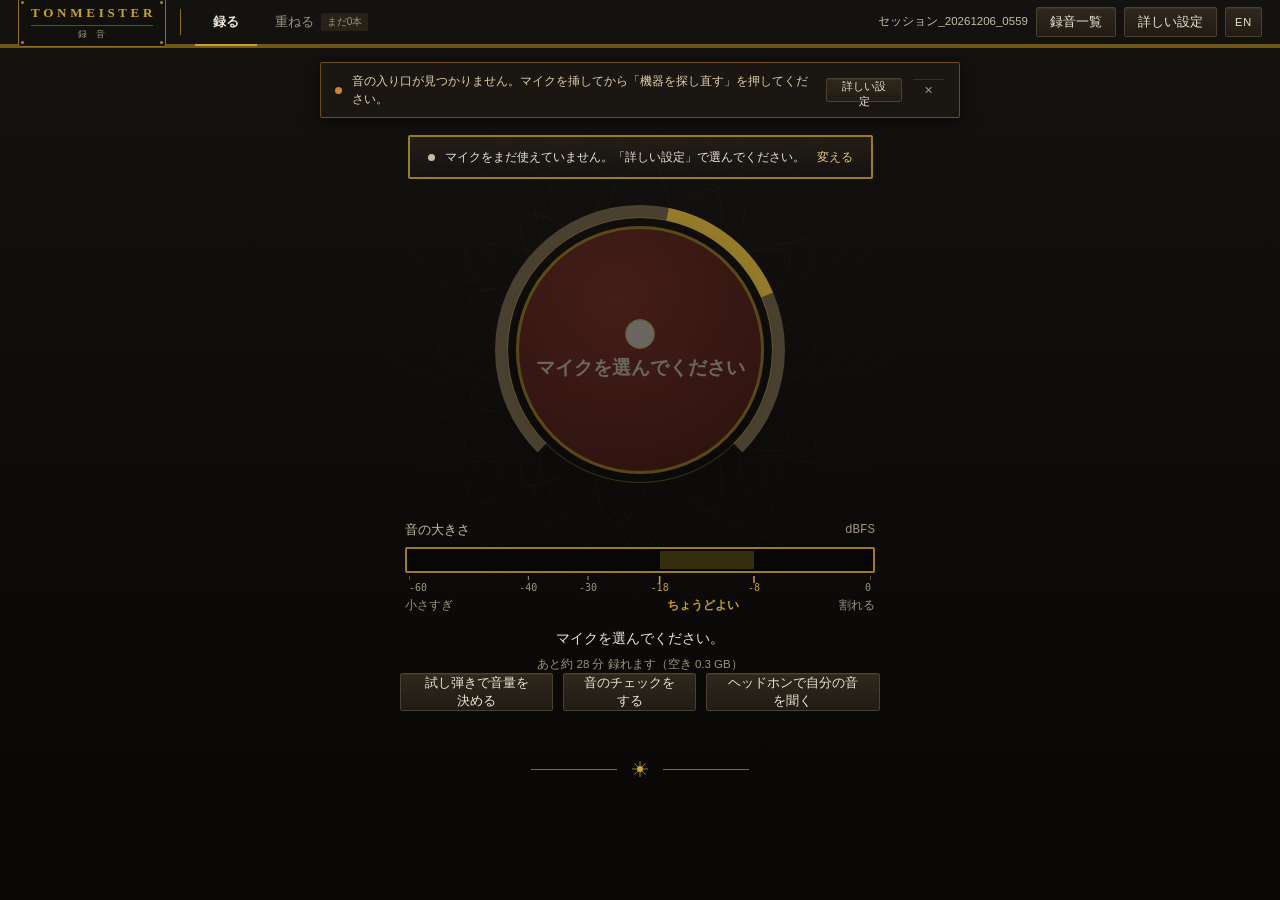
==== web/index.html @ 94fbeb83 "Tonmeister：Web 版の強化までをまとめて記録 デスクトップ版（WPF）と Web 版。Web 版は生フレーム取得・True Peak・OPFS・ 素／仕上げ・スイープ測定・BWF・FLAC" ====
<!DOCTYPE html>
<html lang="ja">
<head>
<meta charset="utf-8">
<meta name="viewport" content="width=device-width, initial-scale=1">
<title>Tonmeister — 録音</title>
<link rel="stylesheet" href="css/theme.css">
<link rel="manifest" href="manifest.json">
<meta name="theme-color" content="#0C0B09">
<meta name="apple-mobile-web-app-capable" content="yes">
<meta name="apple-mobile-web-app-status-bar-style" content="black-translucent">
<meta name="apple-mobile-web-app-title" content="Tonmeister">
<link rel="apple-touch-icon" href="apple-touch-icon.png">
<link rel="icon" href="icon-192.png" type="image/png">
</head>
<body>

<div id="app">

  <!-- ================= 上端：ふだんはタブバー ================= -->
  <header id="tabbar" class="topbar">
    <div class="tb-left">
      <!-- 機械に打たれた銘板。枠を回し、四隅に鋲を打つ。 -->
      <div class="plate">
        <div class="plate-inner">
          <div class="plate-title">T O N M E I S T E R</div>
          <div class="plate-rule"></div>
          <div class="plate-sub">録　音</div>
        </div>
        <i class="rivet tl"></i><i class="rivet tr"></i>
        <i class="rivet bl"></i><i class="rivet br"></i>
      </div>
      <div class="tb-divider"></div>

      <nav class="tabs">
        <button id="tab-record" class="tab is-active" type="button"><span>録る</span></button>
        <button id="tab-overdub" class="tab" type="button">
          <span>重ねる</span><b id="tab-badge" class="badge">まだ0本</b>
        </button>
      </nav>
    </div>

    <div class="tb-right">
      <span id="txt-session" class="session-name" title="クリックすると、この録音の名前を変えられます"></span>
      <b id="badge-finish" class="badge-finish" hidden title="仕上げ（盛り）が入っています。素の音はそのまま残っています">盛り</b>
      <input id="edt-session" class="session-edit" hidden>
      <button id="btn-check" class="btn btn-top" type="button" hidden>音のチェック</button>
      <button id="btn-export" class="btn btn-accent" type="button" hidden>書き出す</button>
      <div class="menu-wrap">
        <button id="btn-list" class="btn btn-top" type="button">録音一覧</button>
        <div id="list-popup" class="popup" hidden>
          <button id="btn-new-session" class="menu-item" type="button">新しく始める</button>
          <button id="btn-open-sessions" class="menu-item" type="button">前の続き</button>
          <button id="btn-export-folder" class="menu-item" type="button">このセッションを丸ごと書き出す</button>
          <button id="btn-import-session" class="menu-item" type="button">読み込む（session.json ＋ WAV）</button>
        </div>
      </div>
      <button id="btn-settings" class="btn btn-top" type="button">詳しい設定</button>
      <button id="btn-lang" class="btn btn-top lang" type="button" title="Show in English">EN</button>
    </div>
  </header>

  <!-- ================= 上端：録音中はこちらに差し替わる ================= -->
  <header id="recbar" class="recbar" hidden>
    <i class="rec-dot"></i>
    <b class="rec-title">録音中</b>
    <span id="txt-rec-target" class="rec-target"></span>
    <span id="txt-rec-save" class="rec-save">約2秒ごとに自動保存中・取りこぼし 0</span>
  </header>

  <main id="stage">

    <!-- ================= 01「録る」モード ================= -->
    <section id="pane-record" class="pane pane-record">
      <div class="record-column">

        <!-- 手順の札。いま何をする番なのかを、常に1つだけ光らせる。 -->
        <div id="pnl-steps" class="steps">
          <div class="step" data-step="1"><em>１</em><span>マイクを確かめる</span></div>
          <div class="step-arrow">→</div>
          <div class="step" data-step="2"><em>２</em><span>音量を合わせる</span></div>
          <div class="step-arrow">→</div>
          <div class="step" data-step="3"><em>３</em><span>録音する</span></div>
        </div>

        <!-- 状態ピル -->
        <div class="pill">
          <i id="status-dot" class="dot"></i>
          <span id="txt-status-line">マイクを準備しています…</span>
          <button id="btn-change-input" class="linkbtn" type="button">変える</button>
        </div>

        <!-- 経路の格：開いた瞬間に測って1行にする -->
        <div id="path-grade" class="path-grade" hidden>
          <b id="txt-grade-mark" class="grade-mark">—</b>
          <div class="grade-body">
            <span id="txt-grade-title" class="grade-title"></span>
            <span id="txt-grade-summary" class="grade-summary mono"></span>
          </div>
          <button id="btn-grade-detail" class="linkbtn" type="button">詳しく</button>
          <button id="btn-grade-again" class="linkbtn" type="button">測り直す</button>
        </div>
        <div id="pnl-grade-detail" class="grade-detail" hidden></div>

        <!-- 録音ボタン（外周が入力レベルのメーター） -->
        <div class="rec-stage">
          <canvas id="guilloche" class="guilloche" width="520" height="520"></canvas>
          <canvas id="ring" class="ring" width="290" height="290"></canvas>
          <button id="btn-record-big" class="rec-button" type="button">
            <i class="rec-glyph"></i>
            <b id="txt-record-big">録音する</b>
            <small id="txt-record-hint">Space でも押せます</small>
          </button>
        </div>

        <!-- 横メーター -->
        <div class="meter-block">
          <div class="meter-head">
            <span>音の大きさ</span><span class="mono">dBFS</span>
          </div>
          <div class="meter-frame">
            <div class="meter-well">
              <div id="meter-good" class="meter-good"></div>
              <div id="meter-level" class="meter-level"></div>
            </div>
          </div>
          <canvas id="scale" class="scale" height="17"></canvas>
          <div class="meter-labels">
            <span class="faint">小さすぎ</span>
            <span id="txt-good-label" class="gold">ちょうどよい</span>
            <span class="faint">割れる</span>
          </div>
          <p id="txt-verdict" class="verdict">マイクを選んでください。</p>
          <p id="txt-storage" class="faint center storage"></p>
        </div>

        <div class="row-center">
          <button id="btn-trial" class="btn btn-ghost" type="button" title="いちばん強く鳴らした 6 秒から、入力つまみをどうすべきかを言います">試し弾きで音量を決める</button>
          <button id="btn-check2" class="btn btn-ghost" type="button">音のチェックをする</button>
          <button id="btn-monitor" class="btn btn-ghost" type="button">ヘッドホンで自分の音を聞く</button>
        </div>
        <p id="txt-trial" class="trial center" hidden></p>
        <p id="txt-monitor-info" class="faint center"></p>

        <!-- 版面の締め。印刷所の飾り罫にならって、細い金の罫と菱形で閉じる。 -->
        <div class="closer">
          <span class="rule"></span><canvas id="rosette" width="22" height="22"></canvas><span class="rule"></span>
        </div>
      </div>
    </section>

    <!-- ================= 02 録音中 ================= -->
    <section id="pane-recording" class="pane pane-recording" hidden>
      <div class="rec-column">
        <div id="txt-big-time" class="big-time">00:00:00.0</div>
        <div class="live-block">
          <div class="live-frame"><canvas id="live-wave"></canvas></div>
          <div class="live-foot">
            <span class="dim">いま録れている音</span>
            <span id="txt-live-level" class="gold"></span>
          </div>
        </div>
        <div class="row-center">
          <button id="btn-stop-big" class="btn-stop-big" type="button">■ 録音をやめる</button>
          <span class="faint">Esc / Space</span>
        </div>
        <div id="align-toast" class="align-toast" hidden>
          <span>ズレ合わせを測っていないので、後ろにズレて録れます</span>
          <button id="btn-toast-measure" class="btn btn-small" type="button">測る</button>
        </div>
      </div>
    </section>

    <!-- ================= 03「重ねる」モード ================= -->
    <section id="pane-overdub" class="pane pane-overdub" hidden>

      <!-- トランスポート帯 -->
      <div class="transport">
        <div class="tp-buttons">
          <button id="btn-record-small" class="btn-transport is-rec" type="button" title="録音する（R）"><i></i></button>
          <button id="btn-play" class="btn-transport" type="button" title="はじめから聞く（Space）">▶</button>
          <button id="btn-stop" class="btn-transport dim" type="button" title="やめる（Esc）">■</button>
        </div>
        <div id="txt-time" class="tp-time">00:00:00.0</div>
        <div class="tp-meter">
          <div class="mini-well">
            <div id="mini-good" class="meter-good"></div>
            <div id="mini-level" class="meter-level"></div>
          </div>
          <span id="txt-mini-verdict" class="gold small"></span>
        </div>
        <div class="tp-listen" title="再生のとき、素の音を聞くか、仕上げを通した音を聞くか">
          <span class="dim small">聞く</span>
          <div class="listen-switch">
            <button id="lst-pure" class="lst on" type="button">素</button>
            <button id="lst-finished" class="lst" type="button">仕上げ</button>
          </div>
        </div>
        <div class="tp-target">
          <label class="dim small" for="cmb-target">録る場所</label>
          <select id="cmb-target" class="select"></select>
          <button id="btn-align" class="btn btn-small align-pill" type="button">ズレ合わせ 未測定</button>
        </div>
      </div>

      <div class="od-body">
        <div class="od-lanes">
          <div class="ruler"><canvas id="ruler"></canvas></div>
          <div class="lane-scroll">
            <div id="lane-host"></div>
            <div class="add-layer">
              <button id="btn-add-layer" class="btn btn-dashed" type="button">＋ この上に重ねて録る</button>
              <span class="faint">ヘッドホンを着けてから押してください</span>
              <span class="spacer"></span>
              <button id="btn-add-wav" class="btn btn-small ghosty" type="button" title="WAV を新しいトラックとして足します（変換なし）。ここへ落としても足せます">WAV を足す</button>
              <input id="file-wav" type="file" accept=".wav,audio/wav" multiple hidden>
            </div>
          </div>
        </div>

        <!-- 右インスペクタ -->
        <aside class="inspector">
          <div class="insp-scroll">
            <h3 class="sec-title">いま選んでいるもの</h3>
            <p id="txt-no-selection" class="sub">波形をクリックするとそのトラックを選べます。ドラッグすると「使いたいところ」を選べます。</p>

            <div class="card finish-card mt10">
              <b class="card-title">仕上げ（盛る）— 全体</b>

              <!-- 段階ダイヤル。回すだけで中身が決まる。細かく触ると「自分で決める」になる -->
              <div id="dial" class="dial">
                <button class="dial-step" data-level="0" type="button"><em>0</em><span>素</span></button>
                <button class="dial-step" data-level="1" type="button"><em>1</em><span>整える</span></button>
                <button class="dial-step" data-level="2" type="button"><em>2</em><span>部屋</span></button>
                <button class="dial-step" data-level="3" type="button"><em>3</em><span>ホール</span></button>
              </div>
              <p id="txt-dial-desc" class="faint mt8"></p>

              <button id="btn-finish-detail" class="linkbtn mt8" type="button">細かく決める ▸</button>
              <div id="pnl-finish-detail" class="mt8" hidden>
                <div class="switch-row">
                  <span>風音（30 Hz 以下）を切る</span>
                  <button id="tgl-rumble" class="switch" type="button" role="switch" aria-checked="false"></button>
                </div>
                <div class="switch-row">
                  <span>音量をそろえる（いちばん大きいところを −1 dBTP に）</span>
                  <button id="tgl-normalize" class="switch" type="button" role="switch" aria-checked="false"></button>
                </div>
                <div class="switch-row">
                  <span>ホールの響きを足す</span>
                  <button id="tgl-reverb" class="switch" type="button" role="switch" aria-checked="false"></button>
                </div>
                <div id="row-miccal" class="switch-row" hidden>
                  <span>マイクの色を戻す（較正ファイル）</span>
                  <button id="tgl-miccal" class="switch" type="button" role="switch" aria-checked="false"></button>
                </div>
                <div id="pnl-reverb" class="reverb-panel" hidden>
                  <div class="chips" id="hall-chips"></div>
                  <label class="slider-row"><span>響きの長さ</span><input id="rng-rv-seconds" class="range" type="range" min="0.2" max="6" step="0.1"><b id="txt-rv-seconds" class="mono"></b></label>
                  <label class="slider-row"><span>響きの量</span><input id="rng-rv-amount" class="range" type="range" min="0" max="100" step="1"><b id="txt-rv-amount" class="mono"></b></label>
                  <label class="slider-row"><span>直接音から響きまで</span><input id="rng-rv-pre" class="range" type="range" min="0" max="150" step="1"><b id="txt-rv-pre" class="mono"></b></label>
                  <p class="faint">直接音には触りません。響きだけを足すので、量 0% は素と1サンプルも違いません。</p>
                </div>
              </div>

              <div class="gold-rule mt10"></div>
              <div class="row mt8">
                <span class="dim small">盛り度</span>
                <b id="txt-grade" class="grade ml8">—</b>
                <span class="spacer"></span>
                <button id="btn-measure-finish" class="btn btn-small" type="button">測る</button>
              </div>
              <div class="grade-well mt8"><div id="grade-fill" class="grade-fill"></div></div>
              <p id="txt-finish-measure" class="faint mt6"></p>
              <button id="btn-hold-pure" class="btn btn-small full mt8" type="button" title="押している間だけ素の音になります（キーボードの B でも）">押している間だけ素で聞く（B）</button>
              <p id="txt-finish-state" class="faint mt8">いまは何も盛っていません。聞こえるのも書き出すのも「素」そのものです。</p>
            </div>

            <div id="pnl-inspector" hidden>
              <div class="card">
                <b id="txt-sel-title" class="card-title"></b>
                <p id="txt-sel-body" class="sub"></p>
              </div>

              <div class="card mt10 finish-card">
                <b class="card-title">仕上げ（盛る）— このトラック</b>
                <div class="switch-row">
                  <span>電源のブーンという音を消す</span>
                  <button id="tgl-hum" class="switch" type="button" role="switch" aria-checked="false"></button>
                </div>
                <div class="switch-row">
                  <span>弾いていない間を静かにする</span>
                  <button id="tgl-gate" class="switch" type="button" role="switch" aria-checked="false"></button>
                </div>
                <label id="row-send" class="slider-row" hidden><span>このトラックの響きの量</span><input id="rng-send" class="range" type="range" min="0" max="200" step="5"><b id="txt-send" class="mono"></b></label>
                <p class="faint mt10">素の WAV には触りません。切れば1サンプルも違わず元に戻ります。</p>
              </div>

              <button id="btn-edit-track" class="btn btn-top full mt10" type="button">波形を見て直す</button>
              <button id="btn-remove-track" class="btn btn-top full mt8 dim" type="button">このトラックを外す</button>
            </div>
          </div>
          <button id="btn-export-2" class="btn btn-accent full tall" type="button">1つの音にまとめて書き出す</button>
        </aside>
      </div>
    </section>
  </main>

  <!-- 報せの帯 -->
  <div id="notice" class="notice" hidden>
    <i id="notice-dot" class="dot gold"></i>
    <span id="txt-notice"></span>
    <button id="btn-notice-action" class="btn btn-small" type="button" hidden></button>
    <button id="btn-notice-close" class="btn btn-small ghosty" type="button">✕</button>
  </div>
</div>


<!-- ================= 詳しい設定 ================= -->
<dialog id="dlg-settings" class="dlg wide">
  <header class="dlg-head">
    <div>
      <b>詳しい設定</b><span class="dim small ml12">分からなければ触らなくて大丈夫です</span>
    </div>
    <button class="btn btn-top" type="button" data-close>閉じる</button>
  </header>
  <div class="dlg-body two-col">
    <div class="col-main">

      <div class="sec-head">
        <div><b>音の入り口</b><span class="mono faint ml8">input</span></div>
        <button id="btn-rescan" class="btn btn-top" type="button">機器を探し直す</button>
      </div>
      <div class="gold-rule"></div>
      <div id="device-list"></div>
      <p id="txt-no-device" class="sub" hidden>使える機器が見つかりませんでした。マイクを挿してから「機器を探し直す」を押してください。</p>

      <div class="sec mt18">
        <div class="sec-head"><div><b>ブラウザの加工</b><span class="mono faint ml8">constraints</span></div></div>
        <div class="gold-rule"></div>
        <p class="sub">ブラウザは既定で入力に手を入れます。ここを全て「切」にしないと、録れるのは「実際に鳴っている音」ではありません。</p>
        <div id="proc-chips" class="chips mt10"></div>
        <p id="txt-proc-actual" class="faint mt8"></p>
      </div>

      <div class="sec mt18">
        <div class="sec-head"><div><b>音の通り道</b><span class="mono faint ml8">capture path</span></div></div>
        <div class="gold-rule"></div>
        <div class="card">
          <div class="switch-row">
            <span>生フレーム取得（AudioContext を通さず、機器のレートのまま受ける）</span>
            <button id="tgl-raw" class="switch" type="button" role="switch" aria-checked="true"></button>
          </div>
          <p id="txt-raw-note" class="faint mt8"></p>
        </div>
        <p class="sub mt10"><b>Windows 側で決まること：</b>ブラウザは Windows のミキサーを通ります。「サウンド設定 → 録音 → 機器のプロパティ → 詳細 → 既定の形式」が 16bit のままだと、24bit の機材でも 16bit しか届きません。<b>24bit・機器と同じレート</b>にして、「オーディオ拡張機能」を切ってください。届いているビット数は「音のチェック → 静かにして測る」で分かります。</p>
      </div>

      <div class="sec mt18">
        <div class="sec-head"><div><b>チャンネル数</b><span class="faint small ml8">頼む数。実際は機器しだい</span></div></div>
        <div class="gold-rule"></div>
        <div id="channel-chips" class="chips"></div>
        <p class="faint mt8">Chrome は何も言わないとモノラルに畳みます。2本のマイクや、ステレオ出力の機材は「2」に。</p>
      </div>

      <div class="sec mt18">
        <div class="sec-head"><div><b>録るチャンネル</b><span class="faint small ml8">多入力の機材のとき</span></div></div>
        <div class="gold-rule"></div>
        <div id="record-channel-chips" class="chips"></div>
        <p class="faint mt8">機器から届いている入力のうち、どれを録るか。メーターと「音のチェック」は全部を見ます。</p>
        <div id="record-mode-chips" class="chips mt10"></div>
        <p id="txt-record-mode-note" class="sub mt8"></p>
      </div>

      <div class="sec mt18">
        <div class="sec-head"><div><b>押す前の音も残す</b><span class="mono faint ml8">pre-roll</span></div></div>
        <div class="gold-rule"></div>
        <div id="preroll-chips" class="chips"></div>
        <p class="faint mt8">録音していない間も直近の音を持っておき、押した瞬間にその前の数秒を先頭に付けます。「いい演奏が始まってから押した」を救います。重ねて録るときは、前の音と揃える必要があるので付けません。</p>
      </div>

      <div class="sec mt18">
        <div class="sec-head"><div><b>自分のフォルダにも書く</b><span class="mono faint ml8">mirror</span></div></div>
        <div class="gold-rule"></div>
        <div class="card">
          <p id="txt-mirror-state" class="sub"></p>
          <div class="row mt10">
            <button id="btn-mirror-choose" class="btn btn-top" type="button">フォルダを選ぶ</button>
            <button id="btn-mirror-clear" class="btn btn-top dim ml8" type="button" hidden>やめる</button>
          </div>
        </div>
      </div>

      <div class="sec mt18">
        <div class="sec-head"><div><b>音の細かさ</b><span id="txt-format-original" class="mono faint ml8"></span></div></div>
        <div class="gold-rule"></div>
        <div id="format-chips" class="chips"></div>
        <p class="faint mt8">ブラウザは機器の生のフォーマットを選べません。ここで選んだ値を機器に頼み、実際に届いた値を下に出します。生フレーム取得のときは、届いた値がそのまま録音のレートになります。</p>
      </div>

      <div class="sec mt18">
        <div class="sec-head"><div><b>音の残し方</b><span class="faint small ml8">保存するファイルの形</span></div></div>
        <div class="gold-rule"></div>
        <div id="save-chips" class="chips"></div>
      </div>

      <div class="sec mt18">
        <div class="sec-head"><div><b>重ね録りのとき、前の音を鳴らす機器</b></div></div>
        <div class="gold-rule"></div>
        <select id="cmb-output" class="select full"></select>
        <p id="txt-output-note" class="sub mt8"></p>
      </div>

      <div class="sec mt18">
        <div class="sec-head"><div><b>重ね録りのズレ合わせ</b><span class="mono faint ml8">latency</span></div></div>
        <div class="gold-rule"></div>
        <div class="card">
          <div class="row">
            <span id="txt-latency-value" class="latency-value">未測定</span>
            <button id="btn-measure" class="btn btn-top ml14" type="button">測る</button>
          </div>
          <p id="txt-latency-note" class="sub mt8">測っておくと、重ねて録った音が前の音とぴったり揃います。</p>
          <div class="switch-row mt8">
            <span>音の入り口を開いたときに自動で測る</span>
            <button id="tgl-auto-latency" class="switch" type="button" role="switch" aria-checked="true"></button>
          </div>
          <div class="switch-row">
            <span>クロックのずれを、重ね録りのとき再生側で相殺する</span>
            <button id="tgl-drift" class="switch" type="button" role="switch" aria-checked="true"></button>
          </div>
          <p id="txt-drift" class="faint mt8"></p>
        </div>
      </div>

      <div class="sec mt18">
        <div class="sec-head"><div><b>マイクの較正ファイル</b><span class="mono faint ml8">calibration</span></div></div>
        <div class="gold-rule"></div>
        <div class="card">
          <p id="txt-miccal-state" class="sub">測定用マイク（UMIK-1 など）に付いてくる「周波数 dB」のテキストを読み込むと、周波数分布からマイクの色を引いて本当の分布を見られます。仕上げの「マイク補正（戻し）」にも使えます。</p>
          <div class="row mt10">
            <label class="btn btn-top" for="file-miccal">ファイルを選ぶ</label>
            <input id="file-miccal" type="file" accept=".txt,.cal,.frd,.csv,text/plain" hidden>
            <button id="btn-miccal-clear" class="btn btn-top dim ml8" type="button" hidden>外す</button>
          </div>
        </div>
      </div>

      <div class="sec mt18">
        <div class="sec-head"><div><b>起動のしかた</b></div></div>
        <div class="gold-rule"></div>
        <div class="card">
          <div class="switch-row">
            <span>開いたらすぐマイクを使う</span>
            <button id="tgl-startup" class="switch" type="button" role="switch" aria-checked="true"></button>
          </div>
          <p class="faint mt8">切ると、開いても音の大きさの目盛りは動きません。他のアプリとマイクを取り合いたくないときに。</p>
        </div>
      </div>

      <div class="sec mt18">
        <div class="sec-head"><div><b>録った音の置き場所</b></div></div>
        <div class="gold-rule"></div>
        <div class="sunken-box"><span id="txt-folder" class="mono dim"></span></div>
      </div>
    </div>

    <aside class="col-side">
      <h3 class="sec-title">この選択が意味すること</h3>
      <div class="gold-rule"></div>
      <p id="txt-explain" class="sub"></p>
      <div class="side-foot">
        <button id="btn-open-input" class="btn btn-top full" type="button">音を聞く準備をする</button>
      </div>
    </aside>
  </div>
</dialog>


<!-- ================= 音のチェック ================= -->
<dialog id="dlg-diag" class="dlg tall">
  <header class="dlg-head">
    <div><b>音のチェック</b><p id="diag-target" class="sub mt4">まだ測っていません</p></div>
    <button class="btn btn-top" type="button" data-close>閉じる</button>
  </header>
  <div class="dlg-body">
    <div class="chips">
      <button id="btn-silence" class="btn btn-ghost" type="button" title="まわりの静けさ（暗騒音）と電源のブーン音を調べます">静かにして測る（5秒）</button>
      <button id="btn-playing" class="btn btn-ghost" type="button" title="実際に演奏している間の音を調べます">弾きながら測る（5秒）</button>
      <button id="btn-processing" class="btn btn-ghost" type="button" title="静かな間だけ入力が絞られていないかを、音を鳴らして確かめます">ブラウザが加工していないか調べる</button>
      <button id="btn-verify-path" class="btn btn-ghost" type="button" title="生フレーム取得の道と AudioContext の道で同時に録って比べます。一致すれば、ブラウザが途中で何も掛けていない証明です">経路を検証する（2秒）</button>
    </div>
    <div class="row mt8">
      <button id="btn-open-measure" class="btn btn-ghost" type="button" title="スイープを鳴らして測る。ケーブルで繋げば機材の往復特性、スピーカーで鳴らせば部屋とマイク位置">スイープで測る（機材・部屋）</button>
      <button id="btn-open-compare" class="btn btn-ghost ml8" type="button" title="マイクの置き方を変えて短く録り、数字で見比べる">マイク位置を録り比べる</button>
    </div>
    <div class="row mt8">
      <button id="btn-diag-track" class="btn btn-ghost" type="button">録った音を調べる</button>
      <select id="cmb-diag-track" class="select ml8"></select>
    </div>

    <div id="card-verdict" class="card mt12">
      <div class="verdict-head">
        <i id="verdict-mark" class="verdict-mark">?</i>
        <b id="txt-verdict-title">まず「静かにして測る」を押してください</b>
      </div>
      <p id="txt-verdict-body" class="sub mt10">録れている音の素性を数字で出します。耳では分かりにくい雑音や電源のブーン音は、録ってしまうと後から取り除きにくいので、録る前に確かめます。</p>
      <div id="pnl-diag-steps" class="mt12"></div>
    </div>

    <div id="stats-grid" class="stats mt12"></div>

    <div id="card-history" class="card mt12" hidden>
      <b class="card-title">これまでに測ったもの</b>
      <div class="gold-rule"></div>
      <div id="history-list"></div>
      <p class="faint mt8">機材や置き場所を変えたあと、前より良くなったかを見比べるために残しています。</p>
    </div>

    <div id="card-spectrum" class="card mt12" hidden>
      <b class="card-title">どの高さの音が入っているか</b>
      <p class="faint">周波数分布（1/3オクターブ）</p>
      <canvas id="spectrum" class="spectrum" height="74"></canvas>
      <div class="spec-labels mono">
        <span>低い音 25Hz</span><span>1kHz</span><span>高い音 20kHz</span>
      </div>
    </div>
  </div>
</dialog>


<!-- ================= スイープで測る ================= -->
<dialog id="dlg-measure" class="dlg tall">
  <header class="dlg-head">
    <div><b>スイープで測る</b><p class="sub mt4">対数スイープを鳴らして録り、インパルス応答から素性を出します</p></div>
    <button class="btn btn-top" type="button" data-close>閉じる</button>
  </header>
  <div class="dlg-body">
    <div class="chips" id="measure-mode-chips">
      <button class="chip on" data-mode="loopback" type="button"><b>ループバック</b><small>ケーブルで出力→入力</small></button>
      <button class="chip" data-mode="room" type="button"><b>部屋とマイク</b><small>スピーカー→マイク</small></button>
    </div>
    <p id="txt-measure-howto" class="sub mt10"></p>
    <div class="row mt10">
      <button id="btn-measure-sweep" class="btn btn-accent" type="button">スイープで測る（5秒）</button>
      <button id="btn-measure-tone" class="btn btn-ghost ml8" type="button">1 kHz で THD+N を測る（3秒）</button>
    </div>
    <div id="card-measure" class="card mt12" hidden>
      <b id="txt-measure-title" class="card-title"></b>
      <div id="pnl-measure-notes"></div>
    </div>
    <div id="card-response" class="card mt12" hidden>
      <b class="card-title">周波数特性（1 kHz を 0 dB に）</b>
      <canvas id="response-canvas" class="spectrum" height="120"></canvas>
      <div class="spec-labels mono"><span>20 Hz</span><span>1 kHz</span><span>20 kHz</span></div>
    </div>
    <div id="card-rt60" class="card mt12" hidden>
      <b class="card-title">響きの長さ（RT60）と初期反射</b>
      <div id="stats-rt60" class="stats"></div>
      <canvas id="ir-canvas" class="spectrum mt10" height="90"></canvas>
      <div class="spec-labels mono"><span>0 ms</span><span>直接音からの時間</span><span>50 ms</span></div>
    </div>
  </div>
</dialog>


<!-- ================= マイク位置を録り比べる ================= -->
<dialog id="dlg-compare" class="dlg tall">
  <header class="dlg-head">
    <div><b>マイク位置を録り比べる</b><p class="sub mt4">置き方を変えて同じフレーズを 5 秒ずつ録り、数字で見比べます。音は残しません</p></div>
    <button class="btn btn-top" type="button" data-close>閉じる</button>
  </header>
  <div class="dlg-body">
    <div class="row">
      <button class="btn btn-ghost cmp-rec" data-slot="0" type="button">A を録る（5秒）</button>
      <button class="btn btn-ghost cmp-rec ml8" data-slot="1" type="button">B を録る（5秒）</button>
      <button class="btn btn-ghost cmp-rec ml8" data-slot="2" type="button">C を録る（5秒）</button>
      <span class="spacer"></span>
      <button id="btn-cmp-clear" class="btn btn-small ghosty" type="button">消す</button>
    </div>
    <p class="faint mt8">同じ強さで同じフレーズを。位置の違いだけを見るためです。</p>
    <div id="card-compare" class="card mt12" hidden>
      <table id="tbl-compare" class="cmp-table"></table>
      <canvas id="compare-canvas" class="spectrum mt10" height="110"></canvas>
      <div class="spec-labels mono"><span>低い音 25Hz</span><span>1kHz</span><span>高い音 20kHz</span></div>
      <p id="txt-compare-note" class="sub mt8"></p>
    </div>
  </div>
</dialog>


<!-- ================= 書き出す ================= -->
<dialog id="dlg-export" class="dlg narrow">
  <header class="dlg-head">
    <div><b>1つの音にまとめて書き出す</b><p id="txt-export-summary" class="sub mt4"></p></div>
  </header>
  <div class="dlg-body">
    <div id="card-wav" class="pick-card is-picked">
      <div class="pick-body">
        <b>そのままの音で残す</b>
        <p class="sub">いちばん劣化しない形。あとで編集するならこれ。</p>
        <p id="txt-wav-meta" class="mono faint"></p>
      </div>
      <span class="tag">おすすめ</span>
    </div>
    <div id="card-24" class="pick-card mt10">
      <div class="pick-body">
        <b>容量を小さくして残す</b>
        <p class="sub">24bit で書き出します。24bit で録った音は完全に無劣化です。</p>
        <p id="txt-24-meta" class="mono faint"></p>
      </div>
    </div>
    <div id="card-flac" class="pick-card mt10">
      <div class="pick-body">
        <b>FLAC で残す（24bit 可逆）</b>
        <p class="sub">24bit の値を1つも変えずに、容量をおよそ 6〜7 割に。</p>
        <p id="txt-flac-meta" class="mono faint"></p>
      </div>
    </div>

    <div class="sec mt14">
      <div class="sec-head"><div><b>何を書き出すか</b></div></div>
      <div class="gold-rule"></div>
      <label class="check-row"><input id="chk-exp-pure" type="checkbox" checked disabled><span><b>素</b>　加工ゼロ。必ず書き出します</span></label>
      <label class="check-row"><input id="chk-exp-finished" type="checkbox"><span><b>仕上げ</b>　<span id="txt-exp-finished-note">盛りが入っているときだけ</span></span></label>
    </div>

    <div class="sunken-card mt14">
      <div class="row">
        <i id="clip-dot" class="dot"></i>
        <span id="txt-clip" class="ml8 small">いちばん大きいところを調べています…</span>
      </div>
      <div class="peak-well mt10">
        <div id="peak-danger" class="peak-danger"></div>
        <div id="peak-fill" class="meter-level"></div>
      </div>
      <p id="txt-peak" class="mono small mt8"></p>
    </div>
  </div>
  <footer class="dlg-foot">
    <button class="btn btn-top dim" type="button" data-close>やめる</button>
    <button id="btn-do-export" class="btn btn-accent ml10" type="button">書き出す</button>
  </footer>
</dialog>


<!-- ================= 波形を見て直す ================= -->
<dialog id="dlg-editor" class="dlg wide tall">
  <header class="dlg-head">
    <div><b>波形を見て直す</b><p id="txt-editor-target" class="sub mt4"></p></div>
    <button class="btn btn-top" type="button" data-close>閉じる</button>
  </header>
  <div class="dlg-body">
    <div class="editor-toolbar">
      <span class="dim small">横の拡大</span>
      <input id="zoom-x" class="range" type="range" min="1" max="60" step="0.5" value="1">
      <span class="dim small ml12">縦の拡大</span>
      <input id="zoom-y" class="range" type="range" min="1" max="8" step="0.1" value="1">
      <label class="check ml12"><input id="chk-auto-y" type="checkbox" checked><span>自動</span></label>
      <span class="spacer"></span>
      <button id="btn-ed-play" class="btn btn-small" type="button">▶ 選んだところを聞く</button>
      <button id="btn-ed-stop" class="btn btn-small ml8" type="button">■</button>
    </div>

    <div class="editor-canvas-frame">
      <canvas id="editor-wave"></canvas>
    </div>
    <div class="editor-scrollbar"><input id="ed-scroll" class="range full" type="range" min="0" max="1" step="0.0005" value="0"></div>

    <div class="editor-foot">
      <span id="txt-editor-sel" class="mono small"></span>
      <span class="spacer"></span>
      <button id="btn-ed-crop" class="btn btn-small" type="button">選んだところを切り出す</button>
      <button id="btn-ed-punch" class="btn btn-small is-rec ml8" type="button">ここだけ録り直す</button>
    </div>
    <p class="faint mt8">どちらも元の録音は書き換えず、新しい録りとして増えます。波形は音の大きさ（dB）の目盛りで描いています。</p>
  </div>
</dialog>


<!-- ================= 録音一覧 ================= -->
<dialog id="dlg-sessions" class="dlg">
  <header class="dlg-head">
    <div><b>録音一覧</b><p id="txt-sessions-total" class="sub mt4">名前・トラック数・長さ・容量・日時で選びます</p></div>
    <button class="btn btn-top" type="button" data-close>閉じる</button>
  </header>
  <div class="dlg-body">
    <div id="session-list" class="session-list"></div>
    <div class="dlg-foot mt12">
      <button id="btn-sessions-delete" class="btn btn-top dim" type="button" disabled>選んだものを消す</button>
      <span class="spacer"></span>
      <button id="btn-sessions-import" class="btn btn-top" type="button">読み込む</button>
      <button id="btn-sessions-new" class="btn btn-accent ml10" type="button">新しく始める</button>
    </div>
  </div>
</dialog>


<!-- ================= 汎用の問い（確認・注意） ================= -->
<dialog id="dlg-ask" class="dlg narrow">
  <header class="dlg-head"><div><b id="ask-title">Tonmeister</b></div></header>
  <div class="dlg-body"><p id="ask-body" class="ask-body"></p></div>
  <footer class="dlg-foot">
    <button id="ask-cancel" class="btn btn-top dim" type="button">やめる</button>
    <button id="ask-ok" class="btn btn-accent ml10" type="button">続ける</button>
  </footer>
</dialog>


<!-- 最初のタップ：スマホや iOS では操作なしに音の入り口を開けない -->
<div id="tap-start" class="tap-start" hidden>
  <div>
    <button id="btn-tap-start" type="button">タップして始める</button>
    <p>マイクを使う許可と、音の準備をします。</p>
  </div>
</div>

<!-- ================= 進み具合 ================= -->
<div id="busy" class="busy" hidden><div class="busy-card"><span id="busy-text">しばらくお待ちください…</span></div></div>


<!-- トラック1行分の型 -->
<template id="tpl-lane">
  <div class="lane">
    <div class="lane-head">
      <span class="lane-name" title="クリックすると名前を変えられます"></span>
      <b class="lane-finish badge-finish" hidden title="このトラックに仕上げが入っています">盛り</b>
      <input class="lane-name-edit" hidden>
      <div class="lane-controls">
        <button class="mini mute" type="button" title="このトラックだけ鳴らさない">消音</button>
        <button class="mini solo" type="button" title="このトラックだけ鳴らす">単独</button>
        <button class="mini vol mono" type="button" title="クリックすると音量を変えられます">0.0dB</button>
      </div>
      <div class="vol-popup" hidden>
        <span class="dim small">このトラックの音量</span>
        <input class="range vol-range" type="range" min="0" max="2" step="0.01" value="1">
      </div>
    </div>
    <div class="lane-body">
      <div class="wave-frame"><canvas class="lane-wave"></canvas></div>
      <div class="lane-foot">
        <div class="takes">
          <span class="dim small">聞かせる録り：</span>
          <span class="take-pills"></span>
          <span class="faint small">どれも消えません</span>
        </div>
        <div class="sel-actions" hidden>
          <button class="btn btn-small is-rec punch" type="button">ここだけ録り直す</button>
          <button class="btn btn-small crop ml8" type="button">選んだところを切り出す</button>
          <span class="faint small ml8">元の音は残ります</span>
        </div>
      </div>
    </div>
  </div>
</template>

<script type="module" src="js/app.js"></script>
</body>
</html>
---- web/css/theme.css ----
/*
  黒漆に金。19世紀ドイツの譜面や楽器の箔押しから借りている。

  色は3つしか使わない。
    金   … 正しい・選ばれている・良好
    深紅 … 録音・危険
    象牙 … 文字
  発光は使わない。余白と細い金の罫で格を出す。

  デスクトップ版の Theme.xaml をそのまま移したもの。値は一致させてある。
*/

:root{
  /* 面（木地） */
  --bg:#0C0B09;
  --panel:#1A1713;
  --sunken:#141210;
  --deep:#060605;
  --lane:#171410;
  --btn-face:#272118;
  --btn-hover:#372F21;
  --mini-face:#211C15;

  /* 罫 */
  --line:#4A4130;
  --wave-line:#5A4E33;
  --strong-line:#9C7D24;

  /* 文字（象牙） */
  --fg:#EDE6D6;
  --fg-dim:#C8BDA2;
  --fg-faint:#9E937A;
  --ink:#0C0B09;

  /* 意味を持つ色 */
  --rec:#7E2A22;
  --rec-bright:#A03A2E;
  --good:#C9A227;
  --brass-deep:#8A6E1E;
  --warn:#CE8433;
  --mute-on:#6E3218;
  --sel:#E3C766;

  /* ベルリン藍（プルシアンブルー） */
  --prussian:#22406B;
  --prussian-light:#4E7CB5;

  /* 録音中の帯 */
  --recbar-bg:#1E100D;
  --recbar-line:#5A231C;
  --recbar-fg:#C97A6E;
  --recbar-sub:#B39A90;
  --recbar-dim:#91786F;

  --warn-card-line:#6B4E1C;
  --warn-card-fg:#E0CFA6;

  /*
    本文は游ゴシック。ドイツの機械や標識の字は明朝ではなくサンセリフ（DIN の系譜）。
    明朝は題字（銘板）だけに残す。数値は Consolas で、計器の読み取り窓に見立てる。
  */
  --ui:"Yu Gothic UI","Yu Gothic","Segoe UI","Hiragino Sans",sans-serif;
  --plate:"Palatino Linotype","Book Antiqua","Yu Mincho","Hiragino Mincho ProN",serif;
  --mono:Consolas,"Courier New",monospace;

  /* 太細罫（19世紀の扉ページの組み方） */
  --double-rule:linear-gradient(to bottom,
      #B08D2A 0 2px, #0C0B09 2px 3px, #6E5617 3px 4px);
  --stage-bg:linear-gradient(to bottom,#141210 0%,#0C0B09 55%,#080706 100%);
  --stage-rec-bg:linear-gradient(to bottom,#1B120F 0%,#0C0B09 55%,#080706 100%);
  --plate-fill:linear-gradient(to bottom,#231E17,#151210);
  --button-fill:linear-gradient(to bottom,#2F281C,#201B15);
  --button-fill-hover:linear-gradient(to bottom,#403725,#2C2519);
  --level-fill:linear-gradient(to right,#7A6119,#C9A227);
}

/* hidden 属性は、どのクラスの display よりも強くする。
   これが無いと .pane{display:flex} などが UA の display:none を上書きし、
   閉じたはずの画面が重なって出てしまう。 */
[hidden]{display:none !important}

*{box-sizing:border-box}
html,body{height:100%}
body{
  margin:0; background:var(--bg); color:var(--fg);
  font-family:var(--ui); font-size:14px; line-height:1.5;
  overflow:hidden;
  -webkit-font-smoothing:antialiased;
}
button,input,select{font-family:inherit;font-size:inherit;color:inherit}
::selection{background:#3A2F12}
.mono{font-family:var(--mono)}
.dim{color:var(--fg-dim)}
.faint{color:var(--fg-faint);font-size:11.5px}
.gold{color:var(--good)}
.small{font-size:11.5px}
.center{text-align:center}
.spacer{flex:1}
.ml8{margin-left:8px}.ml10{margin-left:10px}.ml12{margin-left:12px}.ml14{margin-left:14px}
.mt4{margin-top:4px}.mt8{margin-top:8px}.mt10{margin-top:10px}.mt12{margin-top:12px}.mt18{margin-top:18px}
.full{width:100%}
.row{display:flex;align-items:center}
.row-center{display:flex;align-items:center;justify-content:center;gap:10px}

#app{display:flex;flex-direction:column;height:100%}

/* ============ 帯 ============ */

.topbar{
  height:48px;flex:0 0 48px;display:flex;align-items:center;justify-content:space-between;
  background:var(--sunken);border-bottom:4px solid transparent;
  border-image:var(--double-rule) 4;
}
.tb-left,.tb-right{display:flex;align-items:center}
.tb-right{padding-right:18px;gap:8px}
.tb-divider{width:1px;height:26px;background:var(--brass-deep);margin:0 14px}

/* 銘板と鋲 */
.plate{position:relative;margin-left:18px}
.plate-inner{
  border:1px solid var(--brass-deep);border-radius:1px;padding:4px 12px;background:#12100C;
  text-align:center;
}
.plate-title{font-family:var(--plate);font-weight:bold;font-size:13px;color:var(--good);letter-spacing:.02em}
.plate-rule{height:1px;background:var(--brass-deep);opacity:.65;margin:3px 0 2px}
.plate-sub{font-size:9px;color:var(--fg-faint)}
.rivet{position:absolute;width:3px;height:3px;border-radius:50%;background:var(--good);opacity:.8}
.rivet.tl{top:3px;left:3px}.rivet.tr{top:3px;right:3px}
.rivet.bl{bottom:3px;left:3px}.rivet.br{bottom:3px;right:3px}

.tabs{display:flex;align-items:stretch;height:48px}
.tab{
  position:relative;height:48px;padding:0 18px;background:transparent;border:0;cursor:pointer;
  font-size:12.5px;font-weight:500;color:var(--fg-faint);display:flex;align-items:center;gap:7px;
}
.tab:hover{background:#1A1712}
.tab.is-active{color:var(--fg);font-weight:600}
.tab.is-active::after{content:"";position:absolute;left:0;right:0;bottom:0;height:2px;background:var(--good)}
.badge{
  font-size:10px;font-weight:normal;padding:2px 6px;border-radius:2px;
  background:var(--btn-face);color:var(--fg-faint);
}
.badge.has{background:var(--good);color:var(--ink)}
@keyframes pulse{0%{transform:scale(1)}50%{transform:scale(1.12)}100%{transform:scale(1)}}
.badge.pulse{animation:pulse .2s linear}

.session-name{
  font-size:11.5px;color:var(--fg-dim);cursor:text;max-width:220px;
  overflow:hidden;text-overflow:ellipsis;white-space:nowrap;
}
.session-edit{
  font-size:11.5px;width:220px;background:var(--deep);color:var(--fg);
  border:1px solid var(--line);border-radius:2px;padding:4px 6px;
}

.menu-wrap{position:relative}
.popup{
  position:absolute;top:calc(100% + 6px);right:0;z-index:60;min-width:200px;
  background:var(--panel);border:1px solid var(--line);border-radius:6px;padding:6px;
  box-shadow:0 6px 22px rgba(0,0,0,.6);
}
.menu-item{
  display:block;width:100%;text-align:left;height:30px;padding:0 12px;font-size:13px;
  background:transparent;border:0;color:var(--fg);cursor:pointer;border-radius:2px;
}
.menu-item:hover{background:var(--btn-hover)}

/* 録音中の帯 */
.recbar{
  height:48px;flex:0 0 48px;display:flex;align-items:center;gap:9px;padding:0 18px;
  background:var(--recbar-bg);border-bottom:2px solid var(--recbar-line);
  animation:fadein .12s linear;
}
@keyframes fadein{from{opacity:0}to{opacity:1}}
.rec-dot{width:10px;height:10px;border-radius:50%;background:var(--rec-bright);border:1px solid var(--good)}
.rec-title{font-size:13px;color:var(--recbar-fg);margin-right:7px}
.rec-target{font-size:12px;color:var(--recbar-sub)}
.rec-save{margin-left:auto;font-size:11.5px;color:var(--recbar-dim)}
.rec-save.warn{color:var(--warn)}

/* ============ ボタン ============ */
/* 金の箔押しの小札。角はほとんど落とさず、面取りの代わりに細い罫で縁取る。 */

.btn{
  position:relative;height:34px;padding:0 16px;font-size:13.5px;border-radius:2px;cursor:pointer;
  background:var(--button-fill);color:var(--fg);border:1px solid var(--line);
}
.btn::before{content:"";position:absolute;inset:0 0 auto 0;height:1px;background:#3E3524;opacity:.9}
.btn:hover:not(:disabled){background:var(--button-fill-hover);border-color:var(--strong-line)}
.btn:disabled{opacity:.4;cursor:default}
.btn:focus-visible{outline:1px dashed var(--sel);outline-offset:2px}
.btn-top{height:30px;font-size:12.5px;padding:0 13px}
.btn-small{height:24px;font-size:11px;padding:0 11px}
.btn-ghost{height:38px;font-size:13px;padding:0 18px}
.btn.tall{height:38px}
.btn.ghosty{background:transparent;border-color:transparent;color:var(--fg-faint)}
.btn-accent{
  height:30px;font-size:13px;font-weight:bold;padding:0 13px;
  background:var(--good);color:var(--ink);border-color:var(--strong-line);
}
.btn-accent::before{display:none}
.btn-accent:hover:not(:disabled){background:#DDB539}
.btn-dashed{
  height:30px;font-size:12px;padding:0 13px;color:var(--fg-dim);
  background:transparent;border:1px dashed var(--line);
}
.btn-dashed::before{display:none}
.btn-dashed:hover:not(:disabled){background:#1A1712}
.btn.is-rec{background:var(--rec);border-color:var(--rec);color:#fff;font-weight:bold}
.btn.is-rec:hover:not(:disabled){background:var(--rec-bright)}
.linkbtn{background:none;border:0;color:var(--sel);font-size:11.5px;cursor:pointer;padding:0;margin-left:12px}

/* 運搬（再生・停止） */
.btn-transport{
  width:40px;height:38px;border-radius:3px;font-size:14px;cursor:pointer;
  background:var(--button-fill);color:var(--fg);border:1px solid var(--line);
  display:flex;align-items:center;justify-content:center;
}
.btn-transport:hover:not(:disabled){background:var(--btn-hover);border-color:var(--strong-line)}
.btn-transport:disabled{opacity:.4;cursor:default}
.btn-transport.dim{color:var(--fg-faint)}
.btn-transport.is-rec{width:44px;background:var(--rec);border-color:var(--good)}
.btn-transport.is-rec i{width:13px;height:13px;border-radius:50%;background:#F2ECDD;display:block}

/* 止める（象牙の大札） */
.btn-stop-big{
  width:190px;height:56px;font-size:16px;font-weight:bold;border-radius:3px;cursor:pointer;
  background:var(--fg);color:var(--ink);border:2px solid var(--good);
}
.btn-stop-big:hover{background:#F7F1E4}

/* 金の小さな摘み（入切） */
.switch{
  width:38px;height:21px;border-radius:11px;cursor:pointer;flex:0 0 38px;
  background:var(--deep);border:1px solid var(--line);position:relative;padding:0;
}
.switch::after{
  content:"";position:absolute;top:2px;left:2px;width:15px;height:15px;border-radius:50%;
  background:var(--fg-faint);transition:left .1s linear;
}
.switch[aria-checked="true"]{background:var(--good);border-color:var(--sel)}
.switch[aria-checked="true"]::after{left:20px;background:var(--ink)}
.switch-row{display:flex;align-items:center;justify-content:space-between;gap:8px;font-size:11.5px;margin-bottom:8px}
.switch-row:last-of-type{margin-bottom:0}

/* 小さなトグル（消音・単独） */
.mini{
  width:34px;height:26px;font-size:11.5px;border-radius:2px;cursor:pointer;
  background:var(--mini-face);color:var(--fg-dim);border:1px solid var(--line);
}
.mini:hover{background:var(--btn-hover)}
.mini.on{border-color:var(--strong-line);color:#F2ECDD}
.mini.mute.on{background:var(--mute-on)}
.mini.solo.on{background:var(--brass-deep)}
.mini.vol{width:auto;flex:1;min-width:44px;font-size:10px;padding:0 4px}

/* 札（音の細かさ・保存形式） */
.chips{display:flex;flex-wrap:wrap;gap:7px}
.chip{
  padding:6px 12px;border-radius:2px;cursor:pointer;text-align:center;
  background:var(--panel);border:1px solid var(--line);color:var(--fg);
}
.chip:hover{background:#1C1913}
.chip b{display:block;font-size:13px;font-weight:normal}
.chip small{display:block;font-family:var(--mono);font-size:11.5px;color:var(--fg-faint);margin-top:3px}
.chip.on{background:var(--good);border-color:var(--sel)}
.chip.on b{color:var(--ink);font-weight:bold}
.chip.on small{color:#3A2E10}
.chip:disabled{opacity:.45;cursor:default}

/* 音の入り口の一覧 */
.device-row{
  display:flex;gap:10px;width:100%;text-align:left;padding:10px 11px;margin-bottom:6px;
  background:var(--panel);border:1px solid var(--line);border-radius:2px;cursor:pointer;color:var(--fg);
}
.device-row:hover{background:#1C1913}
.device-row .ring{
  flex:0 0 14px;width:14px;height:14px;border-radius:50%;margin-top:2px;
  border:1px solid var(--line);background:transparent;
}
.device-row.on{background:#221E14;border-color:var(--strong-line)}
.device-row.on .ring{border:4px solid var(--good);background:#F2ECDD}
.device-row b{display:block;font-size:14px;font-weight:normal}
.device-row span{display:block;font-size:12px;color:var(--fg-dim);margin-top:4px}

.select{
  height:34px;padding:0 26px 0 11px;font-size:13.5px;border-radius:2px;cursor:pointer;
  background:var(--button-fill);color:var(--fg);border:1px solid var(--line);
  appearance:none;
  background-image:linear-gradient(45deg,transparent 50%,var(--good) 50%),
                   linear-gradient(135deg,var(--good) 50%,transparent 50%);
  background-position:calc(100% - 14px) 15px, calc(100% - 9px) 15px;
  background-size:5px 5px,5px 5px;background-repeat:no-repeat;
}
.select:hover{border-color:var(--strong-line)}
.select:disabled{opacity:.45}
.select.full{width:100%}

.range{
  -webkit-appearance:none;appearance:none;height:22px;background:transparent;cursor:pointer;
}
.range::-webkit-slider-runnable-track{height:4px;border-radius:2px;background:var(--deep);border:1px solid var(--line)}
.range::-webkit-slider-thumb{
  -webkit-appearance:none;width:11px;height:17px;border-radius:2px;margin-top:-7px;
  background:var(--good);border:1px solid var(--sel);
}
.check{display:flex;align-items:center;gap:5px;font-size:11.5px;color:var(--fg-dim);cursor:pointer}

/* ============ 舞台 ============ */

#stage{flex:1;position:relative;min-height:0}
.pane{position:absolute;inset:0;overflow:auto}
.pane-record{background:var(--stage-bg)}
.pane-recording{background:var(--stage-rec-bg);display:flex;align-items:center;justify-content:center}

.record-column{
  max-width:560px;margin:0 auto;padding:26px 40px 40px;
  display:flex;flex-direction:column;align-items:center;
}

/* 手順の札 */
.steps{display:flex;align-items:center;margin-bottom:20px}
.step{
  display:flex;align-items:center;gap:9px;padding:9px 14px;border-radius:2px;
  background:var(--plate-fill);border:1px solid var(--line);
}
.step em{font-family:var(--mono);font-weight:bold;font-size:14px;font-style:normal;color:var(--fg-faint)}
.step span{font-size:13px;color:var(--fg-faint)}
.step.done em{color:var(--fg-dim)}
.step.done span{color:var(--fg-dim)}
.step.active{border:2px solid var(--good);padding:8px 13px}
.step.active em{color:var(--good)}
.step.active span{color:var(--fg);font-weight:bold}
.step-arrow{margin:0 10px;font-size:13px;color:var(--fg-faint)}

/* 状態ピル（銘板） */
.pill{
  display:flex;align-items:center;padding:11px 18px;border-radius:2px;
  background:var(--plate-fill);border:2px solid var(--strong-line);font-size:12px;
  max-width:100%;
}
.dot{width:7px;height:7px;border-radius:50%;background:var(--fg-dim);flex:0 0 7px}
.dot.gold{background:var(--good)}
.dot.warn{background:var(--warn)}
.pill .dot{margin-right:10px}

/* 録音ボタン */
.rec-stage{position:relative;width:290px;height:290px;margin-top:26px;display:grid;place-items:center}
.guilloche{position:absolute;width:520px;height:520px;pointer-events:none}
canvas.ring{position:absolute;width:290px;height:290px;pointer-events:none}   /* 機器一覧の丸印（.device-row .ring）とは別物 */
.rec-button{
  position:relative;width:248px;height:248px;border-radius:50%;cursor:pointer;
  background:radial-gradient(circle at 40% 30%,#93342A,#65201A 78%);
  border:3px solid var(--good);color:#F2ECDD;
  display:flex;flex-direction:column;align-items:center;justify-content:center;gap:6px;
  box-shadow:0 3px 18px rgba(0,0,0,.5);
}
.rec-button::after{
  content:"";position:absolute;width:264px;height:264px;border-radius:50%;
  border:1px solid var(--brass-deep);pointer-events:none;
}
.rec-button:hover:not(:disabled){background:#93342A}
.rec-button:disabled{opacity:.4;cursor:default}
.rec-glyph{width:30px;height:30px;border-radius:50%;background:#F2ECDD;border:1px solid var(--sel)}
.rec-button b{font-size:19px}
.rec-button small{font-size:11.5px;opacity:.85}
.rec-button.stopping{background:radial-gradient(circle at 40% 30%,#3A322A,#221D18 78%)}

/* 横メーター */
.meter-block{width:470px;max-width:100%;margin-top:26px}
.meter-head{display:flex;justify-content:space-between;font-size:12.5px;color:var(--fg-dim);margin-bottom:7px}
.meter-head .mono{font-size:11;color:var(--fg-faint)}
.meter-frame{border:2px solid var(--strong-line);border-radius:2px;background:var(--deep);padding:2px}
.meter-well{position:relative;height:18px;background:#080706;overflow:hidden}
.meter-good{position:absolute;top:0;bottom:0;background:rgba(201,162,39,.24)}
.meter-level{position:absolute;top:0;bottom:0;left:0;width:0;background:var(--level-fill)}
.scale{display:block;width:calc(100% - 8px);margin:3px 4px 0;height:17px}
.meter-labels{position:relative;height:16px;margin-top:4px;font-size:11.5px}
.meter-labels span:nth-child(1){position:absolute;left:0}
.meter-labels span:nth-child(3){position:absolute;right:0}
#txt-good-label{position:absolute;font-weight:bold}
.verdict{font-size:13.5px;line-height:23px;margin:14px 0 0;text-align:center}
.verdict.quiet{color:var(--fg-dim)}

.closer{display:flex;align-items:center;justify-content:center;gap:12px;margin-top:24px}
.closer .rule{width:86px;height:1px;background:var(--brass-deep)}

/* 録音中 */
.rec-column{display:flex;flex-direction:column;align-items:center;padding:40px}
.big-time{font-family:var(--mono);font-size:76px;line-height:1}
.live-block{width:560px;max-width:100%;margin-top:30px}
.live-frame{height:56px;border:1px solid var(--line);border-radius:6px;background:var(--deep);overflow:hidden}
.live-frame canvas{display:block;width:100%;height:56px}
.live-foot{display:flex;justify-content:space-between;margin-top:9px;font-size:11.5px}
.live-foot .gold.warn{color:var(--warn)}
.live-foot .gold.bad{color:var(--rec-bright)}
.rec-column .row-center{margin-top:30px}
.align-toast{
  display:flex;align-items:center;gap:12px;margin-top:22px;padding:10px 13px;border-radius:6px;
  background:rgba(176,106,44,.13);border:1px solid rgba(176,106,44,.47);
  font-size:11.5px;color:var(--warn);
}

/* ============ 重ねる ============ */

.pane-overdub{display:flex;flex-direction:column;overflow:hidden}
.transport{
  flex:0 0 auto;display:flex;align-items:center;gap:18px;padding:12px 18px;background:var(--sunken);
  border-bottom:4px solid transparent;border-image:var(--double-rule) 4;
}
.tp-buttons{display:flex;gap:8px}
.tp-time{font-family:var(--mono);font-size:24px}
.tp-meter{display:flex;align-items:center;gap:9px;flex:1}
.mini-well{
  position:relative;width:240px;height:10px;border-radius:5px;overflow:hidden;
  background:var(--deep);border:1px solid var(--line);
}
.tp-target{display:flex;align-items:center;gap:9px}
.align-pill{border-radius:2px}
.align-pill.measured{color:var(--good);background:rgba(201,162,39,.15);border-color:rgba(201,162,39,.53)}
.align-pill.unmeasured{color:var(--warn);background:rgba(176,106,44,.13);border-color:rgba(176,106,44,.47)}

.od-body{flex:1;display:flex;min-height:0}
.od-lanes{flex:1;display:flex;flex-direction:column;min-width:0}
.ruler{height:26px;flex:0 0 26px;background:var(--sunken);border-bottom:1px solid var(--line);overflow:hidden}
.ruler canvas{display:block;height:26px;width:100%}
.lane-scroll{flex:1;overflow-y:auto}

.lane{display:flex;background:var(--lane);border-bottom:1px solid var(--line)}
.lane.selected{background:#1C1813}
.lane-head{
  position:relative;flex:0 0 150px;width:150px;padding:12px 11px;border-right:1px solid var(--line);
}
.lane-name{
  display:block;font-size:12.5px;font-weight:600;cursor:text;
  overflow:hidden;text-overflow:ellipsis;white-space:nowrap;
}
.lane-name-edit{
  width:100%;font-size:12.5px;background:var(--deep);color:var(--fg);
  border:1px solid var(--line);border-radius:2px;padding:2px 5px;
}
.lane-controls{display:flex;gap:5px;margin-top:7px}
.vol-popup{
  position:absolute;z-index:40;top:100%;left:8px;padding:10px 12px;border-radius:6px;
  background:var(--panel);border:1px solid var(--line);box-shadow:0 6px 20px rgba(0,0,0,.6);
}
.vol-popup .range{width:170px}
.lane-body{flex:1;min-width:0;padding:10px 8px}
.wave-frame{
  height:62px;border:1px solid var(--wave-line);border-radius:5px;background:var(--deep);overflow:hidden;
}
.wave-frame canvas{display:block;width:100%;height:62px;cursor:crosshair}
.lane-foot{margin-top:7px;min-height:22px}
.takes{display:flex;align-items:center;gap:6px}
.take-pills{display:flex;flex-wrap:wrap;gap:5px;flex:1}
.take-pill{
  height:22px;padding:0 9px;font-size:10.5px;border-radius:2px;cursor:pointer;
  background:#1E1B14;color:#B3A98F;border:1px solid #332D20;
}
.take-pill.on{background:var(--good);color:var(--ink);border-color:var(--sel);font-weight:600}
.sel-actions{display:flex;align-items:center}

.inspector{
  flex:0 0 268px;width:268px;display:flex;flex-direction:column;padding:16px;
  background:var(--sunken);border-left:1px solid var(--line);
}
.insp-scroll{flex:1;overflow-y:auto;min-height:0}
.sec-title{font-size:12.5px;font-weight:bold;margin:0 0 6px}
.gold-rule{height:1px;background:var(--brass-deep);opacity:.55;margin:0 0 10px}
.sub{font-size:12.5px;color:var(--fg-dim);line-height:19px;margin:0;white-space:pre-wrap}
.card{background:var(--plate-fill);border:1px solid var(--line);border-radius:2px;padding:14px}
.card-title{display:block;font-size:12px;font-weight:600;margin-bottom:6px}
.sunken-card{background:var(--sunken);border:1px solid var(--line);border-radius:6px;padding:11px 13px}
.sunken-box{background:var(--deep);border:1px solid var(--line);border-radius:6px;padding:9px 11px}
.sunken-box span{white-space:pre-wrap;font-size:11.5px;line-height:18px}
.inspector > .btn{flex:0 0 auto;margin-top:10px}

/* 報せの帯 */
.notice{
  position:absolute;z-index:50;top:62px;left:50%;transform:translateX(-50%);
  display:flex;align-items:center;gap:10px;max-width:min(720px,90vw);
  padding:9px 14px;border-radius:2px;font-size:12px;
  background:var(--panel);border:1px solid var(--strong-line);
  box-shadow:0 3px 16px rgba(0,0,0,.6);animation:fadein .12s linear;
}
.notice.warn{border-color:var(--warn-card-line);color:var(--warn-card-fg)}

/* ============ 窓（ダイアログ） ============ */

dialog.dlg{
  padding:0;border:1px solid var(--strong-line);border-radius:2px;
  background:var(--bg);color:var(--fg);width:620px;max-width:94vw;max-height:92vh;
  flex-direction:column;overflow:hidden;
}
/* display は開いているときだけ。閉じた窓は UA の display:none に任せる */
dialog.dlg[open]{display:flex}
dialog.dlg::backdrop{background:rgba(0,0,0,.62)}
dialog.wide{width:880px}
dialog.narrow{width:470px}
dialog.tall{height:88vh}
.dlg-head{
  flex:0 0 auto;display:flex;align-items:flex-start;justify-content:space-between;gap:16px;
  padding:12px 16px;background:var(--sunken);
  border-bottom:4px solid transparent;border-image:var(--double-rule) 4;
}
.dlg-head b{font-size:13px}
.dlg-body{flex:1;overflow:auto;padding:16px;min-height:0}
.dlg-body.two-col{display:flex;gap:0;padding:0}
.col-main{flex:1;overflow:auto;padding:16px;min-width:0}
.col-side{
  flex:0 0 300px;width:300px;padding:16px;background:var(--sunken);
  border-left:1px solid var(--line);display:flex;flex-direction:column;
}
.col-side .sub{flex:1}
.side-foot{margin-top:12px}
.dlg-foot{
  flex:0 0 auto;display:flex;justify-content:flex-end;align-items:center;
  padding:12px 16px;background:var(--sunken);border-top:1px solid var(--line);
}
.sec-head{display:flex;align-items:center;justify-content:space-between;margin-bottom:8px}
.sec-head b{font-size:12.5px}
.latency-value{font-family:var(--mono);font-size:17px;font-weight:600;color:var(--warn)}
.latency-value.ok{color:var(--good)}
.ask-body{font-size:13px;line-height:22px;white-space:pre-wrap;margin:0}

/* 書き出しの札 */
.pick-card{
  position:relative;display:flex;gap:10px;padding:13px;border-radius:2px;cursor:pointer;
  background:var(--panel);border:1px solid var(--line);
}
.pick-card.is-picked{border-color:var(--strong-line)}
.pick-body{flex:1}
.pick-body b{font-size:12.5px;font-weight:600}
.pick-body p{margin:5px 0 0}
.tag{
  position:absolute;top:10px;right:10px;padding:2px 7px;border-radius:2px;
  background:var(--good);color:var(--ink);font-size:10.5px;font-weight:bold;
}
.peak-well{position:relative;height:10px;border-radius:5px;overflow:hidden;background:var(--deep);border:1px solid var(--line)}
.peak-danger{position:absolute;top:0;bottom:0;right:0;background:rgba(126,42,34,.33)}

/* 音のチェック */
.verdict-head{display:flex;gap:10px;align-items:flex-start}
.verdict-mark{
  flex:0 0 22px;width:22px;height:22px;border-radius:50%;background:var(--fg-dim);color:var(--ink);
  font-size:12px;font-weight:bold;font-style:normal;display:grid;place-items:center;
}
.verdict-mark.ok{background:var(--good)}
.verdict-mark.warn{background:var(--warn)}
.verdict-mark.bad{background:var(--rec-bright);color:#F2ECDD}
.stats{display:grid;grid-template-columns:repeat(auto-fit,minmax(160px,1fr));gap:10px}
.stat{background:var(--plate-fill);border:1px solid var(--line);border-radius:2px;padding:12px}
.stat b{display:block;font-family:var(--mono);font-size:19px;font-weight:600;margin-bottom:4px}
.stat b.ok{color:var(--good)}.stat b.warn{color:var(--warn)}.stat b.bad{color:var(--rec-bright)}
.stat span{display:block;font-size:11.5px;color:var(--fg-dim)}
.stat small{display:block;font-size:11px;color:var(--fg-faint);margin-top:5px;line-height:16px}
.spectrum{display:block;width:100%;height:74px;margin-top:12px}
.spec-labels{display:flex;justify-content:space-between;font-size:10px;color:var(--fg-faint);margin-top:6px}
.advice{font-size:12px;line-height:20px;color:var(--fg-dim);margin:6px 0 0;padding-left:14px;position:relative}
.advice::before{content:"—";position:absolute;left:0;color:var(--brass-deep)}
.hist-row{display:flex;justify-content:space-between;font-size:11.5px;padding:4px 0;border-bottom:1px solid var(--line)}
.hist-row:last-child{border-bottom:0}

/* 編集の窓 */
.editor-toolbar{display:flex;align-items:center;gap:8px;margin-bottom:12px}
.editor-canvas-frame{
  height:300px;border:1px solid var(--wave-line);border-radius:5px;background:var(--deep);overflow:hidden;
}
.editor-canvas-frame canvas{display:block;width:100%;height:300px;cursor:crosshair}
.editor-scrollbar{margin-top:8px}
.editor-foot{display:flex;align-items:center;gap:8px;margin-top:12px}

/* 録音一覧 */
.session-list{display:flex;flex-direction:column;gap:8px}
.session-row{
  display:flex;align-items:center;gap:12px;padding:11px 13px;border-radius:2px;cursor:pointer;
  background:var(--panel);border:1px solid var(--line);text-align:left;color:var(--fg);
}
.session-row:hover{background:#1C1913}
.session-row.on{border-color:var(--strong-line);background:#221E14}
.session-row .s-name{flex:1;font-size:13px}
.session-row .s-meta{font-family:var(--mono);font-size:11px;color:var(--fg-faint)}
.session-row .s-del{color:var(--fg-faint)}

/* 進み具合 */
.busy{position:fixed;inset:0;z-index:200;display:grid;place-items:center;background:rgba(6,6,5,.62)}
.busy-card{
  padding:16px 22px;border-radius:2px;font-size:13px;
  background:var(--panel);border:1px solid var(--strong-line);
}

/* ============ 素／仕上げ ============
   「盛り」の札は、仕上げが1つでも入っているときだけ現れる。
   赤銅（--warn 系ではなく銅色）で、金＝正しい・深紅＝録音 と混ざらないようにする。 */
.badge-finish{
  font-size:10px;font-weight:normal;padding:2px 6px;border-radius:2px;letter-spacing:.1em;
  background:#5A3A1A;color:#F0C89A;border:1px solid #8A5A28;
}
.lane-head .lane-finish{margin-left:6px;flex:0 0 auto}

.tp-listen{display:flex;align-items:center;gap:8px;white-space:nowrap}
.listen-switch{display:flex;border:1px solid var(--line);border-radius:2px;overflow:hidden}
.lst{
  font:inherit;font-size:12px;padding:5px 12px;background:var(--btn-face);color:var(--fg-dim);
  border:0;cursor:pointer;letter-spacing:.08em;white-space:nowrap;
}
.lst+.lst{border-left:1px solid var(--line)}
.lst:hover{background:var(--btn-hover)}
.lst.on{background:var(--good);color:var(--ink);font-weight:bold}
.lst.on.finished{background:#8A5A28;color:#FFF3E0}
.lst:disabled{opacity:.45;cursor:default}

.finish-card{border-color:#5A3A1A}
.finish-card .card-title{color:#E0B070}

.check-row{display:flex;align-items:flex-start;gap:9px;font-size:12.5px;color:var(--fg-dim);padding:6px 0;cursor:pointer}
.check-row input{margin-top:3px}
.check-row b{color:var(--fg)}

/* 段階ダイヤル */
.dial{display:flex;border:1px solid #5A3A1A;border-radius:2px;overflow:hidden;margin-top:6px}
.dial-step{
  flex:1;font:inherit;padding:7px 4px;background:var(--btn-face);color:var(--fg-dim);border:0;cursor:pointer;
  display:flex;flex-direction:column;align-items:center;gap:2px;
}
.dial-step+.dial-step{border-left:1px solid #5A3A1A}
.dial-step em{font-style:normal;font-family:var(--mono);font-size:11px;color:var(--fg-faint)}
.dial-step span{font-size:12px;white-space:nowrap}
.dial-step:hover{background:var(--btn-hover)}
.dial-step.on{background:#8A5A28;color:#FFF3E0}
.dial-step.on em{color:#F0C89A}
.dial-step.on[data-level="0"]{background:var(--good);color:var(--ink)}
.dial-step.on[data-level="0"] em{color:#3A2E10}
.dial.custom .dial-step.on{background:#3A2A18;color:#E0B070;outline:1px dashed #8A5A28;outline-offset:-3px}

.slider-row{display:flex;flex-wrap:wrap;align-items:center;gap:4px 8px;font-size:12px;color:var(--fg-dim);padding:5px 0}
.slider-row span{flex:1 1 auto;white-space:nowrap}
.slider-row b{font-weight:normal;font-size:11.5px;color:var(--fg);text-align:right}
.slider-row input{flex:1 1 100%;order:3;margin:0}
.reverb-panel{padding:6px 0 0}

.grade{font-size:14px;letter-spacing:.2em;color:#E0B070}
.grade.none{color:var(--good)}
.grade-well{position:relative;height:6px;border-radius:3px;background:var(--deep);border:1px solid var(--line);overflow:hidden}
.grade-fill{height:100%;width:0;background:linear-gradient(90deg,var(--good),#8A5A28 60%,#A03A2E)}
.mt6{margin-top:6px}
#btn-hold-pure.holding{background:var(--good);color:var(--ink)}

/* 経路の格 */
.path-grade{
  display:flex;align-items:center;gap:10px;margin:8px auto 0;max-width:640px;padding:8px 12px;
  background:var(--sunken);border:1px solid var(--line);border-radius:2px;
}
.grade-mark{font-size:20px;line-height:1;width:26px;text-align:center;color:var(--good)}
.grade-mark.soft{color:var(--warn)} .grade-mark.bad{color:var(--rec-bright)}
.grade-body{flex:1;display:flex;flex-direction:column;gap:2px;min-width:0}
.grade-title{font-size:12.5px;color:var(--fg)}
.grade-summary{font-size:11px;color:var(--fg-faint);white-space:nowrap;overflow:hidden;text-overflow:ellipsis}
.grade-detail{max-width:640px;margin:6px auto 0;padding:8px 12px;background:var(--deep);border:1px solid var(--line);border-radius:2px;font-size:12px}
.grade-detail p{margin:3px 0;display:flex;gap:8px}
.grade-detail p::before{content:'·';color:var(--fg-faint)}
.grade-detail p.good::before{content:'✓';color:var(--good)}
.grade-detail p.soft::before{content:'△';color:var(--warn)}
.grade-detail p.bad::before{content:'!';color:var(--rec-bright)}
.grade-detail .act{color:var(--fg-dim)}
.trial{font-size:13px;color:var(--gold, #C9A227);margin:6px 0 0}
.trial.bad{color:var(--rec-bright)} .trial.warn{color:var(--warn)}

/* 録り比べの表 */
.cmp-table{width:100%;border-collapse:collapse;font-size:12px}
.cmp-table th,.cmp-table td{padding:5px 8px;border-bottom:1px solid var(--line);text-align:right;font-family:var(--mono)}
.cmp-table th:first-child,.cmp-table td:first-child{text-align:left;font-family:inherit}
.cmp-table thead th{color:var(--good);font-weight:normal;font-size:11px}
.cmp-table td.best{color:var(--good);font-weight:bold}
.cmp-a{color:#C9A227}.cmp-b{color:#4E7CB5}.cmp-c{color:#B06A2C}

.storage{margin:6px 0 0;font-size:11.5px}
.storage.warn{color:var(--warn)}
.session-row .s-pick{margin-right:10px}
#stage.dropping{outline:2px dashed var(--good);outline-offset:-6px}
.add-layer{display:flex;align-items:center;gap:10px}

.btn.lang{padding:0 9px;font-size:11px;letter-spacing:.08em}

/* ============ スマホ・狭い画面 ============
   縦に積む。レーンの下にインスペクタ、トランスポートは折り返す、窓は全画面。
   指で触る幅（44px）を守る。 */
@media (max-width: 820px){
  .topbar{flex-wrap:wrap;height:auto;min-height:48px}
  .tb-right{padding:6px 10px;gap:6px;flex-wrap:wrap}
  .plate{margin-left:10px;transform:scale(.85);transform-origin:left center}
  .tb-divider{display:none}
  .session-name{max-width:120px}
  .btn-top{padding:0 10px}

  .record-column{padding:12px 12px 40px}
  .steps{flex-wrap:wrap;justify-content:center}
  .rec-stage{width:240px;height:240px;margin-top:14px}
  .rec-stage canvas.guilloche{display:none}
  .path-grade{flex-wrap:wrap}
  .row-center{flex-wrap:wrap;gap:8px}

  .transport{flex-wrap:wrap;gap:10px 14px;padding:10px 12px}
  .tp-time{font-size:20px}
  .tp-meter{flex:1 1 100%;order:9}
  .mini-well{width:100%}

  .od-body{flex-direction:column;overflow-y:auto}
  .od-lanes{flex:0 0 auto;min-height:40vh}
  .lane-head{flex:0 0 108px;width:108px;padding:8px}
  .lane-controls .mini{min-width:36px;min-height:32px}
  .inspector{flex:0 0 auto;width:auto;border-left:0;border-top:1px solid var(--line);padding:12px}
  .insp-scroll{max-height:none;overflow:visible}

  dialog.dlg{width:100vw;max-width:100vw;height:100vh;max-height:100vh;border:0;border-radius:0}
  dialog.wide,dialog.narrow{width:100vw}
  .dlg-body.two-col{flex-direction:column}
  .col-side{border-left:0;border-top:1px solid var(--line)}

  .btn,.chip,.switch,.take-pill,.dial-step{min-height:40px}
  .lst{padding:9px 14px}
  .notice{left:8px;right:8px;max-width:none;transform:none;width:auto}
}

/* 最初のタップ（iOS などは音の入り口を開くのに操作が要る） */
.tap-start{
  position:fixed;inset:0;z-index:300;display:grid;place-items:center;background:rgba(6,6,5,.82);
}
.tap-start button{
  font:inherit;font-size:18px;padding:18px 34px;background:var(--rec);color:#F2ECDD;border:2px solid var(--good);border-radius:2px;letter-spacing:.1em;
}
.tap-start p{color:var(--fg-dim);font-size:13px;margin-top:14px;text-align:center;padding:0 24px}
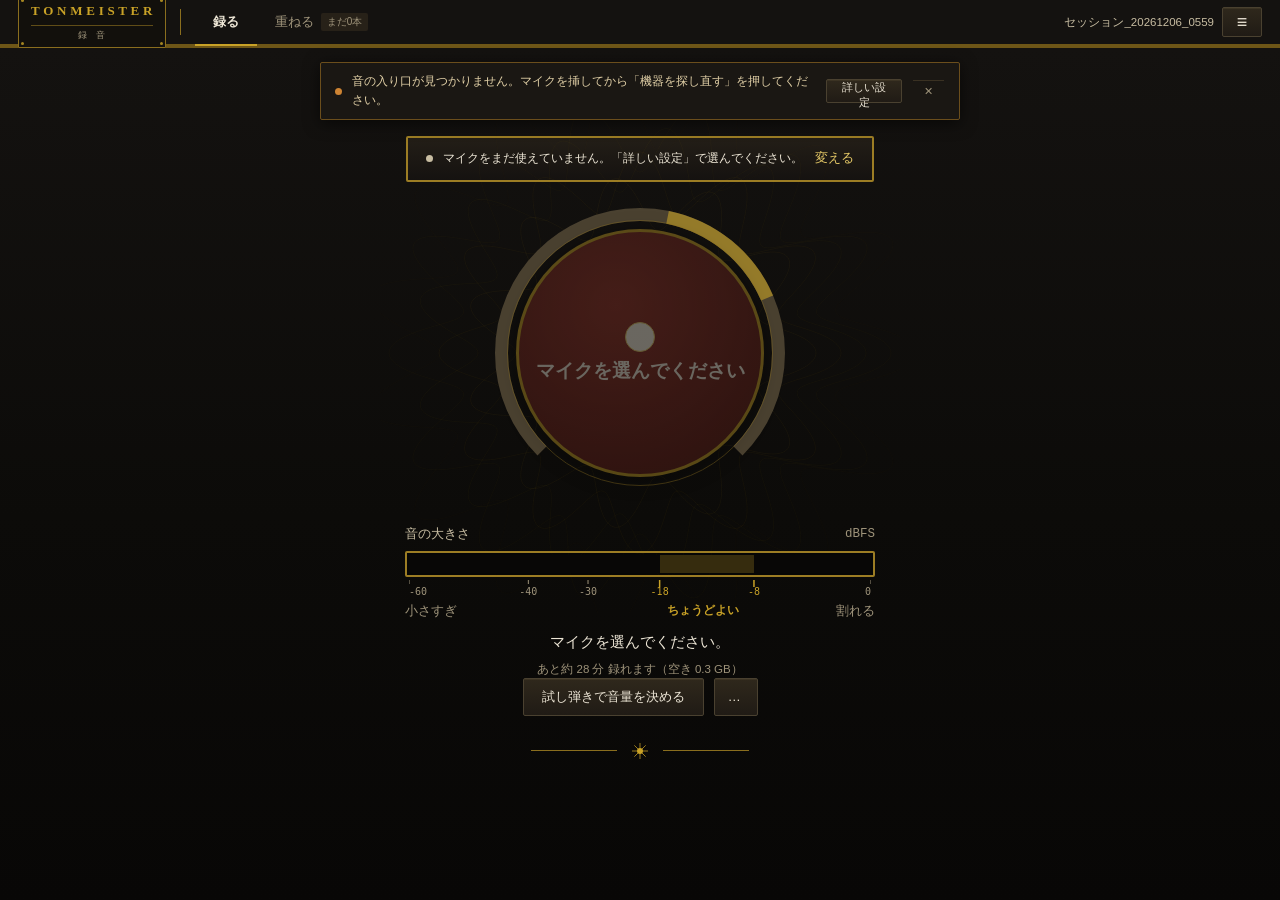
==== commit 80989b17: "Web 版：少なく見せる画面、README.html の再生成、英語の追加 上の帯は「書き出す」と「≡」だけに。録る画面は試し弾きと「…」、仕上げカードはダイヤルだけ、 詳しい設定は4つ見せて残りは畳" ====
--- a/web/index.html
+++ b/web/index.html
@@ -1,758 +1,777 @@
-<!DOCTYPE html>
-<html lang="ja">
-<head>
-<meta charset="utf-8">
-<meta name="viewport" content="width=device-width, initial-scale=1">
-<title>Tonmeister — 録音</title>
-<link rel="stylesheet" href="css/theme.css">
-<link rel="manifest" href="manifest.json">
-<meta name="theme-color" content="#0C0B09">
-<meta name="apple-mobile-web-app-capable" content="yes">
-<meta name="apple-mobile-web-app-status-bar-style" content="black-translucent">
-<meta name="apple-mobile-web-app-title" content="Tonmeister">
-<link rel="apple-touch-icon" href="apple-touch-icon.png">
-<link rel="icon" href="icon-192.png" type="image/png">
-</head>
-<body>
-
-<div id="app">
-
-  <!-- ================= 上端：ふだんはタブバー ================= -->
-  <header id="tabbar" class="topbar">
-    <div class="tb-left">
-      <!-- 機械に打たれた銘板。枠を回し、四隅に鋲を打つ。 -->
-      <div class="plate">
-        <div class="plate-inner">
-          <div class="plate-title">T O N M E I S T E R</div>
-          <div class="plate-rule"></div>
-          <div class="plate-sub">録　音</div>
-        </div>
-        <i class="rivet tl"></i><i class="rivet tr"></i>
-        <i class="rivet bl"></i><i class="rivet br"></i>
-      </div>
-      <div class="tb-divider"></div>
-
-      <nav class="tabs">
-        <button id="tab-record" class="tab is-active" type="button"><span>録る</span></button>
-        <button id="tab-overdub" class="tab" type="button">
-          <span>重ねる</span><b id="tab-badge" class="badge">まだ0本</b>
-        </button>
-      </nav>
-    </div>
-
-    <div class="tb-right">
-      <span id="txt-session" class="session-name" title="クリックすると、この録音の名前を変えられます"></span>
-      <b id="badge-finish" class="badge-finish" hidden title="仕上げ（盛り）が入っています。素の音はそのまま残っています">盛り</b>
-      <input id="edt-session" class="session-edit" hidden>
-      <button id="btn-check" class="btn btn-top" type="button" hidden>音のチェック</button>
-      <button id="btn-export" class="btn btn-accent" type="button" hidden>書き出す</button>
-      <div class="menu-wrap">
-        <button id="btn-list" class="btn btn-top" type="button">録音一覧</button>
-        <div id="list-popup" class="popup" hidden>
-          <button id="btn-new-session" class="menu-item" type="button">新しく始める</button>
-          <button id="btn-open-sessions" class="menu-item" type="button">前の続き</button>
-          <button id="btn-export-folder" class="menu-item" type="button">このセッションを丸ごと書き出す</button>
-          <button id="btn-import-session" class="menu-item" type="button">読み込む（session.json ＋ WAV）</button>
-        </div>
-      </div>
-      <button id="btn-settings" class="btn btn-top" type="button">詳しい設定</button>
-      <button id="btn-lang" class="btn btn-top lang" type="button" title="Show in English">EN</button>
-    </div>
-  </header>
-
-  <!-- ================= 上端：録音中はこちらに差し替わる ================= -->
-  <header id="recbar" class="recbar" hidden>
-    <i class="rec-dot"></i>
-    <b class="rec-title">録音中</b>
-    <span id="txt-rec-target" class="rec-target"></span>
-    <span id="txt-rec-save" class="rec-save">約2秒ごとに自動保存中・取りこぼし 0</span>
-  </header>
-
-  <main id="stage">
-
-    <!-- ================= 01「録る」モード ================= -->
-    <section id="pane-record" class="pane pane-record">
-      <div class="record-column">
-
-        <!-- 手順の札。いま何をする番なのかを、常に1つだけ光らせる。 -->
-        <div id="pnl-steps" class="steps">
-          <div class="step" data-step="1"><em>１</em><span>マイクを確かめる</span></div>
-          <div class="step-arrow">→</div>
-          <div class="step" data-step="2"><em>２</em><span>音量を合わせる</span></div>
-          <div class="step-arrow">→</div>
-          <div class="step" data-step="3"><em>３</em><span>録音する</span></div>
-        </div>
-
-        <!-- 状態ピル -->
-        <div class="pill">
-          <i id="status-dot" class="dot"></i>
-          <span id="txt-status-line">マイクを準備しています…</span>
-          <button id="btn-change-input" class="linkbtn" type="button">変える</button>
-        </div>
-
-        <!-- 経路の格：開いた瞬間に測って1行にする -->
-        <div id="path-grade" class="path-grade" hidden>
-          <b id="txt-grade-mark" class="grade-mark">—</b>
-          <div class="grade-body">
-            <span id="txt-grade-title" class="grade-title"></span>
-            <span id="txt-grade-summary" class="grade-summary mono"></span>
-          </div>
-          <button id="btn-grade-detail" class="linkbtn" type="button">詳しく</button>
-          <button id="btn-grade-again" class="linkbtn" type="button">測り直す</button>
-        </div>
-        <div id="pnl-grade-detail" class="grade-detail" hidden></div>
-
-        <!-- 録音ボタン（外周が入力レベルのメーター） -->
-        <div class="rec-stage">
-          <canvas id="guilloche" class="guilloche" width="520" height="520"></canvas>
-          <canvas id="ring" class="ring" width="290" height="290"></canvas>
-          <button id="btn-record-big" class="rec-button" type="button">
-            <i class="rec-glyph"></i>
-            <b id="txt-record-big">録音する</b>
-            <small id="txt-record-hint">Space でも押せます</small>
-          </button>
-        </div>
-
-        <!-- 横メーター -->
-        <div class="meter-block">
-          <div class="meter-head">
-            <span>音の大きさ</span><span class="mono">dBFS</span>
-          </div>
-          <div class="meter-frame">
-            <div class="meter-well">
-              <div id="meter-good" class="meter-good"></div>
-              <div id="meter-level" class="meter-level"></div>
-            </div>
-          </div>
-          <canvas id="scale" class="scale" height="17"></canvas>
-          <div class="meter-labels">
-            <span class="faint">小さすぎ</span>
-            <span id="txt-good-label" class="gold">ちょうどよい</span>
-            <span class="faint">割れる</span>
-          </div>
-          <p id="txt-verdict" class="verdict">マイクを選んでください。</p>
-          <p id="txt-storage" class="faint center storage"></p>
-        </div>
-
-        <div class="row-center">
-          <button id="btn-trial" class="btn btn-ghost" type="button" title="いちばん強く鳴らした 6 秒から、入力つまみをどうすべきかを言います">試し弾きで音量を決める</button>
-          <button id="btn-check2" class="btn btn-ghost" type="button">音のチェックをする</button>
-          <button id="btn-monitor" class="btn btn-ghost" type="button">ヘッドホンで自分の音を聞く</button>
-        </div>
-        <p id="txt-trial" class="trial center" hidden></p>
-        <p id="txt-monitor-info" class="faint center"></p>
-
-        <!-- 版面の締め。印刷所の飾り罫にならって、細い金の罫と菱形で閉じる。 -->
-        <div class="closer">
-          <span class="rule"></span><canvas id="rosette" width="22" height="22"></canvas><span class="rule"></span>
-        </div>
-      </div>
-    </section>
-
-    <!-- ================= 02 録音中 ================= -->
-    <section id="pane-recording" class="pane pane-recording" hidden>
-      <div class="rec-column">
-        <div id="txt-big-time" class="big-time">00:00:00.0</div>
-        <div class="live-block">
-          <div class="live-frame"><canvas id="live-wave"></canvas></div>
-          <div class="live-foot">
-            <span class="dim">いま録れている音</span>
-            <span id="txt-live-level" class="gold"></span>
-          </div>
-        </div>
-        <div class="row-center">
-          <button id="btn-stop-big" class="btn-stop-big" type="button">■ 録音をやめる</button>
-          <span class="faint">Esc / Space</span>
-        </div>
-        <div id="align-toast" class="align-toast" hidden>
-          <span>ズレ合わせを測っていないので、後ろにズレて録れます</span>
-          <button id="btn-toast-measure" class="btn btn-small" type="button">測る</button>
-        </div>
-      </div>
-    </section>
-
-    <!-- ================= 03「重ねる」モード ================= -->
-    <section id="pane-overdub" class="pane pane-overdub" hidden>
-
-      <!-- トランスポート帯 -->
-      <div class="transport">
-        <div class="tp-buttons">
-          <button id="btn-record-small" class="btn-transport is-rec" type="button" title="録音する（R）"><i></i></button>
-          <button id="btn-play" class="btn-transport" type="button" title="はじめから聞く（Space）">▶</button>
-          <button id="btn-stop" class="btn-transport dim" type="button" title="やめる（Esc）">■</button>
-        </div>
-        <div id="txt-time" class="tp-time">00:00:00.0</div>
-        <div class="tp-meter">
-          <div class="mini-well">
-            <div id="mini-good" class="meter-good"></div>
-            <div id="mini-level" class="meter-level"></div>
-          </div>
-          <span id="txt-mini-verdict" class="gold small"></span>
-        </div>
-        <div class="tp-listen" title="再生のとき、素の音を聞くか、仕上げを通した音を聞くか">
-          <span class="dim small">聞く</span>
-          <div class="listen-switch">
-            <button id="lst-pure" class="lst on" type="button">素</button>
-            <button id="lst-finished" class="lst" type="button">仕上げ</button>
-          </div>
-        </div>
-        <div class="tp-target">
-          <label class="dim small" for="cmb-target">録る場所</label>
-          <select id="cmb-target" class="select"></select>
-          <button id="btn-align" class="btn btn-small align-pill" type="button">ズレ合わせ 未測定</button>
-        </div>
-      </div>
-
-      <div class="od-body">
-        <div class="od-lanes">
-          <div class="ruler"><canvas id="ruler"></canvas></div>
-          <div class="lane-scroll">
-            <div id="lane-host"></div>
-            <div class="add-layer">
-              <button id="btn-add-layer" class="btn btn-dashed" type="button">＋ この上に重ねて録る</button>
-              <span class="faint">ヘッドホンを着けてから押してください</span>
-              <span class="spacer"></span>
-              <button id="btn-add-wav" class="btn btn-small ghosty" type="button" title="WAV を新しいトラックとして足します（変換なし）。ここへ落としても足せます">WAV を足す</button>
-              <input id="file-wav" type="file" accept=".wav,audio/wav" multiple hidden>
-            </div>
-          </div>
-        </div>
-
-        <!-- 右インスペクタ -->
-        <aside class="inspector">
-          <div class="insp-scroll">
-            <h3 class="sec-title">いま選んでいるもの</h3>
-            <p id="txt-no-selection" class="sub">波形をクリックするとそのトラックを選べます。ドラッグすると「使いたいところ」を選べます。</p>
-
-            <div class="card finish-card mt10">
-              <b class="card-title">仕上げ（盛る）— 全体</b>
-
-              <!-- 段階ダイヤル。回すだけで中身が決まる。細かく触ると「自分で決める」になる -->
-              <div id="dial" class="dial">
-                <button class="dial-step" data-level="0" type="button"><em>0</em><span>素</span></button>
-                <button class="dial-step" data-level="1" type="button"><em>1</em><span>整える</span></button>
-                <button class="dial-step" data-level="2" type="button"><em>2</em><span>部屋</span></button>
-                <button class="dial-step" data-level="3" type="button"><em>3</em><span>ホール</span></button>
-              </div>
-              <p id="txt-dial-desc" class="faint mt8"></p>
-
-              <button id="btn-finish-detail" class="linkbtn mt8" type="button">細かく決める ▸</button>
-              <div id="pnl-finish-detail" class="mt8" hidden>
-                <div class="switch-row">
-                  <span>風音（30 Hz 以下）を切る</span>
-                  <button id="tgl-rumble" class="switch" type="button" role="switch" aria-checked="false"></button>
-                </div>
-                <div class="switch-row">
-                  <span>音量をそろえる（いちばん大きいところを −1 dBTP に）</span>
-                  <button id="tgl-normalize" class="switch" type="button" role="switch" aria-checked="false"></button>
-                </div>
-                <div class="switch-row">
-                  <span>ホールの響きを足す</span>
-                  <button id="tgl-reverb" class="switch" type="button" role="switch" aria-checked="false"></button>
-                </div>
-                <div id="row-miccal" class="switch-row" hidden>
-                  <span>マイクの色を戻す（較正ファイル）</span>
-                  <button id="tgl-miccal" class="switch" type="button" role="switch" aria-checked="false"></button>
-                </div>
-                <div id="pnl-reverb" class="reverb-panel" hidden>
-                  <div class="chips" id="hall-chips"></div>
-                  <label class="slider-row"><span>響きの長さ</span><input id="rng-rv-seconds" class="range" type="range" min="0.2" max="6" step="0.1"><b id="txt-rv-seconds" class="mono"></b></label>
-                  <label class="slider-row"><span>響きの量</span><input id="rng-rv-amount" class="range" type="range" min="0" max="100" step="1"><b id="txt-rv-amount" class="mono"></b></label>
-                  <label class="slider-row"><span>直接音から響きまで</span><input id="rng-rv-pre" class="range" type="range" min="0" max="150" step="1"><b id="txt-rv-pre" class="mono"></b></label>
-                  <p class="faint">直接音には触りません。響きだけを足すので、量 0% は素と1サンプルも違いません。</p>
-                </div>
-              </div>
-
-              <div class="gold-rule mt10"></div>
-              <div class="row mt8">
-                <span class="dim small">盛り度</span>
-                <b id="txt-grade" class="grade ml8">—</b>
-                <span class="spacer"></span>
-                <button id="btn-measure-finish" class="btn btn-small" type="button">測る</button>
-              </div>
-              <div class="grade-well mt8"><div id="grade-fill" class="grade-fill"></div></div>
-              <p id="txt-finish-measure" class="faint mt6"></p>
-              <button id="btn-hold-pure" class="btn btn-small full mt8" type="button" title="押している間だけ素の音になります（キーボードの B でも）">押している間だけ素で聞く（B）</button>
-              <p id="txt-finish-state" class="faint mt8">いまは何も盛っていません。聞こえるのも書き出すのも「素」そのものです。</p>
-            </div>
-
-            <div id="pnl-inspector" hidden>
-              <div class="card">
-                <b id="txt-sel-title" class="card-title"></b>
-                <p id="txt-sel-body" class="sub"></p>
-              </div>
-
-              <div class="card mt10 finish-card">
-                <b class="card-title">仕上げ（盛る）— このトラック</b>
-                <div class="switch-row">
-                  <span>電源のブーンという音を消す</span>
-                  <button id="tgl-hum" class="switch" type="button" role="switch" aria-checked="false"></button>
-                </div>
-                <div class="switch-row">
-                  <span>弾いていない間を静かにする</span>
-                  <button id="tgl-gate" class="switch" type="button" role="switch" aria-checked="false"></button>
-                </div>
-                <label id="row-send" class="slider-row" hidden><span>このトラックの響きの量</span><input id="rng-send" class="range" type="range" min="0" max="200" step="5"><b id="txt-send" class="mono"></b></label>
-                <p class="faint mt10">素の WAV には触りません。切れば1サンプルも違わず元に戻ります。</p>
-              </div>
-
-              <button id="btn-edit-track" class="btn btn-top full mt10" type="button">波形を見て直す</button>
-              <button id="btn-remove-track" class="btn btn-top full mt8 dim" type="button">このトラックを外す</button>
-            </div>
-          </div>
-          <button id="btn-export-2" class="btn btn-accent full tall" type="button">1つの音にまとめて書き出す</button>
-        </aside>
-      </div>
-    </section>
-  </main>
-
-  <!-- 報せの帯 -->
-  <div id="notice" class="notice" hidden>
-    <i id="notice-dot" class="dot gold"></i>
-    <span id="txt-notice"></span>
-    <button id="btn-notice-action" class="btn btn-small" type="button" hidden></button>
-    <button id="btn-notice-close" class="btn btn-small ghosty" type="button">✕</button>
-  </div>
-</div>
-
-
-<!-- ================= 詳しい設定 ================= -->
-<dialog id="dlg-settings" class="dlg wide">
-  <header class="dlg-head">
-    <div>
-      <b>詳しい設定</b><span class="dim small ml12">分からなければ触らなくて大丈夫です</span>
-    </div>
-    <button class="btn btn-top" type="button" data-close>閉じる</button>
-  </header>
-  <div class="dlg-body two-col">
-    <div class="col-main">
-
-      <div class="sec-head">
-        <div><b>音の入り口</b><span class="mono faint ml8">input</span></div>
-        <button id="btn-rescan" class="btn btn-top" type="button">機器を探し直す</button>
-      </div>
-      <div class="gold-rule"></div>
-      <div id="device-list"></div>
-      <p id="txt-no-device" class="sub" hidden>使える機器が見つかりませんでした。マイクを挿してから「機器を探し直す」を押してください。</p>
-
-      <div class="sec mt18">
-        <div class="sec-head"><div><b>ブラウザの加工</b><span class="mono faint ml8">constraints</span></div></div>
-        <div class="gold-rule"></div>
-        <p class="sub">ブラウザは既定で入力に手を入れます。ここを全て「切」にしないと、録れるのは「実際に鳴っている音」ではありません。</p>
-        <div id="proc-chips" class="chips mt10"></div>
-        <p id="txt-proc-actual" class="faint mt8"></p>
-      </div>
-
-      <div class="sec mt18">
-        <div class="sec-head"><div><b>音の通り道</b><span class="mono faint ml8">capture path</span></div></div>
-        <div class="gold-rule"></div>
-        <div class="card">
-          <div class="switch-row">
-            <span>生フレーム取得（AudioContext を通さず、機器のレートのまま受ける）</span>
-            <button id="tgl-raw" class="switch" type="button" role="switch" aria-checked="true"></button>
-          </div>
-          <p id="txt-raw-note" class="faint mt8"></p>
-        </div>
-        <p class="sub mt10"><b>Windows 側で決まること：</b>ブラウザは Windows のミキサーを通ります。「サウンド設定 → 録音 → 機器のプロパティ → 詳細 → 既定の形式」が 16bit のままだと、24bit の機材でも 16bit しか届きません。<b>24bit・機器と同じレート</b>にして、「オーディオ拡張機能」を切ってください。届いているビット数は「音のチェック → 静かにして測る」で分かります。</p>
-      </div>
-
-      <div class="sec mt18">
-        <div class="sec-head"><div><b>チャンネル数</b><span class="faint small ml8">頼む数。実際は機器しだい</span></div></div>
-        <div class="gold-rule"></div>
-        <div id="channel-chips" class="chips"></div>
-        <p class="faint mt8">Chrome は何も言わないとモノラルに畳みます。2本のマイクや、ステレオ出力の機材は「2」に。</p>
-      </div>
-
-      <div class="sec mt18">
-        <div class="sec-head"><div><b>録るチャンネル</b><span class="faint small ml8">多入力の機材のとき</span></div></div>
-        <div class="gold-rule"></div>
-        <div id="record-channel-chips" class="chips"></div>
-        <p class="faint mt8">機器から届いている入力のうち、どれを録るか。メーターと「音のチェック」は全部を見ます。</p>
-        <div id="record-mode-chips" class="chips mt10"></div>
-        <p id="txt-record-mode-note" class="sub mt8"></p>
-      </div>
-
-      <div class="sec mt18">
-        <div class="sec-head"><div><b>押す前の音も残す</b><span class="mono faint ml8">pre-roll</span></div></div>
-        <div class="gold-rule"></div>
-        <div id="preroll-chips" class="chips"></div>
-        <p class="faint mt8">録音していない間も直近の音を持っておき、押した瞬間にその前の数秒を先頭に付けます。「いい演奏が始まってから押した」を救います。重ねて録るときは、前の音と揃える必要があるので付けません。</p>
-      </div>
-
-      <div class="sec mt18">
-        <div class="sec-head"><div><b>自分のフォルダにも書く</b><span class="mono faint ml8">mirror</span></div></div>
-        <div class="gold-rule"></div>
-        <div class="card">
-          <p id="txt-mirror-state" class="sub"></p>
-          <div class="row mt10">
-            <button id="btn-mirror-choose" class="btn btn-top" type="button">フォルダを選ぶ</button>
-            <button id="btn-mirror-clear" class="btn btn-top dim ml8" type="button" hidden>やめる</button>
-          </div>
-        </div>
-      </div>
-
-      <div class="sec mt18">
-        <div class="sec-head"><div><b>音の細かさ</b><span id="txt-format-original" class="mono faint ml8"></span></div></div>
-        <div class="gold-rule"></div>
-        <div id="format-chips" class="chips"></div>
-        <p class="faint mt8">ブラウザは機器の生のフォーマットを選べません。ここで選んだ値を機器に頼み、実際に届いた値を下に出します。生フレーム取得のときは、届いた値がそのまま録音のレートになります。</p>
-      </div>
-
-      <div class="sec mt18">
-        <div class="sec-head"><div><b>音の残し方</b><span class="faint small ml8">保存するファイルの形</span></div></div>
-        <div class="gold-rule"></div>
-        <div id="save-chips" class="chips"></div>
-      </div>
-
-      <div class="sec mt18">
-        <div class="sec-head"><div><b>重ね録りのとき、前の音を鳴らす機器</b></div></div>
-        <div class="gold-rule"></div>
-        <select id="cmb-output" class="select full"></select>
-        <p id="txt-output-note" class="sub mt8"></p>
-      </div>
-
-      <div class="sec mt18">
-        <div class="sec-head"><div><b>重ね録りのズレ合わせ</b><span class="mono faint ml8">latency</span></div></div>
-        <div class="gold-rule"></div>
-        <div class="card">
-          <div class="row">
-            <span id="txt-latency-value" class="latency-value">未測定</span>
-            <button id="btn-measure" class="btn btn-top ml14" type="button">測る</button>
-          </div>
-          <p id="txt-latency-note" class="sub mt8">測っておくと、重ねて録った音が前の音とぴったり揃います。</p>
-          <div class="switch-row mt8">
-            <span>音の入り口を開いたときに自動で測る</span>
-            <button id="tgl-auto-latency" class="switch" type="button" role="switch" aria-checked="true"></button>
-          </div>
-          <div class="switch-row">
-            <span>クロックのずれを、重ね録りのとき再生側で相殺する</span>
-            <button id="tgl-drift" class="switch" type="button" role="switch" aria-checked="true"></button>
-          </div>
-          <p id="txt-drift" class="faint mt8"></p>
-        </div>
-      </div>
-
-      <div class="sec mt18">
-        <div class="sec-head"><div><b>マイクの較正ファイル</b><span class="mono faint ml8">calibration</span></div></div>
-        <div class="gold-rule"></div>
-        <div class="card">
-          <p id="txt-miccal-state" class="sub">測定用マイク（UMIK-1 など）に付いてくる「周波数 dB」のテキストを読み込むと、周波数分布からマイクの色を引いて本当の分布を見られます。仕上げの「マイク補正（戻し）」にも使えます。</p>
-          <div class="row mt10">
-            <label class="btn btn-top" for="file-miccal">ファイルを選ぶ</label>
-            <input id="file-miccal" type="file" accept=".txt,.cal,.frd,.csv,text/plain" hidden>
-            <button id="btn-miccal-clear" class="btn btn-top dim ml8" type="button" hidden>外す</button>
-          </div>
-        </div>
-      </div>
-
-      <div class="sec mt18">
-        <div class="sec-head"><div><b>起動のしかた</b></div></div>
-        <div class="gold-rule"></div>
-        <div class="card">
-          <div class="switch-row">
-            <span>開いたらすぐマイクを使う</span>
-            <button id="tgl-startup" class="switch" type="button" role="switch" aria-checked="true"></button>
-          </div>
-          <p class="faint mt8">切ると、開いても音の大きさの目盛りは動きません。他のアプリとマイクを取り合いたくないときに。</p>
-        </div>
-      </div>
-
-      <div class="sec mt18">
-        <div class="sec-head"><div><b>録った音の置き場所</b></div></div>
-        <div class="gold-rule"></div>
-        <div class="sunken-box"><span id="txt-folder" class="mono dim"></span></div>
-      </div>
-    </div>
-
-    <aside class="col-side">
-      <h3 class="sec-title">この選択が意味すること</h3>
-      <div class="gold-rule"></div>
-      <p id="txt-explain" class="sub"></p>
-      <div class="side-foot">
-        <button id="btn-open-input" class="btn btn-top full" type="button">音を聞く準備をする</button>
-      </div>
-    </aside>
-  </div>
-</dialog>
-
-
-<!-- ================= 音のチェック ================= -->
-<dialog id="dlg-diag" class="dlg tall">
-  <header class="dlg-head">
-    <div><b>音のチェック</b><p id="diag-target" class="sub mt4">まだ測っていません</p></div>
-    <button class="btn btn-top" type="button" data-close>閉じる</button>
-  </header>
-  <div class="dlg-body">
-    <div class="chips">
-      <button id="btn-silence" class="btn btn-ghost" type="button" title="まわりの静けさ（暗騒音）と電源のブーン音を調べます">静かにして測る（5秒）</button>
-      <button id="btn-playing" class="btn btn-ghost" type="button" title="実際に演奏している間の音を調べます">弾きながら測る（5秒）</button>
-      <button id="btn-processing" class="btn btn-ghost" type="button" title="静かな間だけ入力が絞られていないかを、音を鳴らして確かめます">ブラウザが加工していないか調べる</button>
-      <button id="btn-verify-path" class="btn btn-ghost" type="button" title="生フレーム取得の道と AudioContext の道で同時に録って比べます。一致すれば、ブラウザが途中で何も掛けていない証明です">経路を検証する（2秒）</button>
-    </div>
-    <div class="row mt8">
-      <button id="btn-open-measure" class="btn btn-ghost" type="button" title="スイープを鳴らして測る。ケーブルで繋げば機材の往復特性、スピーカーで鳴らせば部屋とマイク位置">スイープで測る（機材・部屋）</button>
-      <button id="btn-open-compare" class="btn btn-ghost ml8" type="button" title="マイクの置き方を変えて短く録り、数字で見比べる">マイク位置を録り比べる</button>
-    </div>
-    <div class="row mt8">
-      <button id="btn-diag-track" class="btn btn-ghost" type="button">録った音を調べる</button>
-      <select id="cmb-diag-track" class="select ml8"></select>
-    </div>
-
-    <div id="card-verdict" class="card mt12">
-      <div class="verdict-head">
-        <i id="verdict-mark" class="verdict-mark">?</i>
-        <b id="txt-verdict-title">まず「静かにして測る」を押してください</b>
-      </div>
-      <p id="txt-verdict-body" class="sub mt10">録れている音の素性を数字で出します。耳では分かりにくい雑音や電源のブーン音は、録ってしまうと後から取り除きにくいので、録る前に確かめます。</p>
-      <div id="pnl-diag-steps" class="mt12"></div>
-    </div>
-
-    <div id="stats-grid" class="stats mt12"></div>
-
-    <div id="card-history" class="card mt12" hidden>
-      <b class="card-title">これまでに測ったもの</b>
-      <div class="gold-rule"></div>
-      <div id="history-list"></div>
-      <p class="faint mt8">機材や置き場所を変えたあと、前より良くなったかを見比べるために残しています。</p>
-    </div>
-
-    <div id="card-spectrum" class="card mt12" hidden>
-      <b class="card-title">どの高さの音が入っているか</b>
-      <p class="faint">周波数分布（1/3オクターブ）</p>
-      <canvas id="spectrum" class="spectrum" height="74"></canvas>
-      <div class="spec-labels mono">
-        <span>低い音 25Hz</span><span>1kHz</span><span>高い音 20kHz</span>
-      </div>
-    </div>
-  </div>
-</dialog>
-
-
-<!-- ================= スイープで測る ================= -->
-<dialog id="dlg-measure" class="dlg tall">
-  <header class="dlg-head">
-    <div><b>スイープで測る</b><p class="sub mt4">対数スイープを鳴らして録り、インパルス応答から素性を出します</p></div>
-    <button class="btn btn-top" type="button" data-close>閉じる</button>
-  </header>
-  <div class="dlg-body">
-    <div class="chips" id="measure-mode-chips">
-      <button class="chip on" data-mode="loopback" type="button"><b>ループバック</b><small>ケーブルで出力→入力</small></button>
-      <button class="chip" data-mode="room" type="button"><b>部屋とマイク</b><small>スピーカー→マイク</small></button>
-    </div>
-    <p id="txt-measure-howto" class="sub mt10"></p>
-    <div class="row mt10">
-      <button id="btn-measure-sweep" class="btn btn-accent" type="button">スイープで測る（5秒）</button>
-      <button id="btn-measure-tone" class="btn btn-ghost ml8" type="button">1 kHz で THD+N を測る（3秒）</button>
-    </div>
-    <div id="card-measure" class="card mt12" hidden>
-      <b id="txt-measure-title" class="card-title"></b>
-      <div id="pnl-measure-notes"></div>
-    </div>
-    <div id="card-response" class="card mt12" hidden>
-      <b class="card-title">周波数特性（1 kHz を 0 dB に）</b>
-      <canvas id="response-canvas" class="spectrum" height="120"></canvas>
-      <div class="spec-labels mono"><span>20 Hz</span><span>1 kHz</span><span>20 kHz</span></div>
-    </div>
-    <div id="card-rt60" class="card mt12" hidden>
-      <b class="card-title">響きの長さ（RT60）と初期反射</b>
-      <div id="stats-rt60" class="stats"></div>
-      <canvas id="ir-canvas" class="spectrum mt10" height="90"></canvas>
-      <div class="spec-labels mono"><span>0 ms</span><span>直接音からの時間</span><span>50 ms</span></div>
-    </div>
-  </div>
-</dialog>
-
-
-<!-- ================= マイク位置を録り比べる ================= -->
-<dialog id="dlg-compare" class="dlg tall">
-  <header class="dlg-head">
-    <div><b>マイク位置を録り比べる</b><p class="sub mt4">置き方を変えて同じフレーズを 5 秒ずつ録り、数字で見比べます。音は残しません</p></div>
-    <button class="btn btn-top" type="button" data-close>閉じる</button>
-  </header>
-  <div class="dlg-body">
-    <div class="row">
-      <button class="btn btn-ghost cmp-rec" data-slot="0" type="button">A を録る（5秒）</button>
-      <button class="btn btn-ghost cmp-rec ml8" data-slot="1" type="button">B を録る（5秒）</button>
-      <button class="btn btn-ghost cmp-rec ml8" data-slot="2" type="button">C を録る（5秒）</button>
-      <span class="spacer"></span>
-      <button id="btn-cmp-clear" class="btn btn-small ghosty" type="button">消す</button>
-    </div>
-    <p class="faint mt8">同じ強さで同じフレーズを。位置の違いだけを見るためです。</p>
-    <div id="card-compare" class="card mt12" hidden>
-      <table id="tbl-compare" class="cmp-table"></table>
-      <canvas id="compare-canvas" class="spectrum mt10" height="110"></canvas>
-      <div class="spec-labels mono"><span>低い音 25Hz</span><span>1kHz</span><span>高い音 20kHz</span></div>
-      <p id="txt-compare-note" class="sub mt8"></p>
-    </div>
-  </div>
-</dialog>
-
-
-<!-- ================= 書き出す ================= -->
-<dialog id="dlg-export" class="dlg narrow">
-  <header class="dlg-head">
-    <div><b>1つの音にまとめて書き出す</b><p id="txt-export-summary" class="sub mt4"></p></div>
-  </header>
-  <div class="dlg-body">
-    <div id="card-wav" class="pick-card is-picked">
-      <div class="pick-body">
-        <b>そのままの音で残す</b>
-        <p class="sub">いちばん劣化しない形。あとで編集するならこれ。</p>
-        <p id="txt-wav-meta" class="mono faint"></p>
-      </div>
-      <span class="tag">おすすめ</span>
-    </div>
-    <div id="card-24" class="pick-card mt10">
-      <div class="pick-body">
-        <b>容量を小さくして残す</b>
-        <p class="sub">24bit で書き出します。24bit で録った音は完全に無劣化です。</p>
-        <p id="txt-24-meta" class="mono faint"></p>
-      </div>
-    </div>
-    <div id="card-flac" class="pick-card mt10">
-      <div class="pick-body">
-        <b>FLAC で残す（24bit 可逆）</b>
-        <p class="sub">24bit の値を1つも変えずに、容量をおよそ 6〜7 割に。</p>
-        <p id="txt-flac-meta" class="mono faint"></p>
-      </div>
-    </div>
-
-    <div class="sec mt14">
-      <div class="sec-head"><div><b>何を書き出すか</b></div></div>
-      <div class="gold-rule"></div>
-      <label class="check-row"><input id="chk-exp-pure" type="checkbox" checked disabled><span><b>素</b>　加工ゼロ。必ず書き出します</span></label>
-      <label class="check-row"><input id="chk-exp-finished" type="checkbox"><span><b>仕上げ</b>　<span id="txt-exp-finished-note">盛りが入っているときだけ</span></span></label>
-    </div>
-
-    <div class="sunken-card mt14">
-      <div class="row">
-        <i id="clip-dot" class="dot"></i>
-        <span id="txt-clip" class="ml8 small">いちばん大きいところを調べています…</span>
-      </div>
-      <div class="peak-well mt10">
-        <div id="peak-danger" class="peak-danger"></div>
-        <div id="peak-fill" class="meter-level"></div>
-      </div>
-      <p id="txt-peak" class="mono small mt8"></p>
-    </div>
-  </div>
-  <footer class="dlg-foot">
-    <button class="btn btn-top dim" type="button" data-close>やめる</button>
-    <button id="btn-do-export" class="btn btn-accent ml10" type="button">書き出す</button>
-  </footer>
-</dialog>
-
-
-<!-- ================= 波形を見て直す ================= -->
-<dialog id="dlg-editor" class="dlg wide tall">
-  <header class="dlg-head">
-    <div><b>波形を見て直す</b><p id="txt-editor-target" class="sub mt4"></p></div>
-    <button class="btn btn-top" type="button" data-close>閉じる</button>
-  </header>
-  <div class="dlg-body">
-    <div class="editor-toolbar">
-      <span class="dim small">横の拡大</span>
-      <input id="zoom-x" class="range" type="range" min="1" max="60" step="0.5" value="1">
-      <span class="dim small ml12">縦の拡大</span>
-      <input id="zoom-y" class="range" type="range" min="1" max="8" step="0.1" value="1">
-      <label class="check ml12"><input id="chk-auto-y" type="checkbox" checked><span>自動</span></label>
-      <span class="spacer"></span>
-      <button id="btn-ed-play" class="btn btn-small" type="button">▶ 選んだところを聞く</button>
-      <button id="btn-ed-stop" class="btn btn-small ml8" type="button">■</button>
-    </div>
-
-    <div class="editor-canvas-frame">
-      <canvas id="editor-wave"></canvas>
-    </div>
-    <div class="editor-scrollbar"><input id="ed-scroll" class="range full" type="range" min="0" max="1" step="0.0005" value="0"></div>
-
-    <div class="editor-foot">
-      <span id="txt-editor-sel" class="mono small"></span>
-      <span class="spacer"></span>
-      <button id="btn-ed-crop" class="btn btn-small" type="button">選んだところを切り出す</button>
-      <button id="btn-ed-punch" class="btn btn-small is-rec ml8" type="button">ここだけ録り直す</button>
-    </div>
-    <p class="faint mt8">どちらも元の録音は書き換えず、新しい録りとして増えます。波形は音の大きさ（dB）の目盛りで描いています。</p>
-  </div>
-</dialog>
-
-
-<!-- ================= 録音一覧 ================= -->
-<dialog id="dlg-sessions" class="dlg">
-  <header class="dlg-head">
-    <div><b>録音一覧</b><p id="txt-sessions-total" class="sub mt4">名前・トラック数・長さ・容量・日時で選びます</p></div>
-    <button class="btn btn-top" type="button" data-close>閉じる</button>
-  </header>
-  <div class="dlg-body">
-    <div id="session-list" class="session-list"></div>
-    <div class="dlg-foot mt12">
-      <button id="btn-sessions-delete" class="btn btn-top dim" type="button" disabled>選んだものを消す</button>
-      <span class="spacer"></span>
-      <button id="btn-sessions-import" class="btn btn-top" type="button">読み込む</button>
-      <button id="btn-sessions-new" class="btn btn-accent ml10" type="button">新しく始める</button>
-    </div>
-  </div>
-</dialog>
-
-
-<!-- ================= 汎用の問い（確認・注意） ================= -->
-<dialog id="dlg-ask" class="dlg narrow">
-  <header class="dlg-head"><div><b id="ask-title">Tonmeister</b></div></header>
-  <div class="dlg-body"><p id="ask-body" class="ask-body"></p></div>
-  <footer class="dlg-foot">
-    <button id="ask-cancel" class="btn btn-top dim" type="button">やめる</button>
-    <button id="ask-ok" class="btn btn-accent ml10" type="button">続ける</button>
-  </footer>
-</dialog>
-
-
-<!-- 最初のタップ：スマホや iOS では操作なしに音の入り口を開けない -->
-<div id="tap-start" class="tap-start" hidden>
-  <div>
-    <button id="btn-tap-start" type="button">タップして始める</button>
-    <p>マイクを使う許可と、音の準備をします。</p>
-  </div>
-</div>
-
-<!-- ================= 進み具合 ================= -->
-<div id="busy" class="busy" hidden><div class="busy-card"><span id="busy-text">しばらくお待ちください…</span></div></div>
-
-
-<!-- トラック1行分の型 -->
-<template id="tpl-lane">
-  <div class="lane">
-    <div class="lane-head">
-      <span class="lane-name" title="クリックすると名前を変えられます"></span>
-      <b class="lane-finish badge-finish" hidden title="このトラックに仕上げが入っています">盛り</b>
-      <input class="lane-name-edit" hidden>
-      <div class="lane-controls">
-        <button class="mini mute" type="button" title="このトラックだけ鳴らさない">消音</button>
-        <button class="mini solo" type="button" title="このトラックだけ鳴らす">単独</button>
-        <button class="mini vol mono" type="button" title="クリックすると音量を変えられます">0.0dB</button>
-      </div>
-      <div class="vol-popup" hidden>
-        <span class="dim small">このトラックの音量</span>
-        <input class="range vol-range" type="range" min="0" max="2" step="0.01" value="1">
-      </div>
-    </div>
-    <div class="lane-body">
-      <div class="wave-frame"><canvas class="lane-wave"></canvas></div>
-      <div class="lane-foot">
-        <div class="takes">
-          <span class="dim small">聞かせる録り：</span>
-          <span class="take-pills"></span>
-          <span class="faint small">どれも消えません</span>
-        </div>
-        <div class="sel-actions" hidden>
-          <button class="btn btn-small is-rec punch" type="button">ここだけ録り直す</button>
-          <button class="btn btn-small crop ml8" type="button">選んだところを切り出す</button>
-          <span class="faint small ml8">元の音は残ります</span>
-        </div>
-      </div>
-    </div>
-  </div>
-</template>
-
-<script type="module" src="js/app.js"></script>
-</body>
-</html>
+<!DOCTYPE html>
+<html lang="ja">
+<head>
+<meta charset="utf-8">
+<meta name="viewport" content="width=device-width, initial-scale=1">
+<title>Tonmeister — 録音</title>
+<link rel="stylesheet" href="css/theme.css">
+<link rel="manifest" href="manifest.json">
+<meta name="theme-color" content="#0C0B09">
+<meta name="apple-mobile-web-app-capable" content="yes">
+<meta name="apple-mobile-web-app-status-bar-style" content="black-translucent">
+<meta name="apple-mobile-web-app-title" content="Tonmeister">
+<link rel="apple-touch-icon" href="apple-touch-icon.png">
+<link rel="icon" href="icon-192.png" type="image/png">
+</head>
+<body>
+
+<div id="app">
+
+  <!-- ================= 上端：ふだんはタブバー ================= -->
+  <header id="tabbar" class="topbar">
+    <div class="tb-left">
+      <!-- 機械に打たれた銘板。枠を回し、四隅に鋲を打つ。 -->
+      <div class="plate">
+        <div class="plate-inner">
+          <div class="plate-title">T O N M E I S T E R</div>
+          <div class="plate-rule"></div>
+          <div class="plate-sub">録　音</div>
+        </div>
+        <i class="rivet tl"></i><i class="rivet tr"></i>
+        <i class="rivet bl"></i><i class="rivet br"></i>
+      </div>
+      <div class="tb-divider"></div>
+
+      <nav class="tabs">
+        <button id="tab-record" class="tab is-active" type="button"><span>録る</span></button>
+        <button id="tab-overdub" class="tab" type="button">
+          <span>重ねる</span><b id="tab-badge" class="badge">まだ0本</b>
+        </button>
+      </nav>
+    </div>
+
+    <div class="tb-right">
+      <span id="txt-session" class="session-name" title="クリックすると、この録音の名前を変えられます"></span>
+      <b id="badge-finish" class="badge-finish" hidden title="仕上げ（盛り）が入っています。素の音はそのまま残っています">盛り</b>
+      <input id="edt-session" class="session-edit" hidden>
+      <button id="btn-export" class="btn btn-accent" type="button" hidden>書き出す</button>
+      <div class="menu-wrap">
+        <button id="btn-list" class="btn btn-top menu-btn" type="button" title="メニュー">≡</button>
+        <div id="list-popup" class="popup" hidden>
+          <button id="btn-new-session" class="menu-item" type="button">新しく始める</button>
+          <button id="btn-open-sessions" class="menu-item" type="button">録音一覧</button>
+          <button id="btn-import-session" class="menu-item" type="button">読み込む（session.json ＋ WAV）</button>
+          <button id="btn-export-folder" class="menu-item" type="button">このセッションを丸ごと書き出す</button>
+          <hr class="menu-rule">
+          <button id="btn-check" class="menu-item" type="button">音のチェック</button>
+          <button id="btn-menu-measure" class="menu-item" type="button">スイープで測る（機材・部屋）</button>
+          <button id="btn-menu-compare" class="menu-item" type="button">マイク位置を録り比べる</button>
+          <hr class="menu-rule">
+          <button id="btn-settings" class="menu-item" type="button">詳しい設定</button>
+          <button id="btn-lang" class="menu-item" type="button" title="Show in English">English</button>
+        </div>
+      </div>
+    </div>
+  </header>
+
+  <!-- ================= 上端：録音中はこちらに差し替わる ================= -->
+  <header id="recbar" class="recbar" hidden>
+    <i class="rec-dot"></i>
+    <b class="rec-title">録音中</b>
+    <span id="txt-rec-target" class="rec-target"></span>
+    <span id="txt-rec-save" class="rec-save">約2秒ごとに自動保存中・取りこぼし 0</span>
+  </header>
+
+  <main id="stage">
+
+    <!-- ================= 01「録る」モード ================= -->
+    <section id="pane-record" class="pane pane-record">
+      <div class="record-column">
+
+        <!-- 手順の札。いま何をする番なのかを、常に1つだけ光らせる。 -->
+        <div id="pnl-steps" class="steps">
+          <div class="step" data-step="1"><em>１</em><span>マイクを確かめる</span></div>
+          <div class="step-arrow">→</div>
+          <div class="step" data-step="2"><em>２</em><span>音量を合わせる</span></div>
+          <div class="step-arrow">→</div>
+          <div class="step" data-step="3"><em>３</em><span>録音する</span></div>
+        </div>
+
+        <!-- 状態ピル -->
+        <div class="pill">
+          <i id="status-dot" class="dot"></i>
+          <b id="pill-grade" class="pill-grade" hidden title="この経路で素のまま録れるか（◎ そのまま／○ ほぼ／△ 手当てが要る）。押すと理由が出ます"></b>
+          <span id="txt-status-line">マイクを準備しています…</span>
+          <button id="btn-change-input" class="linkbtn" type="button">変える</button>
+        </div>
+
+        <!-- 経路の格：開いた瞬間に測る。手当てが要るときだけ自動で開き、それ以外は印を押したときだけ -->
+        <div id="path-grade" class="path-grade" hidden>
+          <b id="txt-grade-mark" class="grade-mark">—</b>
+          <div class="grade-body">
+            <span id="txt-grade-title" class="grade-title"></span>
+            <span id="txt-grade-summary" class="grade-summary mono"></span>
+          </div>
+          <button id="btn-grade-detail" class="linkbtn" type="button">詳しく</button>
+          <button id="btn-grade-again" class="linkbtn" type="button">測り直す</button>
+        </div>
+        <div id="pnl-grade-detail" class="grade-detail" hidden></div>
+
+        <!-- 録音ボタン（外周が入力レベルのメーター） -->
+        <div class="rec-stage">
+          <canvas id="guilloche" class="guilloche" width="520" height="520"></canvas>
+          <canvas id="ring" class="ring" width="290" height="290"></canvas>
+          <button id="btn-record-big" class="rec-button" type="button">
+            <i class="rec-glyph"></i>
+            <b id="txt-record-big">録音する</b>
+            <small id="txt-record-hint">Space でも押せます</small>
+          </button>
+        </div>
+
+        <!-- 横メーター -->
+        <div class="meter-block">
+          <div class="meter-head">
+            <span>音の大きさ</span><span class="mono">dBFS</span>
+          </div>
+          <div class="meter-frame">
+            <div class="meter-well">
+              <div id="meter-good" class="meter-good"></div>
+              <div id="meter-level" class="meter-level"></div>
+            </div>
+          </div>
+          <canvas id="scale" class="scale" height="17"></canvas>
+          <div class="meter-labels">
+            <span class="faint">小さすぎ</span>
+            <span id="txt-good-label" class="gold">ちょうどよい</span>
+            <span class="faint">割れる</span>
+          </div>
+          <p id="txt-verdict" class="verdict">マイクを選んでください。</p>
+          <p id="txt-storage" class="faint center storage"></p>
+        </div>
+
+        <div class="row-center">
+          <button id="btn-trial" class="btn btn-ghost" type="button" title="いちばん強く鳴らした 6 秒から、入力つまみをどうすべきかを言います">試し弾きで音量を決める</button>
+          <button id="btn-more-record" class="btn btn-ghost more" type="button" title="ほかにできること">…</button>
+        </div>
+        <div id="pnl-more-record" class="row-center mt8" hidden>
+          <button id="btn-check2" class="btn btn-ghost" type="button">音のチェックをする</button>
+          <button id="btn-monitor" class="btn btn-ghost" type="button">ヘッドホンで自分の音を聞く</button>
+        </div>
+        <p id="txt-trial" class="trial center" hidden></p>
+        <p id="txt-monitor-info" class="faint center" hidden></p>
+
+        <!-- 版面の締め。印刷所の飾り罫にならって、細い金の罫と菱形で閉じる。 -->
+        <div class="closer">
+          <span class="rule"></span><canvas id="rosette" width="22" height="22"></canvas><span class="rule"></span>
+        </div>
+      </div>
+    </section>
+
+    <!-- ================= 02 録音中 ================= -->
+    <section id="pane-recording" class="pane pane-recording" hidden>
+      <div class="rec-column">
+        <div id="txt-big-time" class="big-time">00:00:00.0</div>
+        <div class="live-block">
+          <div class="live-frame"><canvas id="live-wave"></canvas></div>
+          <div class="live-foot">
+            <span class="dim">いま録れている音</span>
+            <span id="txt-live-level" class="gold"></span>
+          </div>
+        </div>
+        <div class="row-center">
+          <button id="btn-stop-big" class="btn-stop-big" type="button">■ 録音をやめる</button>
+          <span class="faint">Esc / Space</span>
+        </div>
+        <div id="align-toast" class="align-toast" hidden>
+          <span>ズレ合わせを測っていないので、後ろにズレて録れます</span>
+          <button id="btn-toast-measure" class="btn btn-small" type="button">測る</button>
+        </div>
+      </div>
+    </section>
+
+    <!-- ================= 03「重ねる」モード ================= -->
+    <section id="pane-overdub" class="pane pane-overdub" hidden>
+
+      <!-- トランスポート帯 -->
+      <div class="transport">
+        <div class="tp-buttons">
+          <button id="btn-record-small" class="btn-transport is-rec" type="button" title="録音する（R）"><i></i></button>
+          <button id="btn-play" class="btn-transport" type="button" title="はじめから聞く（Space）">▶</button>
+          <button id="btn-stop" class="btn-transport dim" type="button" title="やめる（Esc）">■</button>
+        </div>
+        <div id="txt-time" class="tp-time">00:00:00.0</div>
+        <div class="tp-meter">
+          <div class="mini-well">
+            <div id="mini-good" class="meter-good"></div>
+            <div id="mini-level" class="meter-level"></div>
+          </div>
+          <span id="txt-mini-verdict" class="gold small"></span>
+        </div>
+        <div class="tp-listen" title="再生のとき、素の音を聞くか、仕上げを通した音を聞くか">
+          <span class="dim small">聞く</span>
+          <div class="listen-switch">
+            <button id="lst-pure" class="lst on" type="button">素</button>
+            <button id="lst-finished" class="lst" type="button">仕上げ</button>
+          </div>
+        </div>
+        <div class="tp-target">
+          <label class="dim small" for="cmb-target">録る場所</label>
+          <select id="cmb-target" class="select"></select>
+          <button id="btn-align" class="btn btn-small align-pill" type="button">ズレ合わせ 未測定</button>
+        </div>
+      </div>
+
+      <div class="od-body">
+        <div class="od-lanes">
+          <div class="ruler"><canvas id="ruler"></canvas></div>
+          <div class="lane-scroll">
+            <div id="lane-host"></div>
+            <div class="add-layer">
+              <button id="btn-add-layer" class="btn btn-dashed" type="button">＋ この上に重ねて録る</button>
+              <span class="faint">ヘッドホンを着けてから押してください</span>
+              <span class="spacer"></span>
+              <button id="btn-add-wav" class="btn btn-small ghosty" type="button" title="WAV を新しいトラックとして足します（変換なし）。ここへ落としても足せます">WAV を足す</button>
+              <input id="file-wav" type="file" accept=".wav,audio/wav" multiple hidden>
+            </div>
+          </div>
+        </div>
+
+        <!-- 右インスペクタ -->
+        <aside class="inspector">
+          <div class="insp-scroll">
+            <h3 class="sec-title">いま選んでいるもの</h3>
+            <p id="txt-no-selection" class="sub">波形をクリックするとそのトラックを選べます。ドラッグすると「使いたいところ」を選べます。</p>
+
+            <div class="card finish-card mt10">
+              <b class="card-title">仕上げ</b>
+
+              <!-- 段階ダイヤル。回すだけで中身が決まる。細かく触ると「自分で決める」になる -->
+              <div id="dial" class="dial">
+                <button class="dial-step" data-level="0" type="button"><em>0</em><span>素</span></button>
+                <button class="dial-step" data-level="1" type="button"><em>1</em><span>整える</span></button>
+                <button class="dial-step" data-level="2" type="button"><em>2</em><span>部屋</span></button>
+                <button class="dial-step" data-level="3" type="button"><em>3</em><span>ホール</span></button>
+              </div>
+              <p id="txt-dial-desc" class="faint mt8"></p>
+
+              <button id="btn-finish-detail" class="linkbtn mt8" type="button">細かく決める ▸</button>
+              <div id="pnl-finish-detail" class="mt8" hidden>
+                <div class="switch-row">
+                  <span>風音（30 Hz 以下）を切る</span>
+                  <button id="tgl-rumble" class="switch" type="button" role="switch" aria-checked="false"></button>
+                </div>
+                <div class="switch-row">
+                  <span>音量をそろえる（いちばん大きいところを −1 dBTP に）</span>
+                  <button id="tgl-normalize" class="switch" type="button" role="switch" aria-checked="false"></button>
+                </div>
+                <div class="switch-row">
+                  <span>ホールの響きを足す</span>
+                  <button id="tgl-reverb" class="switch" type="button" role="switch" aria-checked="false"></button>
+                </div>
+                <div id="row-miccal" class="switch-row" hidden>
+                  <span>マイクの色を戻す（較正ファイル）</span>
+                  <button id="tgl-miccal" class="switch" type="button" role="switch" aria-checked="false"></button>
+                </div>
+                <div id="pnl-reverb" class="reverb-panel" hidden>
+                  <div class="chips" id="hall-chips"></div>
+                  <label class="slider-row"><span>響きの長さ</span><input id="rng-rv-seconds" class="range" type="range" min="0.2" max="6" step="0.1"><b id="txt-rv-seconds" class="mono"></b></label>
+                  <label class="slider-row"><span>響きの量</span><input id="rng-rv-amount" class="range" type="range" min="0" max="100" step="1"><b id="txt-rv-amount" class="mono"></b></label>
+                  <label class="slider-row"><span>直接音から響きまで</span><input id="rng-rv-pre" class="range" type="range" min="0" max="150" step="1"><b id="txt-rv-pre" class="mono"></b></label>
+                  <p class="faint">直接音には触りません。響きだけを足すので、量 0% は素と1サンプルも違いません。</p>
+                </div>
+              </div>
+
+              <div id="pnl-grade" hidden>
+                <div class="gold-rule mt10"></div>
+                <div class="row mt8">
+                  <span class="dim small">盛り度</span>
+                  <b id="txt-grade" class="grade ml8">—</b>
+                  <span class="spacer"></span>
+                  <button id="btn-measure-finish" class="btn btn-small" type="button">測る</button>
+                </div>
+                <div class="grade-well mt8"><div id="grade-fill" class="grade-fill"></div></div>
+                <p id="txt-finish-measure" class="faint mt6"></p>
+                <button id="btn-hold-pure" class="btn btn-small full mt8" type="button" title="押している間だけ素の音になります（キーボードの B でも）">押している間だけ素で聞く（B）</button>
+              </div>
+              <p id="txt-finish-state" class="faint mt8" hidden></p>
+            </div>
+
+            <div id="pnl-inspector" hidden>
+              <div class="card">
+                <b id="txt-sel-title" class="card-title"></b>
+                <p id="txt-sel-body" class="sub"></p>
+              </div>
+
+              <div class="card mt10 finish-card">
+                <b class="card-title">このトラックの仕上げ</b>
+                <div class="switch-row">
+                  <span>電源のブーンという音を消す</span>
+                  <button id="tgl-hum" class="switch" type="button" role="switch" aria-checked="false"></button>
+                </div>
+                <div class="switch-row">
+                  <span>弾いていない間を静かにする</span>
+                  <button id="tgl-gate" class="switch" type="button" role="switch" aria-checked="false"></button>
+                </div>
+                <label id="row-send" class="slider-row" hidden><span>このトラックの響きの量</span><input id="rng-send" class="range" type="range" min="0" max="200" step="5"><b id="txt-send" class="mono"></b></label>
+                <p class="faint mt10">素の WAV には触りません。切れば1サンプルも違わず元に戻ります。</p>
+              </div>
+
+              <button id="btn-edit-track" class="btn btn-top full mt10" type="button">波形を見て直す</button>
+              <button id="btn-remove-track" class="btn btn-top full mt8 dim" type="button">このトラックを外す</button>
+            </div>
+          </div>
+          <button id="btn-export-2" class="btn btn-accent full tall" type="button">1つの音にまとめて書き出す</button>
+        </aside>
+      </div>
+    </section>
+  </main>
+
+  <!-- 報せの帯 -->
+  <div id="notice" class="notice" hidden>
+    <i id="notice-dot" class="dot gold"></i>
+    <span id="txt-notice"></span>
+    <button id="btn-notice-action" class="btn btn-small" type="button" hidden></button>
+    <button id="btn-notice-close" class="btn btn-small ghosty" type="button">✕</button>
+  </div>
+</div>
+
+
+<!-- ================= 詳しい設定 ================= -->
+<dialog id="dlg-settings" class="dlg wide">
+  <header class="dlg-head">
+    <div>
+      <b>詳しい設定</b><span class="dim small ml12">分からなければ触らなくて大丈夫です</span>
+    </div>
+    <button class="btn btn-top" type="button" data-close>閉じる</button>
+  </header>
+  <div class="dlg-body two-col">
+    <div class="col-main">
+
+      <div class="sec-head">
+        <div><b>音の入り口</b><span class="mono faint ml8">input</span></div>
+        <button id="btn-rescan" class="btn btn-top" type="button">機器を探し直す</button>
+      </div>
+      <div class="gold-rule"></div>
+      <div id="device-list"></div>
+      <p id="txt-no-device" class="sub" hidden>使える機器が見つかりませんでした。マイクを挿してから「機器を探し直す」を押してください。</p>
+
+      <div class="sec mt18">
+        <div class="sec-head"><div><b>音の細かさ</b><span id="txt-format-original" class="mono faint ml8"></span></div></div>
+        <div class="gold-rule"></div>
+        <div id="format-chips" class="chips"></div>
+        <p class="faint mt8">ブラウザは機器の生のフォーマットを選べません。ここで選んだ値を機器に頼み、実際に届いた値を下に出します。生フレーム取得のときは、届いた値がそのまま録音のレートになります。</p>
+      </div>
+
+      <div class="sec mt18">
+        <div class="sec-head"><div><b>音の残し方</b><span class="faint small ml8">保存するファイルの形</span></div></div>
+        <div class="gold-rule"></div>
+        <div id="save-chips" class="chips"></div>
+      </div>
+
+      <div class="sec mt18">
+        <div class="sec-head"><div><b>押す前の音も残す</b><span class="mono faint ml8">pre-roll</span></div></div>
+        <div class="gold-rule"></div>
+        <div id="preroll-chips" class="chips"></div>
+        <p class="faint mt8">録音していない間も直近の音を持っておき、押した瞬間にその前の数秒を先頭に付けます。「いい演奏が始まってから押した」を救います。重ねて録るときは、前の音と揃える必要があるので付けません。</p>
+      </div>
+
+
+      <div class="sec mt18">
+        <button id="btn-settings-advanced" class="btn btn-top full" type="button">くわしい設定 ▸<span class="faint ml8">加工・通り道・チャンネル・フォルダ・出力機器・ズレ合わせ・較正・起動・置き場所</span></button>
+      </div>
+      <div id="pnl-settings-advanced" hidden>
+      <div class="sec mt18">
+        <div class="sec-head"><div><b>ブラウザの加工</b><span class="mono faint ml8">constraints</span></div></div>
+        <div class="gold-rule"></div>
+        <p class="sub">ブラウザは既定で入力に手を入れます。ここを全て「切」にしないと、録れるのは「実際に鳴っている音」ではありません。</p>
+        <div id="proc-chips" class="chips mt10"></div>
+        <p id="txt-proc-actual" class="faint mt8"></p>
+      </div>
+
+      <div class="sec mt18">
+        <div class="sec-head"><div><b>音の通り道</b><span class="mono faint ml8">capture path</span></div></div>
+        <div class="gold-rule"></div>
+        <div class="card">
+          <div class="switch-row">
+            <span>生フレーム取得（AudioContext を通さず、機器のレートのまま受ける）</span>
+            <button id="tgl-raw" class="switch" type="button" role="switch" aria-checked="true"></button>
+          </div>
+          <p id="txt-raw-note" class="faint mt8"></p>
+        </div>
+        <p class="sub mt10"><b>Windows 側で決まること：</b>ブラウザは Windows のミキサーを通ります。「サウンド設定 → 録音 → 機器のプロパティ → 詳細 → 既定の形式」が 16bit のままだと、24bit の機材でも 16bit しか届きません。<b>24bit・機器と同じレート</b>にして、「オーディオ拡張機能」を切ってください。届いているビット数は「音のチェック → 静かにして測る」で分かります。</p>
+      </div>
+
+      <div class="sec mt18">
+        <div class="sec-head"><div><b>録るチャンネル</b><span class="faint small ml8">多入力の機材のとき</span></div></div>
+        <div class="gold-rule"></div>
+        <div id="record-channel-chips" class="chips"></div>
+        <p class="faint mt8">機器から届いている入力のうち、どれを録るか。メーターと「音のチェック」は全部を見ます。</p>
+        <div id="record-mode-chips" class="chips mt10"></div>
+        <p id="txt-record-mode-note" class="sub mt8"></p>
+      </div>
+
+      <div class="sec mt18">
+        <div class="sec-head"><div><b>チャンネル数</b><span class="faint small ml8">頼む数。実際は機器しだい</span></div></div>
+        <div class="gold-rule"></div>
+        <div id="channel-chips" class="chips"></div>
+        <p class="faint mt8">Chrome は何も言わないとモノラルに畳みます。2本のマイクや、ステレオ出力の機材は「2」に。</p>
+      </div>
+
+      <div class="sec mt18">
+        <div class="sec-head"><div><b>自分のフォルダにも書く</b><span class="mono faint ml8">mirror</span></div></div>
+        <div class="gold-rule"></div>
+        <div class="card">
+          <p id="txt-mirror-state" class="sub"></p>
+          <div class="row mt10">
+            <button id="btn-mirror-choose" class="btn btn-top" type="button">フォルダを選ぶ</button>
+            <button id="btn-mirror-clear" class="btn btn-top dim ml8" type="button" hidden>やめる</button>
+          </div>
+        </div>
+      </div>
+
+      <div class="sec mt18">
+        <div class="sec-head"><div><b>重ね録りのとき、前の音を鳴らす機器</b></div></div>
+        <div class="gold-rule"></div>
+        <select id="cmb-output" class="select full"></select>
+        <p id="txt-output-note" class="sub mt8"></p>
+      </div>
+
+      <div class="sec mt18">
+        <div class="sec-head"><div><b>重ね録りのズレ合わせ</b><span class="mono faint ml8">latency</span></div></div>
+        <div class="gold-rule"></div>
+        <div class="card">
+          <div class="row">
+            <span id="txt-latency-value" class="latency-value">未測定</span>
+            <button id="btn-measure" class="btn btn-top ml14" type="button">測る</button>
+          </div>
+          <p id="txt-latency-note" class="sub mt8">測っておくと、重ねて録った音が前の音とぴったり揃います。</p>
+          <div class="switch-row mt8">
+            <span>音の入り口を開いたときに自動で測る</span>
+            <button id="tgl-auto-latency" class="switch" type="button" role="switch" aria-checked="true"></button>
+          </div>
+          <div class="switch-row">
+            <span>クロックのずれを、重ね録りのとき再生側で相殺する</span>
+            <button id="tgl-drift" class="switch" type="button" role="switch" aria-checked="true"></button>
+          </div>
+          <p id="txt-drift" class="faint mt8"></p>
+        </div>
+      </div>
+
+      <div class="sec mt18">
+        <div class="sec-head"><div><b>マイクの較正ファイル</b><span class="mono faint ml8">calibration</span></div></div>
+        <div class="gold-rule"></div>
+        <div class="card">
+          <p id="txt-miccal-state" class="sub">測定用マイク（UMIK-1 など）に付いてくる「周波数 dB」のテキストを読み込むと、周波数分布からマイクの色を引いて本当の分布を見られます。仕上げの「マイク補正（戻し）」にも使えます。</p>
+          <div class="row mt10">
+            <label class="btn btn-top" for="file-miccal">ファイルを選ぶ</label>
+            <input id="file-miccal" type="file" accept=".txt,.cal,.frd,.csv,text/plain" hidden>
+            <button id="btn-miccal-clear" class="btn btn-top dim ml8" type="button" hidden>外す</button>
+          </div>
+        </div>
+      </div>
+
+      <div class="sec mt18">
+        <div class="sec-head"><div><b>起動のしかた</b></div></div>
+        <div class="gold-rule"></div>
+        <div class="card">
+          <div class="switch-row">
+            <span>開いたらすぐマイクを使う</span>
+            <button id="tgl-startup" class="switch" type="button" role="switch" aria-checked="true"></button>
+          </div>
+          <p class="faint mt8">切ると、開いても音の大きさの目盛りは動きません。他のアプリとマイクを取り合いたくないときに。</p>
+        </div>
+      </div>
+
+      <div class="sec mt18">
+        <div class="sec-head"><div><b>録った音の置き場所</b></div></div>
+        <div class="gold-rule"></div>
+        <div class="sunken-box"><span id="txt-folder" class="mono dim"></span></div>
+      </div>
+      </div>
+    </div>
+
+    <aside class="col-side">
+      <h3 class="sec-title">この選択が意味すること</h3>
+      <div class="gold-rule"></div>
+      <p id="txt-explain" class="sub"></p>
+      <div class="side-foot">
+        <button id="btn-open-input" class="btn btn-top full" type="button">音を聞く準備をする</button>
+      </div>
+    </aside>
+  </div>
+</dialog>
+
+
+<!-- ================= 音のチェック ================= -->
+<dialog id="dlg-diag" class="dlg tall">
+  <header class="dlg-head">
+    <div><b>音のチェック</b><p id="diag-target" class="sub mt4">まだ測っていません</p></div>
+    <button class="btn btn-top" type="button" data-close>閉じる</button>
+  </header>
+  <div class="dlg-body">
+    <div class="row">
+      <button id="btn-silence" class="btn btn-accent" type="button" title="まわりの静けさ（暗騒音）と電源のブーン音を調べます">静かにして測る（5秒）</button>
+      <button id="btn-more-diag" class="btn btn-ghost ml8" type="button">ほかの測り方 ▸</button>
+    </div>
+    <div id="pnl-more-diag" class="mt10" hidden>
+      <div class="chips">
+        <button id="btn-playing" class="btn btn-ghost" type="button" title="実際に演奏している間の音を調べます">弾きながら測る（5秒）</button>
+        <button id="btn-processing" class="btn btn-ghost" type="button" title="静かな間だけ入力が絞られていないかを、音を鳴らして確かめます">ブラウザが加工していないか調べる</button>
+        <button id="btn-verify-path" class="btn btn-ghost" type="button" title="生フレーム取得の道と AudioContext の道で同時に録って比べます。一致すれば、ブラウザが途中で何も掛けていない証明です">経路を検証する（2秒）</button>
+        <button id="btn-open-measure" class="btn btn-ghost" type="button" title="スイープを鳴らして測る。ケーブルで繋げば機材の往復特性、スピーカーで鳴らせば部屋とマイク位置">スイープで測る（機材・部屋）</button>
+        <button id="btn-open-compare" class="btn btn-ghost" type="button" title="マイクの置き方を変えて短く録り、数字で見比べる">マイク位置を録り比べる</button>
+      </div>
+      <div class="row mt8">
+        <button id="btn-diag-track" class="btn btn-ghost" type="button">録った音を調べる</button>
+        <select id="cmb-diag-track" class="select ml8"></select>
+      </div>
+    </div>
+
+    <div id="card-verdict" class="card mt12">
+      <div class="verdict-head">
+        <i id="verdict-mark" class="verdict-mark">?</i>
+        <b id="txt-verdict-title">まず「静かにして測る」を押してください</b>
+      </div>
+      <p id="txt-verdict-body" class="sub mt10">録れている音の素性を数字で出します。耳では分かりにくい雑音や電源のブーン音は、録ってしまうと後から取り除きにくいので、録る前に確かめます。</p>
+      <div id="pnl-diag-steps" class="mt12"></div>
+    </div>
+
+    <div id="stats-grid" class="stats mt12"></div>
+
+    <div id="card-history" class="card mt12" hidden>
+      <b class="card-title">これまでに測ったもの</b>
+      <div class="gold-rule"></div>
+      <div id="history-list"></div>
+      <p class="faint mt8">機材や置き場所を変えたあと、前より良くなったかを見比べるために残しています。</p>
+    </div>
+
+    <div id="card-spectrum" class="card mt12" hidden>
+      <b class="card-title">どの高さの音が入っているか</b>
+      <p class="faint">周波数分布（1/3オクターブ）</p>
+      <canvas id="spectrum" class="spectrum" height="74"></canvas>
+      <div class="spec-labels mono">
+        <span>低い音 25Hz</span><span>1kHz</span><span>高い音 20kHz</span>
+      </div>
+    </div>
+  </div>
+</dialog>
+
+
+<!-- ================= スイープで測る ================= -->
+<dialog id="dlg-measure" class="dlg tall">
+  <header class="dlg-head">
+    <div><b>スイープで測る</b><p class="sub mt4">対数スイープを鳴らして録り、インパルス応答から素性を出します</p></div>
+    <button class="btn btn-top" type="button" data-close>閉じる</button>
+  </header>
+  <div class="dlg-body">
+    <div class="chips" id="measure-mode-chips">
+      <button class="chip on" data-mode="loopback" type="button"><b>ループバック</b><small>ケーブルで出力→入力</small></button>
+      <button class="chip" data-mode="room" type="button"><b>部屋とマイク</b><small>スピーカー→マイク</small></button>
+    </div>
+    <p id="txt-measure-howto" class="sub mt10"></p>
+    <div class="row mt10">
+      <button id="btn-measure-sweep" class="btn btn-accent" type="button">スイープで測る（5秒）</button>
+      <button id="btn-measure-tone" class="btn btn-ghost ml8" type="button">1 kHz で THD+N を測る（3秒）</button>
+    </div>
+    <div id="card-measure" class="card mt12" hidden>
+      <b id="txt-measure-title" class="card-title"></b>
+      <div id="pnl-measure-notes"></div>
+    </div>
+    <div id="card-response" class="card mt12" hidden>
+      <b class="card-title">周波数特性（1 kHz を 0 dB に）</b>
+      <canvas id="response-canvas" class="spectrum" height="120"></canvas>
+      <div class="spec-labels mono"><span>20 Hz</span><span>1 kHz</span><span>20 kHz</span></div>
+    </div>
+    <div id="card-rt60" class="card mt12" hidden>
+      <b class="card-title">響きの長さ（RT60）と初期反射</b>
+      <div id="stats-rt60" class="stats"></div>
+      <canvas id="ir-canvas" class="spectrum mt10" height="90"></canvas>
+      <div class="spec-labels mono"><span>0 ms</span><span>直接音からの時間</span><span>50 ms</span></div>
+    </div>
+  </div>
+</dialog>
+
+
+<!-- ================= マイク位置を録り比べる ================= -->
+<dialog id="dlg-compare" class="dlg tall">
+  <header class="dlg-head">
+    <div><b>マイク位置を録り比べる</b><p class="sub mt4">置き方を変えて同じフレーズを 5 秒ずつ録り、数字で見比べます。音は残しません</p></div>
+    <button class="btn btn-top" type="button" data-close>閉じる</button>
+  </header>
+  <div class="dlg-body">
+    <div class="row">
+      <button class="btn btn-ghost cmp-rec" data-slot="0" type="button">A を録る（5秒）</button>
+      <button class="btn btn-ghost cmp-rec ml8" data-slot="1" type="button">B を録る（5秒）</button>
+      <button class="btn btn-ghost cmp-rec ml8" data-slot="2" type="button">C を録る（5秒）</button>
+      <span class="spacer"></span>
+      <button id="btn-cmp-clear" class="btn btn-small ghosty" type="button">消す</button>
+    </div>
+    <p class="faint mt8">同じ強さで同じフレーズを。位置の違いだけを見るためです。</p>
+    <div id="card-compare" class="card mt12" hidden>
+      <table id="tbl-compare" class="cmp-table"></table>
+      <canvas id="compare-canvas" class="spectrum mt10" height="110"></canvas>
+      <div class="spec-labels mono"><span>低い音 25Hz</span><span>1kHz</span><span>高い音 20kHz</span></div>
+      <p id="txt-compare-note" class="sub mt8"></p>
+    </div>
+  </div>
+</dialog>
+
+
+<!-- ================= 書き出す ================= -->
+<dialog id="dlg-export" class="dlg narrow">
+  <header class="dlg-head">
+    <div><b>1つの音にまとめて書き出す</b><p id="txt-export-summary" class="sub mt4"></p></div>
+  </header>
+  <div class="dlg-body">
+    <div id="card-wav" class="pick-card is-picked">
+      <div class="pick-body">
+        <b>そのままの音で残す</b>
+        <p class="sub">いちばん劣化しない形。あとで編集するならこれ。</p>
+        <p id="txt-wav-meta" class="mono faint"></p>
+      </div>
+      <span class="tag">おすすめ</span>
+    </div>
+    <div id="card-24" class="pick-card mt10">
+      <div class="pick-body">
+        <b>容量を小さくして残す</b>
+        <p class="sub">24bit で書き出します。24bit で録った音は完全に無劣化です。</p>
+        <p id="txt-24-meta" class="mono faint"></p>
+      </div>
+    </div>
+    <div id="card-flac" class="pick-card mt10">
+      <div class="pick-body">
+        <b>FLAC で残す（24bit 可逆）</b>
+        <p class="sub">24bit の値を1つも変えずに、容量をおよそ 6〜7 割に。</p>
+        <p id="txt-flac-meta" class="mono faint"></p>
+      </div>
+    </div>
+
+    <div class="sec mt14">
+      <div class="sec-head"><div><b>何を書き出すか</b></div></div>
+      <div class="gold-rule"></div>
+      <label class="check-row"><input id="chk-exp-pure" type="checkbox" checked disabled><span><b>素</b>　加工ゼロ。必ず書き出します</span></label>
+      <label class="check-row"><input id="chk-exp-finished" type="checkbox"><span><b>仕上げ</b>　<span id="txt-exp-finished-note">盛りが入っているときだけ</span></span></label>
+    </div>
+
+    <div class="sunken-card mt14">
+      <div class="row">
+        <i id="clip-dot" class="dot"></i>
+        <span id="txt-clip" class="ml8 small">いちばん大きいところを調べています…</span>
+      </div>
+      <div class="peak-well mt10">
+        <div id="peak-danger" class="peak-danger"></div>
+        <div id="peak-fill" class="meter-level"></div>
+      </div>
+      <p id="txt-peak" class="mono small mt8"></p>
+    </div>
+  </div>
+  <footer class="dlg-foot">
+    <button class="btn btn-top dim" type="button" data-close>やめる</button>
+    <button id="btn-do-export" class="btn btn-accent ml10" type="button">書き出す</button>
+  </footer>
+</dialog>
+
+
+<!-- ================= 波形を見て直す ================= -->
+<dialog id="dlg-editor" class="dlg wide tall">
+  <header class="dlg-head">
+    <div><b>波形を見て直す</b><p id="txt-editor-target" class="sub mt4"></p></div>
+    <button class="btn btn-top" type="button" data-close>閉じる</button>
+  </header>
+  <div class="dlg-body">
+    <div class="editor-toolbar">
+      <span class="dim small">横の拡大</span>
+      <input id="zoom-x" class="range" type="range" min="1" max="60" step="0.5" value="1">
+      <span class="dim small ml12">縦の拡大</span>
+      <input id="zoom-y" class="range" type="range" min="1" max="8" step="0.1" value="1">
+      <label class="check ml12"><input id="chk-auto-y" type="checkbox" checked><span>自動</span></label>
+      <span class="spacer"></span>
+      <button id="btn-ed-play" class="btn btn-small" type="button">▶ 選んだところを聞く</button>
+      <button id="btn-ed-stop" class="btn btn-small ml8" type="button">■</button>
+    </div>
+
+    <div class="editor-canvas-frame">
+      <canvas id="editor-wave"></canvas>
+    </div>
+    <div class="editor-scrollbar"><input id="ed-scroll" class="range full" type="range" min="0" max="1" step="0.0005" value="0"></div>
+
+    <div class="editor-foot">
+      <span id="txt-editor-sel" class="mono small"></span>
+      <span class="spacer"></span>
+      <button id="btn-ed-crop" class="btn btn-small" type="button">選んだところを切り出す</button>
+      <button id="btn-ed-punch" class="btn btn-small is-rec ml8" type="button">ここだけ録り直す</button>
+    </div>
+    <p class="faint mt8">どちらも元の録音は書き換えず、新しい録りとして増えます。波形は音の大きさ（dB）の目盛りで描いています。</p>
+  </div>
+</dialog>
+
+
+<!-- ================= 録音一覧 ================= -->
+<dialog id="dlg-sessions" class="dlg">
+  <header class="dlg-head">
+    <div><b>録音一覧</b><p id="txt-sessions-total" class="sub mt4">名前・トラック数・長さ・容量・日時で選びます</p></div>
+    <button class="btn btn-top" type="button" data-close>閉じる</button>
+  </header>
+  <div class="dlg-body">
+    <div id="session-list" class="session-list"></div>
+    <div class="dlg-foot mt12">
+      <button id="btn-sessions-delete" class="btn btn-top dim" type="button" disabled>選んだものを消す</button>
+      <span class="spacer"></span>
+      <button id="btn-sessions-import" class="btn btn-top" type="button">読み込む</button>
+      <button id="btn-sessions-new" class="btn btn-accent ml10" type="button">新しく始める</button>
+    </div>
+  </div>
+</dialog>
+
+
+<!-- ================= 汎用の問い（確認・注意） ================= -->
+<dialog id="dlg-ask" class="dlg narrow">
+  <header class="dlg-head"><div><b id="ask-title">Tonmeister</b></div></header>
+  <div class="dlg-body"><p id="ask-body" class="ask-body"></p></div>
+  <footer class="dlg-foot">
+    <button id="ask-cancel" class="btn btn-top dim" type="button">やめる</button>
+    <button id="ask-ok" class="btn btn-accent ml10" type="button">続ける</button>
+  </footer>
+</dialog>
+
+
+<!-- 最初のタップ：スマホや iOS では操作なしに音の入り口を開けない -->
+<div id="tap-start" class="tap-start" hidden>
+  <div>
+    <button id="btn-tap-start" type="button">タップして始める</button>
+    <p>マイクを使う許可と、音の準備をします。</p>
+  </div>
+</div>
+
+<!-- ================= 進み具合 ================= -->
+<div id="busy" class="busy" hidden><div class="busy-card"><span id="busy-text">しばらくお待ちください…</span></div></div>
+
+
+<!-- トラック1行分の型 -->
+<template id="tpl-lane">
+  <div class="lane">
+    <div class="lane-head">
+      <span class="lane-name" title="クリックすると名前を変えられます"></span>
+      <b class="lane-finish badge-finish" hidden title="このトラックに仕上げが入っています">盛り</b>
+      <input class="lane-name-edit" hidden>
+      <div class="lane-controls">
+        <button class="mini mute" type="button" title="このトラックだけ鳴らさない">消音</button>
+        <button class="mini solo" type="button" title="このトラックだけ鳴らす">単独</button>
+        <button class="mini vol mono" type="button" title="クリックすると音量を変えられます">0.0dB</button>
+      </div>
+      <div class="vol-popup" hidden>
+        <span class="dim small">このトラックの音量</span>
+        <input class="range vol-range" type="range" min="0" max="2" step="0.01" value="1">
+      </div>
+    </div>
+    <div class="lane-body">
+      <div class="wave-frame"><canvas class="lane-wave"></canvas></div>
+      <div class="lane-foot">
+        <div class="takes">
+          <span class="dim small">聞かせる録り：</span>
+          <span class="take-pills"></span>
+          <span class="faint small">どれも消えません</span>
+        </div>
+        <div class="sel-actions" hidden>
+          <button class="btn btn-small is-rec punch" type="button">ここだけ録り直す</button>
+          <button class="btn btn-small crop ml8" type="button">選んだところを切り出す</button>
+          <span class="faint small ml8">元の音は残ります</span>
+        </div>
+      </div>
+    </div>
+  </div>
+</template>
+
+<script type="module" src="js/app.js"></script>
+</body>
+</html>
--- a/web/css/theme.css
+++ b/web/css/theme.css
@@ -1,732 +1,754 @@
-/*
-  黒漆に金。19世紀ドイツの譜面や楽器の箔押しから借りている。
-
-  色は3つしか使わない。
-    金   … 正しい・選ばれている・良好
-    深紅 … 録音・危険
-    象牙 … 文字
-  発光は使わない。余白と細い金の罫で格を出す。
-
-  デスクトップ版の Theme.xaml をそのまま移したもの。値は一致させてある。
-*/
-
-:root{
-  /* 面（木地） */
-  --bg:#0C0B09;
-  --panel:#1A1713;
-  --sunken:#141210;
-  --deep:#060605;
-  --lane:#171410;
-  --btn-face:#272118;
-  --btn-hover:#372F21;
-  --mini-face:#211C15;
-
-  /* 罫 */
-  --line:#4A4130;
-  --wave-line:#5A4E33;
-  --strong-line:#9C7D24;
-
-  /* 文字（象牙） */
-  --fg:#EDE6D6;
-  --fg-dim:#C8BDA2;
-  --fg-faint:#9E937A;
-  --ink:#0C0B09;
-
-  /* 意味を持つ色 */
-  --rec:#7E2A22;
-  --rec-bright:#A03A2E;
-  --good:#C9A227;
-  --brass-deep:#8A6E1E;
-  --warn:#CE8433;
-  --mute-on:#6E3218;
-  --sel:#E3C766;
-
-  /* ベルリン藍（プルシアンブルー） */
-  --prussian:#22406B;
-  --prussian-light:#4E7CB5;
-
-  /* 録音中の帯 */
-  --recbar-bg:#1E100D;
-  --recbar-line:#5A231C;
-  --recbar-fg:#C97A6E;
-  --recbar-sub:#B39A90;
-  --recbar-dim:#91786F;
-
-  --warn-card-line:#6B4E1C;
-  --warn-card-fg:#E0CFA6;
-
-  /*
-    本文は游ゴシック。ドイツの機械や標識の字は明朝ではなくサンセリフ（DIN の系譜）。
-    明朝は題字（銘板）だけに残す。数値は Consolas で、計器の読み取り窓に見立てる。
-  */
-  --ui:"Yu Gothic UI","Yu Gothic","Segoe UI","Hiragino Sans",sans-serif;
-  --plate:"Palatino Linotype","Book Antiqua","Yu Mincho","Hiragino Mincho ProN",serif;
-  --mono:Consolas,"Courier New",monospace;
-
-  /* 太細罫（19世紀の扉ページの組み方） */
-  --double-rule:linear-gradient(to bottom,
-      #B08D2A 0 2px, #0C0B09 2px 3px, #6E5617 3px 4px);
-  --stage-bg:linear-gradient(to bottom,#141210 0%,#0C0B09 55%,#080706 100%);
-  --stage-rec-bg:linear-gradient(to bottom,#1B120F 0%,#0C0B09 55%,#080706 100%);
-  --plate-fill:linear-gradient(to bottom,#231E17,#151210);
-  --button-fill:linear-gradient(to bottom,#2F281C,#201B15);
-  --button-fill-hover:linear-gradient(to bottom,#403725,#2C2519);
-  --level-fill:linear-gradient(to right,#7A6119,#C9A227);
-}
-
-/* hidden 属性は、どのクラスの display よりも強くする。
-   これが無いと .pane{display:flex} などが UA の display:none を上書きし、
-   閉じたはずの画面が重なって出てしまう。 */
-[hidden]{display:none !important}
-
-*{box-sizing:border-box}
-html,body{height:100%}
-body{
-  margin:0; background:var(--bg); color:var(--fg);
-  font-family:var(--ui); font-size:14px; line-height:1.5;
-  overflow:hidden;
-  -webkit-font-smoothing:antialiased;
-}
-button,input,select{font-family:inherit;font-size:inherit;color:inherit}
-::selection{background:#3A2F12}
-.mono{font-family:var(--mono)}
-.dim{color:var(--fg-dim)}
-.faint{color:var(--fg-faint);font-size:11.5px}
-.gold{color:var(--good)}
-.small{font-size:11.5px}
-.center{text-align:center}
-.spacer{flex:1}
-.ml8{margin-left:8px}.ml10{margin-left:10px}.ml12{margin-left:12px}.ml14{margin-left:14px}
-.mt4{margin-top:4px}.mt8{margin-top:8px}.mt10{margin-top:10px}.mt12{margin-top:12px}.mt18{margin-top:18px}
-.full{width:100%}
-.row{display:flex;align-items:center}
-.row-center{display:flex;align-items:center;justify-content:center;gap:10px}
-
-#app{display:flex;flex-direction:column;height:100%}
-
-/* ============ 帯 ============ */
-
-.topbar{
-  height:48px;flex:0 0 48px;display:flex;align-items:center;justify-content:space-between;
-  background:var(--sunken);border-bottom:4px solid transparent;
-  border-image:var(--double-rule) 4;
-}
-.tb-left,.tb-right{display:flex;align-items:center}
-.tb-right{padding-right:18px;gap:8px}
-.tb-divider{width:1px;height:26px;background:var(--brass-deep);margin:0 14px}
-
-/* 銘板と鋲 */
-.plate{position:relative;margin-left:18px}
-.plate-inner{
-  border:1px solid var(--brass-deep);border-radius:1px;padding:4px 12px;background:#12100C;
-  text-align:center;
-}
-.plate-title{font-family:var(--plate);font-weight:bold;font-size:13px;color:var(--good);letter-spacing:.02em}
-.plate-rule{height:1px;background:var(--brass-deep);opacity:.65;margin:3px 0 2px}
-.plate-sub{font-size:9px;color:var(--fg-faint)}
-.rivet{position:absolute;width:3px;height:3px;border-radius:50%;background:var(--good);opacity:.8}
-.rivet.tl{top:3px;left:3px}.rivet.tr{top:3px;right:3px}
-.rivet.bl{bottom:3px;left:3px}.rivet.br{bottom:3px;right:3px}
-
-.tabs{display:flex;align-items:stretch;height:48px}
-.tab{
-  position:relative;height:48px;padding:0 18px;background:transparent;border:0;cursor:pointer;
-  font-size:12.5px;font-weight:500;color:var(--fg-faint);display:flex;align-items:center;gap:7px;
-}
-.tab:hover{background:#1A1712}
-.tab.is-active{color:var(--fg);font-weight:600}
-.tab.is-active::after{content:"";position:absolute;left:0;right:0;bottom:0;height:2px;background:var(--good)}
-.badge{
-  font-size:10px;font-weight:normal;padding:2px 6px;border-radius:2px;
-  background:var(--btn-face);color:var(--fg-faint);
-}
-.badge.has{background:var(--good);color:var(--ink)}
-@keyframes pulse{0%{transform:scale(1)}50%{transform:scale(1.12)}100%{transform:scale(1)}}
-.badge.pulse{animation:pulse .2s linear}
-
-.session-name{
-  font-size:11.5px;color:var(--fg-dim);cursor:text;max-width:220px;
-  overflow:hidden;text-overflow:ellipsis;white-space:nowrap;
-}
-.session-edit{
-  font-size:11.5px;width:220px;background:var(--deep);color:var(--fg);
-  border:1px solid var(--line);border-radius:2px;padding:4px 6px;
-}
-
-.menu-wrap{position:relative}
-.popup{
-  position:absolute;top:calc(100% + 6px);right:0;z-index:60;min-width:200px;
-  background:var(--panel);border:1px solid var(--line);border-radius:6px;padding:6px;
-  box-shadow:0 6px 22px rgba(0,0,0,.6);
-}
-.menu-item{
-  display:block;width:100%;text-align:left;height:30px;padding:0 12px;font-size:13px;
-  background:transparent;border:0;color:var(--fg);cursor:pointer;border-radius:2px;
-}
-.menu-item:hover{background:var(--btn-hover)}
-
-/* 録音中の帯 */
-.recbar{
-  height:48px;flex:0 0 48px;display:flex;align-items:center;gap:9px;padding:0 18px;
-  background:var(--recbar-bg);border-bottom:2px solid var(--recbar-line);
-  animation:fadein .12s linear;
-}
-@keyframes fadein{from{opacity:0}to{opacity:1}}
-.rec-dot{width:10px;height:10px;border-radius:50%;background:var(--rec-bright);border:1px solid var(--good)}
-.rec-title{font-size:13px;color:var(--recbar-fg);margin-right:7px}
-.rec-target{font-size:12px;color:var(--recbar-sub)}
-.rec-save{margin-left:auto;font-size:11.5px;color:var(--recbar-dim)}
-.rec-save.warn{color:var(--warn)}
-
-/* ============ ボタン ============ */
-/* 金の箔押しの小札。角はほとんど落とさず、面取りの代わりに細い罫で縁取る。 */
-
-.btn{
-  position:relative;height:34px;padding:0 16px;font-size:13.5px;border-radius:2px;cursor:pointer;
-  background:var(--button-fill);color:var(--fg);border:1px solid var(--line);
-}
-.btn::before{content:"";position:absolute;inset:0 0 auto 0;height:1px;background:#3E3524;opacity:.9}
-.btn:hover:not(:disabled){background:var(--button-fill-hover);border-color:var(--strong-line)}
-.btn:disabled{opacity:.4;cursor:default}
-.btn:focus-visible{outline:1px dashed var(--sel);outline-offset:2px}
-.btn-top{height:30px;font-size:12.5px;padding:0 13px}
-.btn-small{height:24px;font-size:11px;padding:0 11px}
-.btn-ghost{height:38px;font-size:13px;padding:0 18px}
-.btn.tall{height:38px}
-.btn.ghosty{background:transparent;border-color:transparent;color:var(--fg-faint)}
-.btn-accent{
-  height:30px;font-size:13px;font-weight:bold;padding:0 13px;
-  background:var(--good);color:var(--ink);border-color:var(--strong-line);
-}
-.btn-accent::before{display:none}
-.btn-accent:hover:not(:disabled){background:#DDB539}
-.btn-dashed{
-  height:30px;font-size:12px;padding:0 13px;color:var(--fg-dim);
-  background:transparent;border:1px dashed var(--line);
-}
-.btn-dashed::before{display:none}
-.btn-dashed:hover:not(:disabled){background:#1A1712}
-.btn.is-rec{background:var(--rec);border-color:var(--rec);color:#fff;font-weight:bold}
-.btn.is-rec:hover:not(:disabled){background:var(--rec-bright)}
-.linkbtn{background:none;border:0;color:var(--sel);font-size:11.5px;cursor:pointer;padding:0;margin-left:12px}
-
-/* 運搬（再生・停止） */
-.btn-transport{
-  width:40px;height:38px;border-radius:3px;font-size:14px;cursor:pointer;
-  background:var(--button-fill);color:var(--fg);border:1px solid var(--line);
-  display:flex;align-items:center;justify-content:center;
-}
-.btn-transport:hover:not(:disabled){background:var(--btn-hover);border-color:var(--strong-line)}
-.btn-transport:disabled{opacity:.4;cursor:default}
-.btn-transport.dim{color:var(--fg-faint)}
-.btn-transport.is-rec{width:44px;background:var(--rec);border-color:var(--good)}
-.btn-transport.is-rec i{width:13px;height:13px;border-radius:50%;background:#F2ECDD;display:block}
-
-/* 止める（象牙の大札） */
-.btn-stop-big{
-  width:190px;height:56px;font-size:16px;font-weight:bold;border-radius:3px;cursor:pointer;
-  background:var(--fg);color:var(--ink);border:2px solid var(--good);
-}
-.btn-stop-big:hover{background:#F7F1E4}
-
-/* 金の小さな摘み（入切） */
-.switch{
-  width:38px;height:21px;border-radius:11px;cursor:pointer;flex:0 0 38px;
-  background:var(--deep);border:1px solid var(--line);position:relative;padding:0;
-}
-.switch::after{
-  content:"";position:absolute;top:2px;left:2px;width:15px;height:15px;border-radius:50%;
-  background:var(--fg-faint);transition:left .1s linear;
-}
-.switch[aria-checked="true"]{background:var(--good);border-color:var(--sel)}
-.switch[aria-checked="true"]::after{left:20px;background:var(--ink)}
-.switch-row{display:flex;align-items:center;justify-content:space-between;gap:8px;font-size:11.5px;margin-bottom:8px}
-.switch-row:last-of-type{margin-bottom:0}
-
-/* 小さなトグル（消音・単独） */
-.mini{
-  width:34px;height:26px;font-size:11.5px;border-radius:2px;cursor:pointer;
-  background:var(--mini-face);color:var(--fg-dim);border:1px solid var(--line);
-}
-.mini:hover{background:var(--btn-hover)}
-.mini.on{border-color:var(--strong-line);color:#F2ECDD}
-.mini.mute.on{background:var(--mute-on)}
-.mini.solo.on{background:var(--brass-deep)}
-.mini.vol{width:auto;flex:1;min-width:44px;font-size:10px;padding:0 4px}
-
-/* 札（音の細かさ・保存形式） */
-.chips{display:flex;flex-wrap:wrap;gap:7px}
-.chip{
-  padding:6px 12px;border-radius:2px;cursor:pointer;text-align:center;
-  background:var(--panel);border:1px solid var(--line);color:var(--fg);
-}
-.chip:hover{background:#1C1913}
-.chip b{display:block;font-size:13px;font-weight:normal}
-.chip small{display:block;font-family:var(--mono);font-size:11.5px;color:var(--fg-faint);margin-top:3px}
-.chip.on{background:var(--good);border-color:var(--sel)}
-.chip.on b{color:var(--ink);font-weight:bold}
-.chip.on small{color:#3A2E10}
-.chip:disabled{opacity:.45;cursor:default}
-
-/* 音の入り口の一覧 */
-.device-row{
-  display:flex;gap:10px;width:100%;text-align:left;padding:10px 11px;margin-bottom:6px;
-  background:var(--panel);border:1px solid var(--line);border-radius:2px;cursor:pointer;color:var(--fg);
-}
-.device-row:hover{background:#1C1913}
-.device-row .ring{
-  flex:0 0 14px;width:14px;height:14px;border-radius:50%;margin-top:2px;
-  border:1px solid var(--line);background:transparent;
-}
-.device-row.on{background:#221E14;border-color:var(--strong-line)}
-.device-row.on .ring{border:4px solid var(--good);background:#F2ECDD}
-.device-row b{display:block;font-size:14px;font-weight:normal}
-.device-row span{display:block;font-size:12px;color:var(--fg-dim);margin-top:4px}
-
-.select{
-  height:34px;padding:0 26px 0 11px;font-size:13.5px;border-radius:2px;cursor:pointer;
-  background:var(--button-fill);color:var(--fg);border:1px solid var(--line);
-  appearance:none;
-  background-image:linear-gradient(45deg,transparent 50%,var(--good) 50%),
-                   linear-gradient(135deg,var(--good) 50%,transparent 50%);
-  background-position:calc(100% - 14px) 15px, calc(100% - 9px) 15px;
-  background-size:5px 5px,5px 5px;background-repeat:no-repeat;
-}
-.select:hover{border-color:var(--strong-line)}
-.select:disabled{opacity:.45}
-.select.full{width:100%}
-
-.range{
-  -webkit-appearance:none;appearance:none;height:22px;background:transparent;cursor:pointer;
-}
-.range::-webkit-slider-runnable-track{height:4px;border-radius:2px;background:var(--deep);border:1px solid var(--line)}
-.range::-webkit-slider-thumb{
-  -webkit-appearance:none;width:11px;height:17px;border-radius:2px;margin-top:-7px;
-  background:var(--good);border:1px solid var(--sel);
-}
-.check{display:flex;align-items:center;gap:5px;font-size:11.5px;color:var(--fg-dim);cursor:pointer}
-
-/* ============ 舞台 ============ */
-
-#stage{flex:1;position:relative;min-height:0}
-.pane{position:absolute;inset:0;overflow:auto}
-.pane-record{background:var(--stage-bg)}
-.pane-recording{background:var(--stage-rec-bg);display:flex;align-items:center;justify-content:center}
-
-.record-column{
-  max-width:560px;margin:0 auto;padding:26px 40px 40px;
-  display:flex;flex-direction:column;align-items:center;
-}
-
-/* 手順の札 */
-.steps{display:flex;align-items:center;margin-bottom:20px}
-.step{
-  display:flex;align-items:center;gap:9px;padding:9px 14px;border-radius:2px;
-  background:var(--plate-fill);border:1px solid var(--line);
-}
-.step em{font-family:var(--mono);font-weight:bold;font-size:14px;font-style:normal;color:var(--fg-faint)}
-.step span{font-size:13px;color:var(--fg-faint)}
-.step.done em{color:var(--fg-dim)}
-.step.done span{color:var(--fg-dim)}
-.step.active{border:2px solid var(--good);padding:8px 13px}
-.step.active em{color:var(--good)}
-.step.active span{color:var(--fg);font-weight:bold}
-.step-arrow{margin:0 10px;font-size:13px;color:var(--fg-faint)}
-
-/* 状態ピル（銘板） */
-.pill{
-  display:flex;align-items:center;padding:11px 18px;border-radius:2px;
-  background:var(--plate-fill);border:2px solid var(--strong-line);font-size:12px;
-  max-width:100%;
-}
-.dot{width:7px;height:7px;border-radius:50%;background:var(--fg-dim);flex:0 0 7px}
-.dot.gold{background:var(--good)}
-.dot.warn{background:var(--warn)}
-.pill .dot{margin-right:10px}
-
-/* 録音ボタン */
-.rec-stage{position:relative;width:290px;height:290px;margin-top:26px;display:grid;place-items:center}
-.guilloche{position:absolute;width:520px;height:520px;pointer-events:none}
-canvas.ring{position:absolute;width:290px;height:290px;pointer-events:none}   /* 機器一覧の丸印（.device-row .ring）とは別物 */
-.rec-button{
-  position:relative;width:248px;height:248px;border-radius:50%;cursor:pointer;
-  background:radial-gradient(circle at 40% 30%,#93342A,#65201A 78%);
-  border:3px solid var(--good);color:#F2ECDD;
-  display:flex;flex-direction:column;align-items:center;justify-content:center;gap:6px;
-  box-shadow:0 3px 18px rgba(0,0,0,.5);
-}
-.rec-button::after{
-  content:"";position:absolute;width:264px;height:264px;border-radius:50%;
-  border:1px solid var(--brass-deep);pointer-events:none;
-}
-.rec-button:hover:not(:disabled){background:#93342A}
-.rec-button:disabled{opacity:.4;cursor:default}
-.rec-glyph{width:30px;height:30px;border-radius:50%;background:#F2ECDD;border:1px solid var(--sel)}
-.rec-button b{font-size:19px}
-.rec-button small{font-size:11.5px;opacity:.85}
-.rec-button.stopping{background:radial-gradient(circle at 40% 30%,#3A322A,#221D18 78%)}
-
-/* 横メーター */
-.meter-block{width:470px;max-width:100%;margin-top:26px}
-.meter-head{display:flex;justify-content:space-between;font-size:12.5px;color:var(--fg-dim);margin-bottom:7px}
-.meter-head .mono{font-size:11;color:var(--fg-faint)}
-.meter-frame{border:2px solid var(--strong-line);border-radius:2px;background:var(--deep);padding:2px}
-.meter-well{position:relative;height:18px;background:#080706;overflow:hidden}
-.meter-good{position:absolute;top:0;bottom:0;background:rgba(201,162,39,.24)}
-.meter-level{position:absolute;top:0;bottom:0;left:0;width:0;background:var(--level-fill)}
-.scale{display:block;width:calc(100% - 8px);margin:3px 4px 0;height:17px}
-.meter-labels{position:relative;height:16px;margin-top:4px;font-size:11.5px}
-.meter-labels span:nth-child(1){position:absolute;left:0}
-.meter-labels span:nth-child(3){position:absolute;right:0}
-#txt-good-label{position:absolute;font-weight:bold}
-.verdict{font-size:13.5px;line-height:23px;margin:14px 0 0;text-align:center}
-.verdict.quiet{color:var(--fg-dim)}
-
-.closer{display:flex;align-items:center;justify-content:center;gap:12px;margin-top:24px}
-.closer .rule{width:86px;height:1px;background:var(--brass-deep)}
-
-/* 録音中 */
-.rec-column{display:flex;flex-direction:column;align-items:center;padding:40px}
-.big-time{font-family:var(--mono);font-size:76px;line-height:1}
-.live-block{width:560px;max-width:100%;margin-top:30px}
-.live-frame{height:56px;border:1px solid var(--line);border-radius:6px;background:var(--deep);overflow:hidden}
-.live-frame canvas{display:block;width:100%;height:56px}
-.live-foot{display:flex;justify-content:space-between;margin-top:9px;font-size:11.5px}
-.live-foot .gold.warn{color:var(--warn)}
-.live-foot .gold.bad{color:var(--rec-bright)}
-.rec-column .row-center{margin-top:30px}
-.align-toast{
-  display:flex;align-items:center;gap:12px;margin-top:22px;padding:10px 13px;border-radius:6px;
-  background:rgba(176,106,44,.13);border:1px solid rgba(176,106,44,.47);
-  font-size:11.5px;color:var(--warn);
-}
-
-/* ============ 重ねる ============ */
-
-.pane-overdub{display:flex;flex-direction:column;overflow:hidden}
-.transport{
-  flex:0 0 auto;display:flex;align-items:center;gap:18px;padding:12px 18px;background:var(--sunken);
-  border-bottom:4px solid transparent;border-image:var(--double-rule) 4;
-}
-.tp-buttons{display:flex;gap:8px}
-.tp-time{font-family:var(--mono);font-size:24px}
-.tp-meter{display:flex;align-items:center;gap:9px;flex:1}
-.mini-well{
-  position:relative;width:240px;height:10px;border-radius:5px;overflow:hidden;
-  background:var(--deep);border:1px solid var(--line);
-}
-.tp-target{display:flex;align-items:center;gap:9px}
-.align-pill{border-radius:2px}
-.align-pill.measured{color:var(--good);background:rgba(201,162,39,.15);border-color:rgba(201,162,39,.53)}
-.align-pill.unmeasured{color:var(--warn);background:rgba(176,106,44,.13);border-color:rgba(176,106,44,.47)}
-
-.od-body{flex:1;display:flex;min-height:0}
-.od-lanes{flex:1;display:flex;flex-direction:column;min-width:0}
-.ruler{height:26px;flex:0 0 26px;background:var(--sunken);border-bottom:1px solid var(--line);overflow:hidden}
-.ruler canvas{display:block;height:26px;width:100%}
-.lane-scroll{flex:1;overflow-y:auto}
-
-.lane{display:flex;background:var(--lane);border-bottom:1px solid var(--line)}
-.lane.selected{background:#1C1813}
-.lane-head{
-  position:relative;flex:0 0 150px;width:150px;padding:12px 11px;border-right:1px solid var(--line);
-}
-.lane-name{
-  display:block;font-size:12.5px;font-weight:600;cursor:text;
-  overflow:hidden;text-overflow:ellipsis;white-space:nowrap;
-}
-.lane-name-edit{
-  width:100%;font-size:12.5px;background:var(--deep);color:var(--fg);
-  border:1px solid var(--line);border-radius:2px;padding:2px 5px;
-}
-.lane-controls{display:flex;gap:5px;margin-top:7px}
-.vol-popup{
-  position:absolute;z-index:40;top:100%;left:8px;padding:10px 12px;border-radius:6px;
-  background:var(--panel);border:1px solid var(--line);box-shadow:0 6px 20px rgba(0,0,0,.6);
-}
-.vol-popup .range{width:170px}
-.lane-body{flex:1;min-width:0;padding:10px 8px}
-.wave-frame{
-  height:62px;border:1px solid var(--wave-line);border-radius:5px;background:var(--deep);overflow:hidden;
-}
-.wave-frame canvas{display:block;width:100%;height:62px;cursor:crosshair}
-.lane-foot{margin-top:7px;min-height:22px}
-.takes{display:flex;align-items:center;gap:6px}
-.take-pills{display:flex;flex-wrap:wrap;gap:5px;flex:1}
-.take-pill{
-  height:22px;padding:0 9px;font-size:10.5px;border-radius:2px;cursor:pointer;
-  background:#1E1B14;color:#B3A98F;border:1px solid #332D20;
-}
-.take-pill.on{background:var(--good);color:var(--ink);border-color:var(--sel);font-weight:600}
-.sel-actions{display:flex;align-items:center}
-
-.inspector{
-  flex:0 0 268px;width:268px;display:flex;flex-direction:column;padding:16px;
-  background:var(--sunken);border-left:1px solid var(--line);
-}
-.insp-scroll{flex:1;overflow-y:auto;min-height:0}
-.sec-title{font-size:12.5px;font-weight:bold;margin:0 0 6px}
-.gold-rule{height:1px;background:var(--brass-deep);opacity:.55;margin:0 0 10px}
-.sub{font-size:12.5px;color:var(--fg-dim);line-height:19px;margin:0;white-space:pre-wrap}
-.card{background:var(--plate-fill);border:1px solid var(--line);border-radius:2px;padding:14px}
-.card-title{display:block;font-size:12px;font-weight:600;margin-bottom:6px}
-.sunken-card{background:var(--sunken);border:1px solid var(--line);border-radius:6px;padding:11px 13px}
-.sunken-box{background:var(--deep);border:1px solid var(--line);border-radius:6px;padding:9px 11px}
-.sunken-box span{white-space:pre-wrap;font-size:11.5px;line-height:18px}
-.inspector > .btn{flex:0 0 auto;margin-top:10px}
-
-/* 報せの帯 */
-.notice{
-  position:absolute;z-index:50;top:62px;left:50%;transform:translateX(-50%);
-  display:flex;align-items:center;gap:10px;max-width:min(720px,90vw);
-  padding:9px 14px;border-radius:2px;font-size:12px;
-  background:var(--panel);border:1px solid var(--strong-line);
-  box-shadow:0 3px 16px rgba(0,0,0,.6);animation:fadein .12s linear;
-}
-.notice.warn{border-color:var(--warn-card-line);color:var(--warn-card-fg)}
-
-/* ============ 窓（ダイアログ） ============ */
-
-dialog.dlg{
-  padding:0;border:1px solid var(--strong-line);border-radius:2px;
-  background:var(--bg);color:var(--fg);width:620px;max-width:94vw;max-height:92vh;
-  flex-direction:column;overflow:hidden;
-}
-/* display は開いているときだけ。閉じた窓は UA の display:none に任せる */
-dialog.dlg[open]{display:flex}
-dialog.dlg::backdrop{background:rgba(0,0,0,.62)}
-dialog.wide{width:880px}
-dialog.narrow{width:470px}
-dialog.tall{height:88vh}
-.dlg-head{
-  flex:0 0 auto;display:flex;align-items:flex-start;justify-content:space-between;gap:16px;
-  padding:12px 16px;background:var(--sunken);
-  border-bottom:4px solid transparent;border-image:var(--double-rule) 4;
-}
-.dlg-head b{font-size:13px}
-.dlg-body{flex:1;overflow:auto;padding:16px;min-height:0}
-.dlg-body.two-col{display:flex;gap:0;padding:0}
-.col-main{flex:1;overflow:auto;padding:16px;min-width:0}
-.col-side{
-  flex:0 0 300px;width:300px;padding:16px;background:var(--sunken);
-  border-left:1px solid var(--line);display:flex;flex-direction:column;
-}
-.col-side .sub{flex:1}
-.side-foot{margin-top:12px}
-.dlg-foot{
-  flex:0 0 auto;display:flex;justify-content:flex-end;align-items:center;
-  padding:12px 16px;background:var(--sunken);border-top:1px solid var(--line);
-}
-.sec-head{display:flex;align-items:center;justify-content:space-between;margin-bottom:8px}
-.sec-head b{font-size:12.5px}
-.latency-value{font-family:var(--mono);font-size:17px;font-weight:600;color:var(--warn)}
-.latency-value.ok{color:var(--good)}
-.ask-body{font-size:13px;line-height:22px;white-space:pre-wrap;margin:0}
-
-/* 書き出しの札 */
-.pick-card{
-  position:relative;display:flex;gap:10px;padding:13px;border-radius:2px;cursor:pointer;
-  background:var(--panel);border:1px solid var(--line);
-}
-.pick-card.is-picked{border-color:var(--strong-line)}
-.pick-body{flex:1}
-.pick-body b{font-size:12.5px;font-weight:600}
-.pick-body p{margin:5px 0 0}
-.tag{
-  position:absolute;top:10px;right:10px;padding:2px 7px;border-radius:2px;
-  background:var(--good);color:var(--ink);font-size:10.5px;font-weight:bold;
-}
-.peak-well{position:relative;height:10px;border-radius:5px;overflow:hidden;background:var(--deep);border:1px solid var(--line)}
-.peak-danger{position:absolute;top:0;bottom:0;right:0;background:rgba(126,42,34,.33)}
-
-/* 音のチェック */
-.verdict-head{display:flex;gap:10px;align-items:flex-start}
-.verdict-mark{
-  flex:0 0 22px;width:22px;height:22px;border-radius:50%;background:var(--fg-dim);color:var(--ink);
-  font-size:12px;font-weight:bold;font-style:normal;display:grid;place-items:center;
-}
-.verdict-mark.ok{background:var(--good)}
-.verdict-mark.warn{background:var(--warn)}
-.verdict-mark.bad{background:var(--rec-bright);color:#F2ECDD}
-.stats{display:grid;grid-template-columns:repeat(auto-fit,minmax(160px,1fr));gap:10px}
-.stat{background:var(--plate-fill);border:1px solid var(--line);border-radius:2px;padding:12px}
-.stat b{display:block;font-family:var(--mono);font-size:19px;font-weight:600;margin-bottom:4px}
-.stat b.ok{color:var(--good)}.stat b.warn{color:var(--warn)}.stat b.bad{color:var(--rec-bright)}
-.stat span{display:block;font-size:11.5px;color:var(--fg-dim)}
-.stat small{display:block;font-size:11px;color:var(--fg-faint);margin-top:5px;line-height:16px}
-.spectrum{display:block;width:100%;height:74px;margin-top:12px}
-.spec-labels{display:flex;justify-content:space-between;font-size:10px;color:var(--fg-faint);margin-top:6px}
-.advice{font-size:12px;line-height:20px;color:var(--fg-dim);margin:6px 0 0;padding-left:14px;position:relative}
-.advice::before{content:"—";position:absolute;left:0;color:var(--brass-deep)}
-.hist-row{display:flex;justify-content:space-between;font-size:11.5px;padding:4px 0;border-bottom:1px solid var(--line)}
-.hist-row:last-child{border-bottom:0}
-
-/* 編集の窓 */
-.editor-toolbar{display:flex;align-items:center;gap:8px;margin-bottom:12px}
-.editor-canvas-frame{
-  height:300px;border:1px solid var(--wave-line);border-radius:5px;background:var(--deep);overflow:hidden;
-}
-.editor-canvas-frame canvas{display:block;width:100%;height:300px;cursor:crosshair}
-.editor-scrollbar{margin-top:8px}
-.editor-foot{display:flex;align-items:center;gap:8px;margin-top:12px}
-
-/* 録音一覧 */
-.session-list{display:flex;flex-direction:column;gap:8px}
-.session-row{
-  display:flex;align-items:center;gap:12px;padding:11px 13px;border-radius:2px;cursor:pointer;
-  background:var(--panel);border:1px solid var(--line);text-align:left;color:var(--fg);
-}
-.session-row:hover{background:#1C1913}
-.session-row.on{border-color:var(--strong-line);background:#221E14}
-.session-row .s-name{flex:1;font-size:13px}
-.session-row .s-meta{font-family:var(--mono);font-size:11px;color:var(--fg-faint)}
-.session-row .s-del{color:var(--fg-faint)}
-
-/* 進み具合 */
-.busy{position:fixed;inset:0;z-index:200;display:grid;place-items:center;background:rgba(6,6,5,.62)}
-.busy-card{
-  padding:16px 22px;border-radius:2px;font-size:13px;
-  background:var(--panel);border:1px solid var(--strong-line);
-}
-
-/* ============ 素／仕上げ ============
-   「盛り」の札は、仕上げが1つでも入っているときだけ現れる。
-   赤銅（--warn 系ではなく銅色）で、金＝正しい・深紅＝録音 と混ざらないようにする。 */
-.badge-finish{
-  font-size:10px;font-weight:normal;padding:2px 6px;border-radius:2px;letter-spacing:.1em;
-  background:#5A3A1A;color:#F0C89A;border:1px solid #8A5A28;
-}
-.lane-head .lane-finish{margin-left:6px;flex:0 0 auto}
-
-.tp-listen{display:flex;align-items:center;gap:8px;white-space:nowrap}
-.listen-switch{display:flex;border:1px solid var(--line);border-radius:2px;overflow:hidden}
-.lst{
-  font:inherit;font-size:12px;padding:5px 12px;background:var(--btn-face);color:var(--fg-dim);
-  border:0;cursor:pointer;letter-spacing:.08em;white-space:nowrap;
-}
-.lst+.lst{border-left:1px solid var(--line)}
-.lst:hover{background:var(--btn-hover)}
-.lst.on{background:var(--good);color:var(--ink);font-weight:bold}
-.lst.on.finished{background:#8A5A28;color:#FFF3E0}
-.lst:disabled{opacity:.45;cursor:default}
-
-.finish-card{border-color:#5A3A1A}
-.finish-card .card-title{color:#E0B070}
-
-.check-row{display:flex;align-items:flex-start;gap:9px;font-size:12.5px;color:var(--fg-dim);padding:6px 0;cursor:pointer}
-.check-row input{margin-top:3px}
-.check-row b{color:var(--fg)}
-
-/* 段階ダイヤル */
-.dial{display:flex;border:1px solid #5A3A1A;border-radius:2px;overflow:hidden;margin-top:6px}
-.dial-step{
-  flex:1;font:inherit;padding:7px 4px;background:var(--btn-face);color:var(--fg-dim);border:0;cursor:pointer;
-  display:flex;flex-direction:column;align-items:center;gap:2px;
-}
-.dial-step+.dial-step{border-left:1px solid #5A3A1A}
-.dial-step em{font-style:normal;font-family:var(--mono);font-size:11px;color:var(--fg-faint)}
-.dial-step span{font-size:12px;white-space:nowrap}
-.dial-step:hover{background:var(--btn-hover)}
-.dial-step.on{background:#8A5A28;color:#FFF3E0}
-.dial-step.on em{color:#F0C89A}
-.dial-step.on[data-level="0"]{background:var(--good);color:var(--ink)}
-.dial-step.on[data-level="0"] em{color:#3A2E10}
-.dial.custom .dial-step.on{background:#3A2A18;color:#E0B070;outline:1px dashed #8A5A28;outline-offset:-3px}
-
-.slider-row{display:flex;flex-wrap:wrap;align-items:center;gap:4px 8px;font-size:12px;color:var(--fg-dim);padding:5px 0}
-.slider-row span{flex:1 1 auto;white-space:nowrap}
-.slider-row b{font-weight:normal;font-size:11.5px;color:var(--fg);text-align:right}
-.slider-row input{flex:1 1 100%;order:3;margin:0}
-.reverb-panel{padding:6px 0 0}
-
-.grade{font-size:14px;letter-spacing:.2em;color:#E0B070}
-.grade.none{color:var(--good)}
-.grade-well{position:relative;height:6px;border-radius:3px;background:var(--deep);border:1px solid var(--line);overflow:hidden}
-.grade-fill{height:100%;width:0;background:linear-gradient(90deg,var(--good),#8A5A28 60%,#A03A2E)}
-.mt6{margin-top:6px}
-#btn-hold-pure.holding{background:var(--good);color:var(--ink)}
-
-/* 経路の格 */
-.path-grade{
-  display:flex;align-items:center;gap:10px;margin:8px auto 0;max-width:640px;padding:8px 12px;
-  background:var(--sunken);border:1px solid var(--line);border-radius:2px;
-}
-.grade-mark{font-size:20px;line-height:1;width:26px;text-align:center;color:var(--good)}
-.grade-mark.soft{color:var(--warn)} .grade-mark.bad{color:var(--rec-bright)}
-.grade-body{flex:1;display:flex;flex-direction:column;gap:2px;min-width:0}
-.grade-title{font-size:12.5px;color:var(--fg)}
-.grade-summary{font-size:11px;color:var(--fg-faint);white-space:nowrap;overflow:hidden;text-overflow:ellipsis}
-.grade-detail{max-width:640px;margin:6px auto 0;padding:8px 12px;background:var(--deep);border:1px solid var(--line);border-radius:2px;font-size:12px}
-.grade-detail p{margin:3px 0;display:flex;gap:8px}
-.grade-detail p::before{content:'·';color:var(--fg-faint)}
-.grade-detail p.good::before{content:'✓';color:var(--good)}
-.grade-detail p.soft::before{content:'△';color:var(--warn)}
-.grade-detail p.bad::before{content:'!';color:var(--rec-bright)}
-.grade-detail .act{color:var(--fg-dim)}
-.trial{font-size:13px;color:var(--gold, #C9A227);margin:6px 0 0}
-.trial.bad{color:var(--rec-bright)} .trial.warn{color:var(--warn)}
-
-/* 録り比べの表 */
-.cmp-table{width:100%;border-collapse:collapse;font-size:12px}
-.cmp-table th,.cmp-table td{padding:5px 8px;border-bottom:1px solid var(--line);text-align:right;font-family:var(--mono)}
-.cmp-table th:first-child,.cmp-table td:first-child{text-align:left;font-family:inherit}
-.cmp-table thead th{color:var(--good);font-weight:normal;font-size:11px}
-.cmp-table td.best{color:var(--good);font-weight:bold}
-.cmp-a{color:#C9A227}.cmp-b{color:#4E7CB5}.cmp-c{color:#B06A2C}
-
-.storage{margin:6px 0 0;font-size:11.5px}
-.storage.warn{color:var(--warn)}
-.session-row .s-pick{margin-right:10px}
-#stage.dropping{outline:2px dashed var(--good);outline-offset:-6px}
-.add-layer{display:flex;align-items:center;gap:10px}
-
-.btn.lang{padding:0 9px;font-size:11px;letter-spacing:.08em}
-
-/* ============ スマホ・狭い画面 ============
-   縦に積む。レーンの下にインスペクタ、トランスポートは折り返す、窓は全画面。
-   指で触る幅（44px）を守る。 */
-@media (max-width: 820px){
-  .topbar{flex-wrap:wrap;height:auto;min-height:48px}
-  .tb-right{padding:6px 10px;gap:6px;flex-wrap:wrap}
-  .plate{margin-left:10px;transform:scale(.85);transform-origin:left center}
-  .tb-divider{display:none}
-  .session-name{max-width:120px}
-  .btn-top{padding:0 10px}
-
-  .record-column{padding:12px 12px 40px}
-  .steps{flex-wrap:wrap;justify-content:center}
-  .rec-stage{width:240px;height:240px;margin-top:14px}
-  .rec-stage canvas.guilloche{display:none}
-  .path-grade{flex-wrap:wrap}
-  .row-center{flex-wrap:wrap;gap:8px}
-
-  .transport{flex-wrap:wrap;gap:10px 14px;padding:10px 12px}
-  .tp-time{font-size:20px}
-  .tp-meter{flex:1 1 100%;order:9}
-  .mini-well{width:100%}
-
-  .od-body{flex-direction:column;overflow-y:auto}
-  .od-lanes{flex:0 0 auto;min-height:40vh}
-  .lane-head{flex:0 0 108px;width:108px;padding:8px}
-  .lane-controls .mini{min-width:36px;min-height:32px}
-  .inspector{flex:0 0 auto;width:auto;border-left:0;border-top:1px solid var(--line);padding:12px}
-  .insp-scroll{max-height:none;overflow:visible}
-
-  dialog.dlg{width:100vw;max-width:100vw;height:100vh;max-height:100vh;border:0;border-radius:0}
-  dialog.wide,dialog.narrow{width:100vw}
-  .dlg-body.two-col{flex-direction:column}
-  .col-side{border-left:0;border-top:1px solid var(--line)}
-
-  .btn,.chip,.switch,.take-pill,.dial-step{min-height:40px}
-  .lst{padding:9px 14px}
-  .notice{left:8px;right:8px;max-width:none;transform:none;width:auto}
-}
-
-/* 最初のタップ（iOS などは音の入り口を開くのに操作が要る） */
-.tap-start{
-  position:fixed;inset:0;z-index:300;display:grid;place-items:center;background:rgba(6,6,5,.82);
-}
-.tap-start button{
-  font:inherit;font-size:18px;padding:18px 34px;background:var(--rec);color:#F2ECDD;border:2px solid var(--good);border-radius:2px;letter-spacing:.1em;
-}
-.tap-start p{color:var(--fg-dim);font-size:13px;margin-top:14px;text-align:center;padding:0 24px}
+/*
+  黒漆に金。19世紀ドイツの譜面や楽器の箔押しから借りている。
+
+  色は3つしか使わない。
+    金   … 正しい・選ばれている・良好
+    深紅 … 録音・危険
+    象牙 … 文字
+  発光は使わない。余白と細い金の罫で格を出す。
+
+  デスクトップ版の Theme.xaml をそのまま移したもの。値は一致させてある。
+*/
+
+:root{
+  /* 面（木地） */
+  --bg:#0C0B09;
+  --panel:#1A1713;
+  --sunken:#141210;
+  --deep:#060605;
+  --lane:#171410;
+  --btn-face:#272118;
+  --btn-hover:#372F21;
+  --mini-face:#211C15;
+
+  /* 罫 */
+  --line:#4A4130;
+  --wave-line:#5A4E33;
+  --strong-line:#9C7D24;
+
+  /* 文字（象牙） */
+  --fg:#EDE6D6;
+  --fg-dim:#C8BDA2;
+  --fg-faint:#9E937A;
+  --ink:#0C0B09;
+
+  /* 意味を持つ色 */
+  --rec:#7E2A22;
+  --rec-bright:#A03A2E;
+  --good:#C9A227;
+  --brass-deep:#8A6E1E;
+  --warn:#CE8433;
+  --mute-on:#6E3218;
+  --sel:#E3C766;
+
+  /* ベルリン藍（プルシアンブルー） */
+  --prussian:#22406B;
+  --prussian-light:#4E7CB5;
+
+  /* 録音中の帯 */
+  --recbar-bg:#1E100D;
+  --recbar-line:#5A231C;
+  --recbar-fg:#C97A6E;
+  --recbar-sub:#B39A90;
+  --recbar-dim:#91786F;
+
+  --warn-card-line:#6B4E1C;
+  --warn-card-fg:#E0CFA6;
+
+  /*
+    本文は游ゴシック。ドイツの機械や標識の字は明朝ではなくサンセリフ（DIN の系譜）。
+    明朝は題字（銘板）だけに残す。数値は Consolas で、計器の読み取り窓に見立てる。
+  */
+  --ui:"Yu Gothic UI","Yu Gothic","Segoe UI","Hiragino Sans",sans-serif;
+  --plate:"Palatino Linotype","Book Antiqua","Yu Mincho","Hiragino Mincho ProN",serif;
+  --mono:Consolas,"Courier New",monospace;
+
+  /* 太細罫（19世紀の扉ページの組み方） */
+  --double-rule:linear-gradient(to bottom,
+      #B08D2A 0 2px, #0C0B09 2px 3px, #6E5617 3px 4px);
+  --stage-bg:linear-gradient(to bottom,#141210 0%,#0C0B09 55%,#080706 100%);
+  --stage-rec-bg:linear-gradient(to bottom,#1B120F 0%,#0C0B09 55%,#080706 100%);
+  --plate-fill:linear-gradient(to bottom,#231E17,#151210);
+  --button-fill:linear-gradient(to bottom,#2F281C,#201B15);
+  --button-fill-hover:linear-gradient(to bottom,#403725,#2C2519);
+  --level-fill:linear-gradient(to right,#7A6119,#C9A227);
+}
+
+/* hidden 属性は、どのクラスの display よりも強くする。
+   これが無いと .pane{display:flex} などが UA の display:none を上書きし、
+   閉じたはずの画面が重なって出てしまう。 */
+[hidden]{display:none !important}
+
+*{box-sizing:border-box}
+html,body{height:100%}
+body{
+  margin:0; background:var(--bg); color:var(--fg);
+  font-family:var(--ui); font-size:15px; line-height:1.6;
+  overflow:hidden;
+  -webkit-font-smoothing:antialiased;
+}
+button,input,select{font-family:inherit;font-size:inherit;color:inherit}
+::selection{background:#3A2F12}
+.mono{font-family:var(--mono)}
+.dim{color:var(--fg-dim)}
+.faint{color:var(--fg-faint);font-size:12.5px}
+.gold{color:var(--good)}
+.small{font-size:12.5px}
+.center{text-align:center}
+.spacer{flex:1}
+.ml8{margin-left:8px}.ml10{margin-left:10px}.ml12{margin-left:12px}.ml14{margin-left:14px}
+.mt4{margin-top:4px}.mt8{margin-top:8px}.mt10{margin-top:10px}.mt12{margin-top:12px}.mt18{margin-top:18px}
+.full{width:100%}
+.row{display:flex;align-items:center}
+.row-center{display:flex;align-items:center;justify-content:center;gap:10px}
+
+#app{display:flex;flex-direction:column;height:100%}
+
+/* ============ 帯 ============ */
+
+.topbar{
+  height:48px;flex:0 0 48px;display:flex;align-items:center;justify-content:space-between;
+  background:var(--sunken);border-bottom:4px solid transparent;
+  border-image:var(--double-rule) 4;
+}
+.tb-left,.tb-right{display:flex;align-items:center}
+.tb-right{padding-right:18px;gap:8px}
+.tb-divider{width:1px;height:26px;background:var(--brass-deep);margin:0 14px}
+
+/* 銘板と鋲 */
+.plate{position:relative;margin-left:18px}
+.plate-inner{
+  border:1px solid var(--brass-deep);border-radius:1px;padding:4px 12px;background:#12100C;
+  text-align:center;
+}
+.plate-title{font-family:var(--plate);font-weight:bold;font-size:13px;color:var(--good);letter-spacing:.02em}
+.plate-rule{height:1px;background:var(--brass-deep);opacity:.65;margin:3px 0 2px}
+.plate-sub{font-size:9px;color:var(--fg-faint)}
+.rivet{position:absolute;width:3px;height:3px;border-radius:50%;background:var(--good);opacity:.8}
+.rivet.tl{top:3px;left:3px}.rivet.tr{top:3px;right:3px}
+.rivet.bl{bottom:3px;left:3px}.rivet.br{bottom:3px;right:3px}
+
+.tabs{display:flex;align-items:stretch;height:48px}
+.tab{
+  position:relative;height:48px;padding:0 18px;background:transparent;border:0;cursor:pointer;
+  font-size:12.5px;font-weight:500;color:var(--fg-faint);display:flex;align-items:center;gap:7px;
+}
+.tab:hover{background:#1A1712}
+.tab.is-active{color:var(--fg);font-weight:600}
+.tab.is-active::after{content:"";position:absolute;left:0;right:0;bottom:0;height:2px;background:var(--good)}
+.badge{
+  font-size:10px;font-weight:normal;padding:2px 6px;border-radius:2px;
+  background:var(--btn-face);color:var(--fg-faint);
+}
+.badge.has{background:var(--good);color:var(--ink)}
+@keyframes pulse{0%{transform:scale(1)}50%{transform:scale(1.12)}100%{transform:scale(1)}}
+.badge.pulse{animation:pulse .2s linear}
+
+.session-name{
+  font-size:11.5px;color:var(--fg-dim);cursor:text;max-width:220px;
+  overflow:hidden;text-overflow:ellipsis;white-space:nowrap;
+}
+.session-edit{
+  font-size:11.5px;width:220px;background:var(--deep);color:var(--fg);
+  border:1px solid var(--line);border-radius:2px;padding:4px 6px;
+}
+
+.menu-wrap{position:relative}
+.popup{
+  position:absolute;top:calc(100% + 6px);right:0;z-index:60;min-width:200px;
+  background:var(--panel);border:1px solid var(--line);border-radius:6px;padding:6px;
+  box-shadow:0 6px 22px rgba(0,0,0,.6);
+}
+.menu-item{
+  display:block;width:100%;text-align:left;height:30px;padding:0 12px;font-size:13px;
+  background:transparent;border:0;color:var(--fg);cursor:pointer;border-radius:2px;
+}
+.menu-item:hover{background:var(--btn-hover)}
+
+/* 録音中の帯 */
+.recbar{
+  height:48px;flex:0 0 48px;display:flex;align-items:center;gap:9px;padding:0 18px;
+  background:var(--recbar-bg);border-bottom:2px solid var(--recbar-line);
+  animation:fadein .12s linear;
+}
+@keyframes fadein{from{opacity:0}to{opacity:1}}
+.rec-dot{width:10px;height:10px;border-radius:50%;background:var(--rec-bright);border:1px solid var(--good)}
+.rec-title{font-size:13px;color:var(--recbar-fg);margin-right:7px}
+.rec-target{font-size:12px;color:var(--recbar-sub)}
+.rec-save{margin-left:auto;font-size:11.5px;color:var(--recbar-dim)}
+.rec-save.warn{color:var(--warn)}
+
+/* ============ ボタン ============ */
+/* 金の箔押しの小札。角はほとんど落とさず、面取りの代わりに細い罫で縁取る。 */
+
+.btn{
+  position:relative;height:34px;padding:0 16px;font-size:13.5px;border-radius:2px;cursor:pointer;
+  background:var(--button-fill);color:var(--fg);border:1px solid var(--line);
+}
+.btn::before{content:"";position:absolute;inset:0 0 auto 0;height:1px;background:#3E3524;opacity:.9}
+.btn:hover:not(:disabled){background:var(--button-fill-hover);border-color:var(--strong-line)}
+.btn:disabled{opacity:.4;cursor:default}
+.btn:focus-visible{outline:1px dashed var(--sel);outline-offset:2px}
+.btn-top{height:30px;font-size:12.5px;padding:0 13px}
+.btn-small{height:24px;font-size:11px;padding:0 11px}
+.btn-ghost{height:38px;font-size:13px;padding:0 18px}
+.btn.tall{height:38px}
+.btn.ghosty{background:transparent;border-color:transparent;color:var(--fg-faint)}
+.btn-accent{
+  height:30px;font-size:13px;font-weight:bold;padding:0 13px;
+  background:var(--good);color:var(--ink);border-color:var(--strong-line);
+}
+.btn-accent::before{display:none}
+.btn-accent:hover:not(:disabled){background:#DDB539}
+.btn-dashed{
+  height:30px;font-size:12px;padding:0 13px;color:var(--fg-dim);
+  background:transparent;border:1px dashed var(--line);
+}
+.btn-dashed::before{display:none}
+.btn-dashed:hover:not(:disabled){background:#1A1712}
+.btn.is-rec{background:var(--rec);border-color:var(--rec);color:#fff;font-weight:bold}
+.btn.is-rec:hover:not(:disabled){background:var(--rec-bright)}
+.linkbtn{background:none;border:0;color:var(--sel);font-size:12.5px;cursor:pointer;padding:0;margin-left:12px}
+
+/* 運搬（再生・停止） */
+.btn-transport{
+  width:40px;height:38px;border-radius:3px;font-size:14px;cursor:pointer;
+  background:var(--button-fill);color:var(--fg);border:1px solid var(--line);
+  display:flex;align-items:center;justify-content:center;
+}
+.btn-transport:hover:not(:disabled){background:var(--btn-hover);border-color:var(--strong-line)}
+.btn-transport:disabled{opacity:.4;cursor:default}
+.btn-transport.dim{color:var(--fg-faint)}
+.btn-transport.is-rec{width:44px;background:var(--rec);border-color:var(--good)}
+.btn-transport.is-rec i{width:13px;height:13px;border-radius:50%;background:#F2ECDD;display:block}
+
+/* 止める（象牙の大札） */
+.btn-stop-big{
+  width:190px;height:56px;font-size:16px;font-weight:bold;border-radius:3px;cursor:pointer;
+  background:var(--fg);color:var(--ink);border:2px solid var(--good);
+}
+.btn-stop-big:hover{background:#F7F1E4}
+
+/* 金の小さな摘み（入切） */
+.switch{
+  width:38px;height:21px;border-radius:11px;cursor:pointer;flex:0 0 38px;
+  background:var(--deep);border:1px solid var(--line);position:relative;padding:0;
+}
+.switch::after{
+  content:"";position:absolute;top:2px;left:2px;width:15px;height:15px;border-radius:50%;
+  background:var(--fg-faint);transition:left .1s linear;
+}
+.switch[aria-checked="true"]{background:var(--good);border-color:var(--sel)}
+.switch[aria-checked="true"]::after{left:20px;background:var(--ink)}
+.switch-row{display:flex;align-items:center;justify-content:space-between;gap:8px;font-size:11.5px;margin-bottom:8px}
+.switch-row:last-of-type{margin-bottom:0}
+
+/* 小さなトグル（消音・単独） */
+.mini{
+  width:34px;height:26px;font-size:11.5px;border-radius:2px;cursor:pointer;
+  background:var(--mini-face);color:var(--fg-dim);border:1px solid var(--line);
+}
+.mini:hover{background:var(--btn-hover)}
+.mini.on{border-color:var(--strong-line);color:#F2ECDD}
+.mini.mute.on{background:var(--mute-on)}
+.mini.solo.on{background:var(--brass-deep)}
+.mini.vol{width:auto;flex:1;min-width:44px;font-size:10px;padding:0 4px}
+
+/* 札（音の細かさ・保存形式） */
+.chips{display:flex;flex-wrap:wrap;gap:7px}
+.chip{
+  padding:6px 12px;border-radius:2px;cursor:pointer;text-align:center;
+  background:var(--panel);border:1px solid var(--line);color:var(--fg);
+}
+.chip:hover{background:#1C1913}
+.chip b{display:block;font-size:13px;font-weight:normal}
+.chip small{display:block;font-family:var(--mono);font-size:11.5px;color:var(--fg-faint);margin-top:3px}
+.chip.on{background:var(--good);border-color:var(--sel)}
+.chip.on b{color:var(--ink);font-weight:bold}
+.chip.on small{color:#3A2E10}
+.chip:disabled{opacity:.45;cursor:default}
+
+/* 音の入り口の一覧 */
+.device-row{
+  display:flex;gap:10px;width:100%;text-align:left;padding:10px 11px;margin-bottom:6px;
+  background:var(--panel);border:1px solid var(--line);border-radius:2px;cursor:pointer;color:var(--fg);
+}
+.device-row:hover{background:#1C1913}
+.device-row .ring{
+  flex:0 0 14px;width:14px;height:14px;border-radius:50%;margin-top:2px;
+  border:1px solid var(--line);background:transparent;
+}
+.device-row.on{background:#221E14;border-color:var(--strong-line)}
+.device-row.on .ring{border:4px solid var(--good);background:#F2ECDD}
+.device-row b{display:block;font-size:14px;font-weight:normal}
+.device-row span{display:block;font-size:12px;color:var(--fg-dim);margin-top:4px}
+
+.select{
+  height:34px;padding:0 26px 0 11px;font-size:13.5px;border-radius:2px;cursor:pointer;
+  background:var(--button-fill);color:var(--fg);border:1px solid var(--line);
+  appearance:none;
+  background-image:linear-gradient(45deg,transparent 50%,var(--good) 50%),
+                   linear-gradient(135deg,var(--good) 50%,transparent 50%);
+  background-position:calc(100% - 14px) 15px, calc(100% - 9px) 15px;
+  background-size:5px 5px,5px 5px;background-repeat:no-repeat;
+}
+.select:hover{border-color:var(--strong-line)}
+.select:disabled{opacity:.45}
+.select.full{width:100%}
+
+.range{
+  -webkit-appearance:none;appearance:none;height:22px;background:transparent;cursor:pointer;
+}
+.range::-webkit-slider-runnable-track{height:4px;border-radius:2px;background:var(--deep);border:1px solid var(--line)}
+.range::-webkit-slider-thumb{
+  -webkit-appearance:none;width:11px;height:17px;border-radius:2px;margin-top:-7px;
+  background:var(--good);border:1px solid var(--sel);
+}
+.check{display:flex;align-items:center;gap:5px;font-size:11.5px;color:var(--fg-dim);cursor:pointer}
+
+/* ============ 舞台 ============ */
+
+#stage{flex:1;position:relative;min-height:0}
+.pane{position:absolute;inset:0;overflow:auto}
+.pane-record{background:var(--stage-bg)}
+.pane-recording{background:var(--stage-rec-bg);display:flex;align-items:center;justify-content:center}
+
+.record-column{
+  max-width:560px;margin:0 auto;padding:26px 40px 40px;
+  display:flex;flex-direction:column;align-items:center;
+}
+
+/* 手順の札 */
+.steps{display:flex;align-items:center;margin-bottom:20px}
+.step{
+  display:flex;align-items:center;gap:9px;padding:9px 14px;border-radius:2px;
+  background:var(--plate-fill);border:1px solid var(--line);
+}
+.step em{font-family:var(--mono);font-weight:bold;font-size:14px;font-style:normal;color:var(--fg-faint)}
+.step span{font-size:13px;color:var(--fg-faint)}
+.step.done em{color:var(--fg-dim)}
+.step.done span{color:var(--fg-dim)}
+.step.active{border:2px solid var(--good);padding:8px 13px}
+.step.active em{color:var(--good)}
+.step.active span{color:var(--fg);font-weight:bold}
+.step-arrow{margin:0 10px;font-size:13px;color:var(--fg-faint)}
+
+/* 状態ピル（銘板） */
+.pill{
+  display:flex;align-items:center;padding:11px 18px;border-radius:2px;
+  background:var(--plate-fill);border:2px solid var(--strong-line);font-size:12px;
+  max-width:100%;
+}
+.dot{width:7px;height:7px;border-radius:50%;background:var(--fg-dim);flex:0 0 7px}
+.dot.gold{background:var(--good)}
+.dot.warn{background:var(--warn)}
+.pill .dot{margin-right:10px}
+
+/* 録音ボタン */
+.rec-stage{position:relative;width:290px;height:290px;margin-top:26px;display:grid;place-items:center}
+.guilloche{position:absolute;width:520px;height:520px;pointer-events:none}
+canvas.ring{position:absolute;width:290px;height:290px;pointer-events:none}   /* 機器一覧の丸印（.device-row .ring）とは別物 */
+.rec-button{
+  position:relative;width:248px;height:248px;border-radius:50%;cursor:pointer;
+  background:radial-gradient(circle at 40% 30%,#93342A,#65201A 78%);
+  border:3px solid var(--good);color:#F2ECDD;
+  display:flex;flex-direction:column;align-items:center;justify-content:center;gap:6px;
+  box-shadow:0 3px 18px rgba(0,0,0,.5);
+}
+.rec-button::after{
+  content:"";position:absolute;width:264px;height:264px;border-radius:50%;
+  border:1px solid var(--brass-deep);pointer-events:none;
+}
+.rec-button:hover:not(:disabled){background:#93342A}
+.rec-button:disabled{opacity:.4;cursor:default}
+.rec-glyph{width:30px;height:30px;border-radius:50%;background:#F2ECDD;border:1px solid var(--sel)}
+.rec-button b{font-size:19px}
+.rec-button small{font-size:11.5px;opacity:.85}
+.rec-button.stopping{background:radial-gradient(circle at 40% 30%,#3A322A,#221D18 78%)}
+
+/* 横メーター */
+.meter-block{width:470px;max-width:100%;margin-top:26px}
+.meter-head{display:flex;justify-content:space-between;font-size:12.5px;color:var(--fg-dim);margin-bottom:7px}
+.meter-head .mono{font-size:11;color:var(--fg-faint)}
+.meter-frame{border:2px solid var(--strong-line);border-radius:2px;background:var(--deep);padding:2px}
+.meter-well{position:relative;height:18px;background:#080706;overflow:hidden}
+.meter-good{position:absolute;top:0;bottom:0;background:rgba(201,162,39,.24)}
+.meter-level{position:absolute;top:0;bottom:0;left:0;width:0;background:var(--level-fill)}
+.scale{display:block;width:calc(100% - 8px);margin:3px 4px 0;height:17px}
+.meter-labels{position:relative;height:16px;margin-top:4px;font-size:11.5px}
+.meter-labels span:nth-child(1){position:absolute;left:0}
+.meter-labels span:nth-child(3){position:absolute;right:0}
+#txt-good-label{position:absolute;font-weight:bold}
+.verdict{font-size:13.5px;line-height:23px;margin:14px 0 0;text-align:center}
+.verdict.quiet{color:var(--fg-dim)}
+
+.closer{display:flex;align-items:center;justify-content:center;gap:12px;margin-top:24px}
+.closer .rule{width:86px;height:1px;background:var(--brass-deep)}
+
+/* 録音中 */
+.rec-column{display:flex;flex-direction:column;align-items:center;padding:40px}
+.big-time{font-family:var(--mono);font-size:76px;line-height:1}
+.live-block{width:560px;max-width:100%;margin-top:30px}
+.live-frame{height:56px;border:1px solid var(--line);border-radius:6px;background:var(--deep);overflow:hidden}
+.live-frame canvas{display:block;width:100%;height:56px}
+.live-foot{display:flex;justify-content:space-between;margin-top:9px;font-size:11.5px}
+.live-foot .gold.warn{color:var(--warn)}
+.live-foot .gold.bad{color:var(--rec-bright)}
+.rec-column .row-center{margin-top:30px}
+.align-toast{
+  display:flex;align-items:center;gap:12px;margin-top:22px;padding:10px 13px;border-radius:6px;
+  background:rgba(176,106,44,.13);border:1px solid rgba(176,106,44,.47);
+  font-size:11.5px;color:var(--warn);
+}
+
+/* ============ 重ねる ============ */
+
+.pane-overdub{display:flex;flex-direction:column;overflow:hidden}
+.transport{
+  flex:0 0 auto;display:flex;align-items:center;gap:18px;padding:12px 18px;background:var(--sunken);
+  border-bottom:4px solid transparent;border-image:var(--double-rule) 4;
+}
+.tp-buttons{display:flex;gap:8px}
+.tp-time{font-family:var(--mono);font-size:24px}
+.tp-meter{display:flex;align-items:center;gap:9px;flex:1}
+.mini-well{
+  position:relative;width:240px;height:10px;border-radius:5px;overflow:hidden;
+  background:var(--deep);border:1px solid var(--line);
+}
+.tp-target{display:flex;align-items:center;gap:9px}
+.align-pill{border-radius:2px}
+.align-pill.measured{color:var(--good);background:rgba(201,162,39,.15);border-color:rgba(201,162,39,.53)}
+.align-pill.unmeasured{color:var(--warn);background:rgba(176,106,44,.13);border-color:rgba(176,106,44,.47)}
+
+.od-body{flex:1;display:flex;min-height:0}
+.od-lanes{flex:1;display:flex;flex-direction:column;min-width:0}
+.ruler{height:26px;flex:0 0 26px;background:var(--sunken);border-bottom:1px solid var(--line);overflow:hidden}
+.ruler canvas{display:block;height:26px;width:100%}
+.lane-scroll{flex:1;overflow-y:auto}
+
+.lane{display:flex;background:var(--lane);border-bottom:1px solid var(--line)}
+.lane.selected{background:#1C1813}
+.lane-head{
+  position:relative;flex:0 0 150px;width:150px;padding:12px 11px;border-right:1px solid var(--line);
+}
+.lane-name{
+  display:block;font-size:12.5px;font-weight:600;cursor:text;
+  overflow:hidden;text-overflow:ellipsis;white-space:nowrap;
+}
+.lane-name-edit{
+  width:100%;font-size:12.5px;background:var(--deep);color:var(--fg);
+  border:1px solid var(--line);border-radius:2px;padding:2px 5px;
+}
+.lane-controls{display:flex;gap:5px;margin-top:7px}
+.vol-popup{
+  position:absolute;z-index:40;top:100%;left:8px;padding:10px 12px;border-radius:6px;
+  background:var(--panel);border:1px solid var(--line);box-shadow:0 6px 20px rgba(0,0,0,.6);
+}
+.vol-popup .range{width:170px}
+.lane-body{flex:1;min-width:0;padding:10px 8px}
+.wave-frame{
+  height:62px;border:1px solid var(--wave-line);border-radius:5px;background:var(--deep);overflow:hidden;
+}
+.wave-frame canvas{display:block;width:100%;height:62px;cursor:crosshair}
+.lane-foot{margin-top:7px;min-height:22px}
+.takes{display:flex;align-items:center;gap:6px}
+.take-pills{display:flex;flex-wrap:wrap;gap:5px;flex:1}
+.take-pill{
+  height:22px;padding:0 9px;font-size:10.5px;border-radius:2px;cursor:pointer;
+  background:#1E1B14;color:#B3A98F;border:1px solid #332D20;
+}
+.take-pill.on{background:var(--good);color:var(--ink);border-color:var(--sel);font-weight:600}
+.sel-actions{display:flex;align-items:center}
+
+.inspector{
+  flex:0 0 268px;width:268px;display:flex;flex-direction:column;padding:16px;
+  background:var(--sunken);border-left:1px solid var(--line);
+}
+.insp-scroll{flex:1;overflow-y:auto;min-height:0}
+.sec-title{font-size:12.5px;font-weight:bold;margin:0 0 6px}
+.gold-rule{height:1px;background:var(--brass-deep);opacity:.55;margin:0 0 10px}
+.sub{font-size:13.5px;color:var(--fg-dim);line-height:21px;margin:0;white-space:pre-wrap}
+.card{background:var(--plate-fill);border:1px solid var(--line);border-radius:2px;padding:14px}
+.card-title{display:block;font-size:12px;font-weight:600;margin-bottom:6px}
+.sunken-card{background:var(--sunken);border:1px solid var(--line);border-radius:6px;padding:11px 13px}
+.sunken-box{background:var(--deep);border:1px solid var(--line);border-radius:6px;padding:9px 11px}
+.sunken-box span{white-space:pre-wrap;font-size:11.5px;line-height:18px}
+.inspector > .btn{flex:0 0 auto;margin-top:10px}
+
+/* 報せの帯 */
+.notice{
+  position:absolute;z-index:50;top:62px;left:50%;transform:translateX(-50%);
+  display:flex;align-items:center;gap:10px;max-width:min(720px,90vw);
+  padding:9px 14px;border-radius:2px;font-size:12px;
+  background:var(--panel);border:1px solid var(--strong-line);
+  box-shadow:0 3px 16px rgba(0,0,0,.6);animation:fadein .12s linear;
+}
+.notice.warn{border-color:var(--warn-card-line);color:var(--warn-card-fg)}
+
+/* ============ 窓（ダイアログ） ============ */
+
+dialog.dlg{
+  padding:0;border:1px solid var(--strong-line);border-radius:2px;
+  background:var(--bg);color:var(--fg);width:620px;max-width:94vw;max-height:92vh;
+  flex-direction:column;overflow:hidden;
+}
+/* display は開いているときだけ。閉じた窓は UA の display:none に任せる */
+dialog.dlg[open]{display:flex}
+dialog.dlg::backdrop{background:rgba(0,0,0,.62)}
+dialog.wide{width:880px}
+dialog.narrow{width:470px}
+dialog.tall{height:88vh}
+.dlg-head{
+  flex:0 0 auto;display:flex;align-items:flex-start;justify-content:space-between;gap:16px;
+  padding:12px 16px;background:var(--sunken);
+  border-bottom:4px solid transparent;border-image:var(--double-rule) 4;
+}
+.dlg-head b{font-size:13px}
+.dlg-body{flex:1;overflow:auto;padding:16px;min-height:0}
+.dlg-body.two-col{display:flex;gap:0;padding:0}
+.col-main{flex:1;overflow:auto;padding:16px;min-width:0}
+.col-side{
+  flex:0 0 300px;width:300px;padding:16px;background:var(--sunken);
+  border-left:1px solid var(--line);display:flex;flex-direction:column;
+}
+.col-side .sub{flex:1}
+.side-foot{margin-top:12px}
+.dlg-foot{
+  flex:0 0 auto;display:flex;justify-content:flex-end;align-items:center;
+  padding:12px 16px;background:var(--sunken);border-top:1px solid var(--line);
+}
+.sec-head{display:flex;align-items:center;justify-content:space-between;margin-bottom:8px}
+.sec-head b{font-size:12.5px}
+.latency-value{font-family:var(--mono);font-size:17px;font-weight:600;color:var(--warn)}
+.latency-value.ok{color:var(--good)}
+.ask-body{font-size:13px;line-height:22px;white-space:pre-wrap;margin:0}
+
+/* 書き出しの札 */
+.pick-card{
+  position:relative;display:flex;gap:10px;padding:13px;border-radius:2px;cursor:pointer;
+  background:var(--panel);border:1px solid var(--line);
+}
+.pick-card.is-picked{border-color:var(--strong-line)}
+.pick-body{flex:1}
+.pick-body b{font-size:12.5px;font-weight:600}
+.pick-body p{margin:5px 0 0}
+.tag{
+  position:absolute;top:10px;right:10px;padding:2px 7px;border-radius:2px;
+  background:var(--good);color:var(--ink);font-size:10.5px;font-weight:bold;
+}
+.peak-well{position:relative;height:10px;border-radius:5px;overflow:hidden;background:var(--deep);border:1px solid var(--line)}
+.peak-danger{position:absolute;top:0;bottom:0;right:0;background:rgba(126,42,34,.33)}
+
+/* 音のチェック */
+.verdict-head{display:flex;gap:10px;align-items:flex-start}
+.verdict-mark{
+  flex:0 0 22px;width:22px;height:22px;border-radius:50%;background:var(--fg-dim);color:var(--ink);
+  font-size:12px;font-weight:bold;font-style:normal;display:grid;place-items:center;
+}
+.verdict-mark.ok{background:var(--good)}
+.verdict-mark.warn{background:var(--warn)}
+.verdict-mark.bad{background:var(--rec-bright);color:#F2ECDD}
+.stats{display:grid;grid-template-columns:repeat(auto-fit,minmax(160px,1fr));gap:10px}
+.stat{background:var(--plate-fill);border:1px solid var(--line);border-radius:2px;padding:12px}
+.stat b{display:block;font-family:var(--mono);font-size:19px;font-weight:600;margin-bottom:4px}
+.stat b.ok{color:var(--good)}.stat b.warn{color:var(--warn)}.stat b.bad{color:var(--rec-bright)}
+.stat span{display:block;font-size:11.5px;color:var(--fg-dim)}
+.stat small{display:block;font-size:11px;color:var(--fg-faint);margin-top:5px;line-height:16px}
+.spectrum{display:block;width:100%;height:74px;margin-top:12px}
+.spec-labels{display:flex;justify-content:space-between;font-size:10px;color:var(--fg-faint);margin-top:6px}
+.advice{font-size:12px;line-height:20px;color:var(--fg-dim);margin:6px 0 0;padding-left:14px;position:relative}
+.advice::before{content:"—";position:absolute;left:0;color:var(--brass-deep)}
+.hist-row{display:flex;justify-content:space-between;font-size:11.5px;padding:4px 0;border-bottom:1px solid var(--line)}
+.hist-row:last-child{border-bottom:0}
+
+/* 編集の窓 */
+.editor-toolbar{display:flex;align-items:center;gap:8px;margin-bottom:12px}
+.editor-canvas-frame{
+  height:300px;border:1px solid var(--wave-line);border-radius:5px;background:var(--deep);overflow:hidden;
+}
+.editor-canvas-frame canvas{display:block;width:100%;height:300px;cursor:crosshair}
+.editor-scrollbar{margin-top:8px}
+.editor-foot{display:flex;align-items:center;gap:8px;margin-top:12px}
+
+/* 録音一覧 */
+.session-list{display:flex;flex-direction:column;gap:8px}
+.session-row{
+  display:flex;align-items:center;gap:12px;padding:11px 13px;border-radius:2px;cursor:pointer;
+  background:var(--panel);border:1px solid var(--line);text-align:left;color:var(--fg);
+}
+.session-row:hover{background:#1C1913}
+.session-row.on{border-color:var(--strong-line);background:#221E14}
+.session-row .s-name{flex:1;font-size:13px}
+.session-row .s-meta{font-family:var(--mono);font-size:11px;color:var(--fg-faint)}
+.session-row .s-del{color:var(--fg-faint)}
+
+/* 進み具合 */
+.busy{position:fixed;inset:0;z-index:200;display:grid;place-items:center;background:rgba(6,6,5,.62)}
+.busy-card{
+  padding:16px 22px;border-radius:2px;font-size:13px;
+  background:var(--panel);border:1px solid var(--strong-line);
+}
+
+/* ============ 素／仕上げ ============
+   「盛り」の札は、仕上げが1つでも入っているときだけ現れる。
+   赤銅（--warn 系ではなく銅色）で、金＝正しい・深紅＝録音 と混ざらないようにする。 */
+.badge-finish{
+  font-size:10px;font-weight:normal;padding:2px 6px;border-radius:2px;letter-spacing:.1em;
+  background:#5A3A1A;color:#F0C89A;border:1px solid #8A5A28;
+}
+.lane-head .lane-finish{margin-left:6px;flex:0 0 auto}
+
+.tp-listen{display:flex;align-items:center;gap:8px;white-space:nowrap}
+.listen-switch{display:flex;border:1px solid var(--line);border-radius:2px;overflow:hidden}
+.lst{
+  font:inherit;font-size:12px;padding:5px 12px;background:var(--btn-face);color:var(--fg-dim);
+  border:0;cursor:pointer;letter-spacing:.08em;white-space:nowrap;
+}
+.lst+.lst{border-left:1px solid var(--line)}
+.lst:hover{background:var(--btn-hover)}
+.lst.on{background:var(--good);color:var(--ink);font-weight:bold}
+.lst.on.finished{background:#8A5A28;color:#FFF3E0}
+.lst:disabled{opacity:.45;cursor:default}
+
+.finish-card{border-color:#5A3A1A}
+.finish-card .card-title{color:#E0B070}
+
+.check-row{display:flex;align-items:flex-start;gap:9px;font-size:12.5px;color:var(--fg-dim);padding:6px 0;cursor:pointer}
+.check-row input{margin-top:3px}
+.check-row b{color:var(--fg)}
+
+/* 段階ダイヤル */
+.dial{display:flex;border:1px solid #5A3A1A;border-radius:2px;overflow:hidden;margin-top:6px}
+.dial-step{
+  flex:1;font:inherit;padding:7px 4px;background:var(--btn-face);color:var(--fg-dim);border:0;cursor:pointer;
+  display:flex;flex-direction:column;align-items:center;gap:2px;
+}
+.dial-step+.dial-step{border-left:1px solid #5A3A1A}
+.dial-step em{font-style:normal;font-family:var(--mono);font-size:11px;color:var(--fg-faint)}
+.dial-step span{font-size:12px;white-space:nowrap}
+.dial-step:hover{background:var(--btn-hover)}
+.dial-step.on{background:#8A5A28;color:#FFF3E0}
+.dial-step.on em{color:#F0C89A}
+.dial-step.on[data-level="0"]{background:var(--good);color:var(--ink)}
+.dial-step.on[data-level="0"] em{color:#3A2E10}
+.dial.custom .dial-step.on{background:#3A2A18;color:#E0B070;outline:1px dashed #8A5A28;outline-offset:-3px}
+
+.slider-row{display:flex;flex-wrap:wrap;align-items:center;gap:4px 8px;font-size:12px;color:var(--fg-dim);padding:5px 0}
+.slider-row span{flex:1 1 auto;white-space:nowrap}
+.slider-row b{font-weight:normal;font-size:11.5px;color:var(--fg);text-align:right}
+.slider-row input{flex:1 1 100%;order:3;margin:0}
+.reverb-panel{padding:6px 0 0}
+
+.grade{font-size:14px;letter-spacing:.2em;color:#E0B070}
+.grade.none{color:var(--good)}
+.grade-well{position:relative;height:6px;border-radius:3px;background:var(--deep);border:1px solid var(--line);overflow:hidden}
+.grade-fill{height:100%;width:0;background:linear-gradient(90deg,var(--good),#8A5A28 60%,#A03A2E)}
+.mt6{margin-top:6px}
+#btn-hold-pure.holding{background:var(--good);color:var(--ink)}
+
+/* 経路の格 */
+.path-grade{
+  display:flex;align-items:center;gap:10px;margin:8px auto 0;max-width:640px;padding:8px 12px;
+  background:var(--sunken);border:1px solid var(--line);border-radius:2px;
+}
+.grade-mark{font-size:20px;line-height:1;width:26px;text-align:center;color:var(--good)}
+.grade-mark.soft{color:var(--warn)} .grade-mark.bad{color:var(--rec-bright)}
+.grade-body{flex:1;display:flex;flex-direction:column;gap:2px;min-width:0}
+.grade-title{font-size:12.5px;color:var(--fg)}
+.grade-summary{font-size:11px;color:var(--fg-faint);white-space:nowrap;overflow:hidden;text-overflow:ellipsis}
+.grade-detail{max-width:640px;margin:6px auto 0;padding:8px 12px;background:var(--deep);border:1px solid var(--line);border-radius:2px;font-size:12px}
+.grade-detail p{margin:3px 0;display:flex;gap:8px}
+.grade-detail p::before{content:'·';color:var(--fg-faint)}
+.grade-detail p.good::before{content:'✓';color:var(--good)}
+.grade-detail p.soft::before{content:'△';color:var(--warn)}
+.grade-detail p.bad::before{content:'!';color:var(--rec-bright)}
+.grade-detail .act{color:var(--fg-dim)}
+.trial{font-size:13px;color:var(--gold, #C9A227);margin:6px 0 0}
+.trial.bad{color:var(--rec-bright)} .trial.warn{color:var(--warn)}
+
+/* 録り比べの表 */
+.cmp-table{width:100%;border-collapse:collapse;font-size:12px}
+.cmp-table th,.cmp-table td{padding:5px 8px;border-bottom:1px solid var(--line);text-align:right;font-family:var(--mono)}
+.cmp-table th:first-child,.cmp-table td:first-child{text-align:left;font-family:inherit}
+.cmp-table thead th{color:var(--good);font-weight:normal;font-size:11px}
+.cmp-table td.best{color:var(--good);font-weight:bold}
+.cmp-a{color:#C9A227}.cmp-b{color:#4E7CB5}.cmp-c{color:#B06A2C}
+
+.storage{margin:6px 0 0;font-size:11.5px}
+.storage.warn{color:var(--warn)}
+.session-row .s-pick{margin-right:10px}
+#stage.dropping{outline:2px dashed var(--good);outline-offset:-6px}
+.add-layer{display:flex;align-items:center;gap:10px}
+
+.btn.lang{padding:0 9px;font-size:11px;letter-spacing:.08em}
+
+/* ============ スマホ・狭い画面 ============
+   縦に積む。レーンの下にインスペクタ、トランスポートは折り返す、窓は全画面。
+   指で触る幅（44px）を守る。 */
+@media (max-width: 820px){
+  .topbar{flex-wrap:wrap;height:auto;min-height:48px}
+  .tb-right{padding:6px 10px;gap:6px;flex-wrap:wrap}
+  .plate{margin-left:10px;transform:scale(.85);transform-origin:left center}
+  .tb-divider{display:none}
+  .session-name{max-width:120px}
+  .btn-top{padding:0 10px}
+
+  .record-column{padding:12px 12px 40px}
+  .steps{flex-wrap:wrap;justify-content:center}
+  .rec-stage{width:240px;height:240px;margin-top:14px}
+  .rec-stage canvas.guilloche{display:none}
+  .path-grade{flex-wrap:wrap}
+  .row-center{flex-wrap:wrap;gap:8px}
+
+  .transport{flex-wrap:wrap;gap:10px 14px;padding:10px 12px}
+  .tp-time{font-size:20px}
+  .tp-meter{flex:1 1 100%;order:9}
+  .mini-well{width:100%}
+
+  .od-body{flex-direction:column;overflow-y:auto}
+  .od-lanes{flex:0 0 auto;min-height:40vh}
+  .lane-head{flex:0 0 108px;width:108px;padding:8px}
+  .lane-controls .mini{min-width:36px;min-height:32px}
+  .inspector{flex:0 0 auto;width:auto;border-left:0;border-top:1px solid var(--line);padding:12px}
+  .insp-scroll{max-height:none;overflow:visible}
+
+  dialog.dlg{width:100vw;max-width:100vw;height:100vh;max-height:100vh;border:0;border-radius:0}
+  dialog.wide,dialog.narrow{width:100vw}
+  .dlg-body.two-col{flex-direction:column}
+  .col-side{border-left:0;border-top:1px solid var(--line)}
+
+  .btn,.chip,.switch,.take-pill,.dial-step{min-height:40px}
+  .lst{padding:9px 14px}
+  .notice{left:8px;right:8px;max-width:none;transform:none;width:auto}
+}
+
+/* 最初のタップ（iOS などは音の入り口を開くのに操作が要る） */
+.tap-start{
+  position:fixed;inset:0;z-index:300;display:grid;place-items:center;background:rgba(6,6,5,.82);
+}
+.tap-start button{
+  font:inherit;font-size:18px;padding:18px 34px;background:var(--rec);color:#F2ECDD;border:2px solid var(--good);border-radius:2px;letter-spacing:.1em;
+}
+.tap-start p{color:var(--fg-dim);font-size:13px;margin-top:14px;text-align:center;padding:0 24px}
+
+/* ============ 少なく見せる ============ */
+.menu-btn{font-size:18px;line-height:1;padding:0 12px;min-width:40px}
+.menu-rule{border:0;border-top:1px solid var(--line);margin:4px 0}
+.popup{min-width:260px}
+.menu-item{font-size:14px;padding:9px 14px}
+.pill-grade{
+  font-size:15px;line-height:1;margin:0 8px 0 4px;color:var(--good);cursor:pointer;font-weight:normal;
+}
+.pill-grade.soft{color:var(--warn)} .pill-grade.bad{color:var(--rec-bright)}
+.btn.more{min-width:44px;padding:0 12px;letter-spacing:.2em}
+.card{padding:16px}
+.card-title{font-size:14px;margin-bottom:10px}
+.switch-row{padding:9px 0;font-size:13.5px}
+.sec-head b{font-size:14.5px}
+#btn-settings-advanced{justify-content:flex-start;text-align:left;height:auto;padding:10px 14px}
+#btn-settings-advanced .faint{font-weight:normal}
+.dial-step span{font-size:13px}
+.grade-title{font-size:13.5px}
+.verdict{font-size:14.5px}
+.inspector .sub{font-size:13px}
+.pill{flex-wrap:wrap;row-gap:4px}
